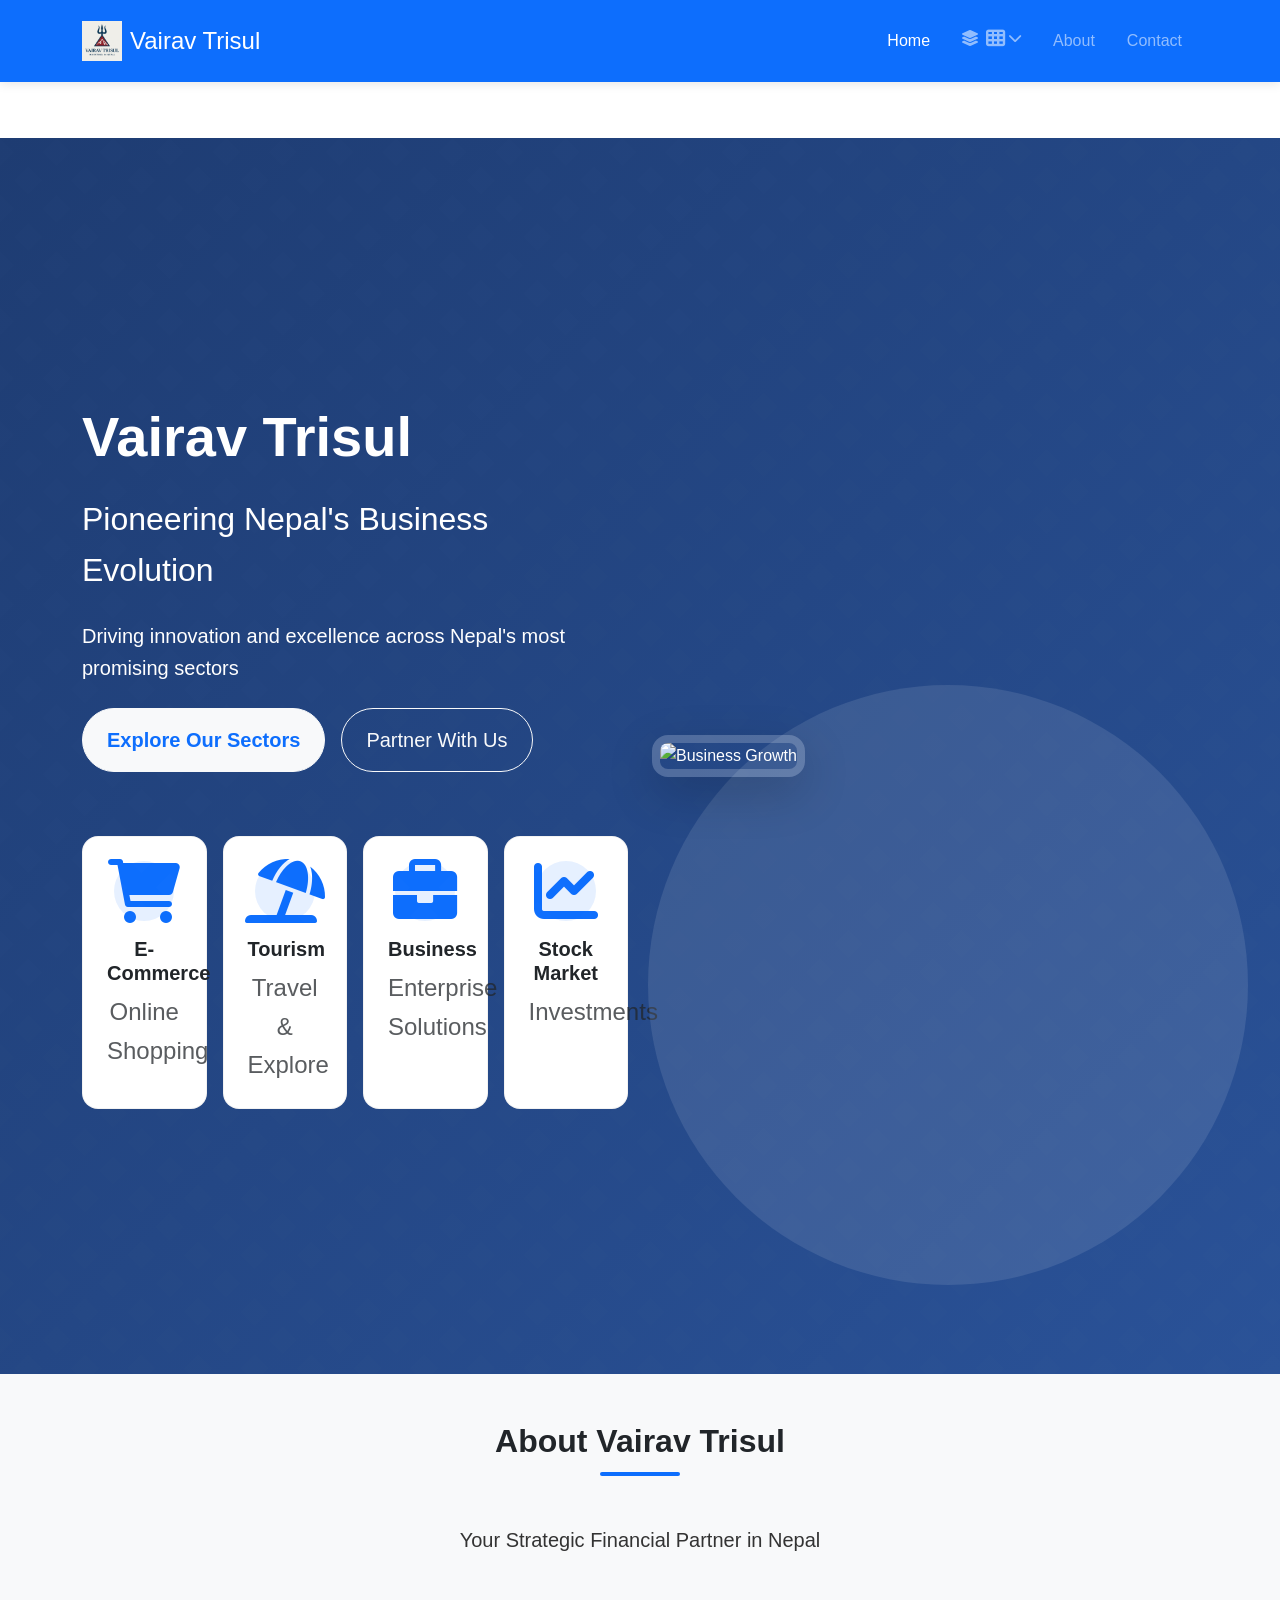
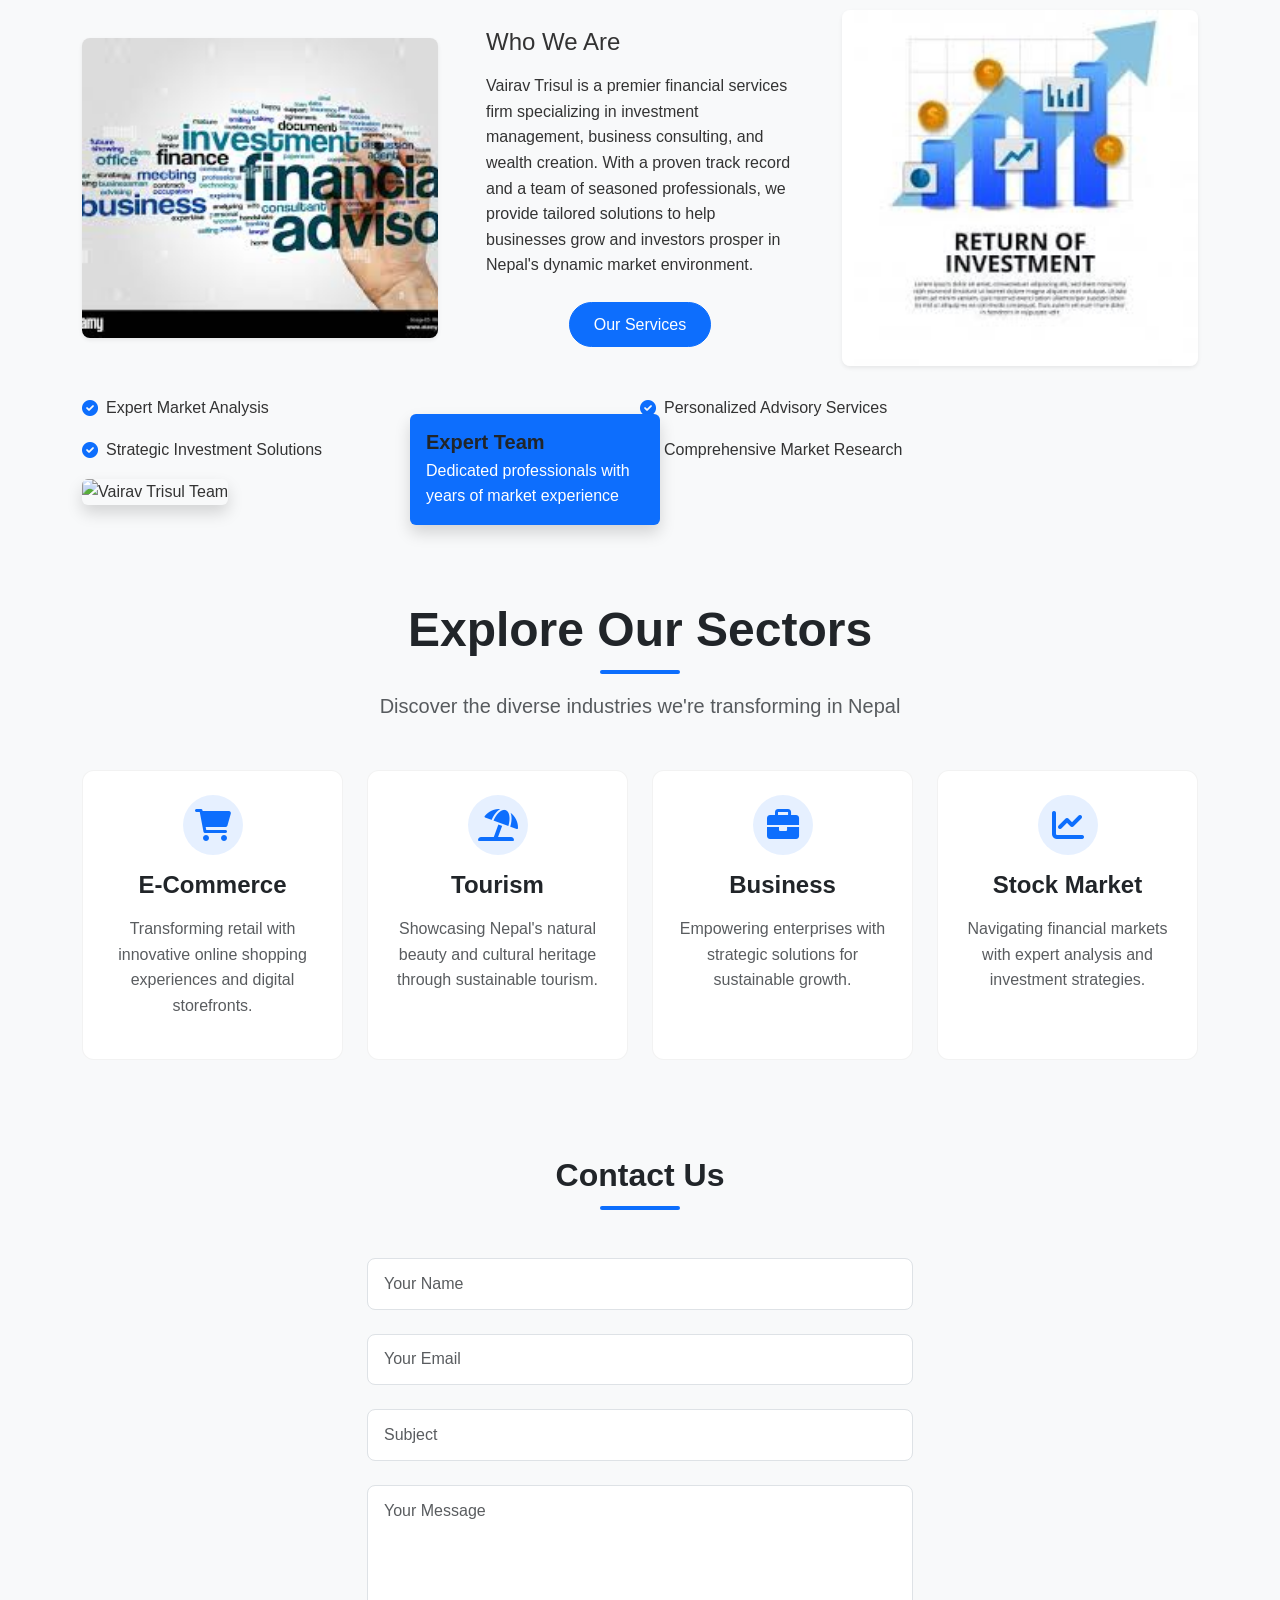
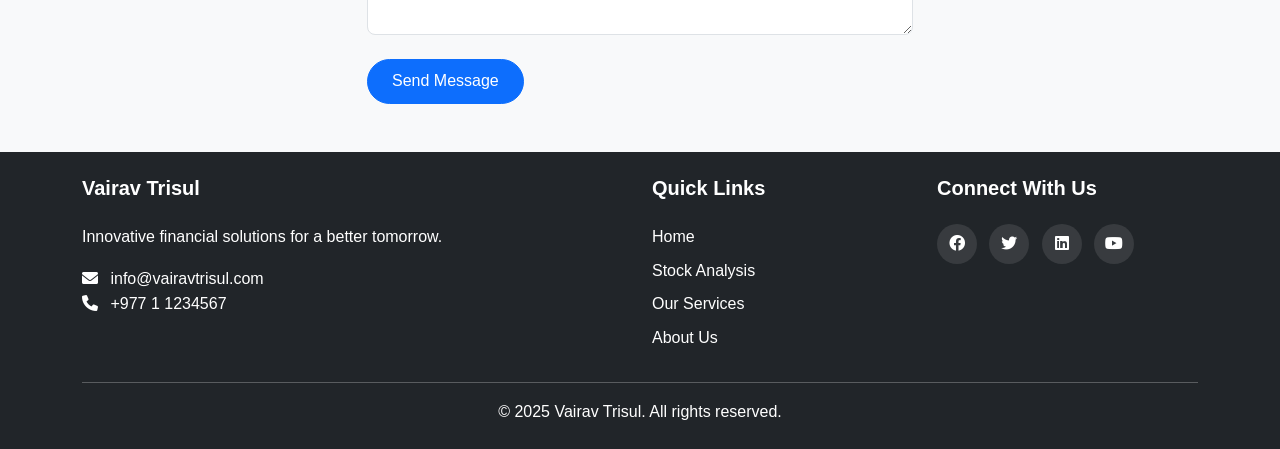
==== index.html @ 8b6cc8c4 "update" ====
<!DOCTYPE html>
<html lang="en">
<head>
    <meta charset="UTF-8">
    <meta name="viewport" content="width=device-width, initial-scale=1.0">
    <title>Vairav Trisul - Shaping Nepal's Business Future</title>
    <!-- Bootstrap CSS -->
    <link href="https://cdn.jsdelivr.net/npm/bootstrap@5.3.0/dist/css/bootstrap.min.css" rel="stylesheet">
    <!-- Font Awesome -->
    <link rel="stylesheet" href="https://cdnjs.cloudflare.com/ajax/libs/font-awesome/6.0.0/css/all.min.css">
    <!-- Custom CSS -->
    <link rel="stylesheet" href="css/styles.css">
    <style>
        /* Sector Cards */
        .sector-card {
            background: white;
            border-radius: 12px;
            transition: all 0.3s ease;
            border: 1px solid #e9ecef;
            height: 100%;
        }
        
        .sector-card:hover {
            transform: translateY(-5px);
            box-shadow: 0 10px 30px rgba(0,0,0,0.08);
            border-color: #0d6efd;
        }
        
        .sector-icon {
            width: 80px;
            height: 80px;
            margin: 0 auto;
            background: #f8f9fa;
            border-radius: 50%;
            display: flex;
            align-items: center;
            justify-content: center;
            font-size: 32px;
            color: #0d6efd;
            transition: all 0.3s ease;
        }
        
        .sector-card:hover .sector-icon {
            background: #0d6efd;
            color: white;
            transform: scale(1.1);
        }
        
        .sector-card h4 {
            color: #212529;
            font-weight: 600;
            transition: color 0.3s ease;
        }
        
        .sector-card:hover h4 {
            color: #0d6efd;
        }
        
        /* Sector Dropdown Styles */
        @keyframes fadeInUp {
            from {
                opacity: 0;
                transform: translateY(10px);
            }
            to {
                opacity: 1;
                transform: translateY(0);
            }
        }
        
        .dropdown-hover .dropdown-menu {
            border: none;
            box-shadow: 0 15px 50px rgba(0,0,0,0.12);
            border-radius: 16px;
            margin-top: 10px;
            padding: 20px;
            border: 1px solid rgba(0,0,0,0.05);
            background: rgba(255, 255, 255, 0.98);
            backdrop-filter: blur(10px);
            -webkit-backdrop-filter: blur(10px);
        }
        
        .dropdown-item {
            border-radius: 12px;
            transition: all 0.3s cubic-bezier(0.4, 0, 0.2, 1);
            margin: 4px 0;
            padding: 12px;
            position: relative;
            overflow: hidden;
            border: 1px solid transparent;
            display: flex;
            align-items: flex-start;
        }
        
        .dropdown-item:hover {
            background: linear-gradient(135deg, #f8f9ff, #f0f4ff);
            border-color: #e0e7ff;
            transform: translateY(-2px);
            box-shadow: 0 4px 15px rgba(99, 102, 241, 0.1);
        }
        
        .dropdown-item::before {
            content: '';
            position: absolute;
            top: 0;
            left: 0;
            width: 4px;
            height: 0;
            background: linear-gradient(135deg, #4f46e5, #8b5cf6);
            transition: height 0.3s ease;
            border-radius: 0 0 4px 4px;
        }
        
        .dropdown-item:hover {
            background: linear-gradient(135deg, #f8f9ff, #f0f2ff);
            transform: translateX(5px);
            border-color: #e0e7ff;
            box-shadow: 0 4px 12px rgba(99, 102, 241, 0.1);
        }
        
        .dropdown-item:hover::before {
            height: 100%;
        }
        
        .dropdown-item .bg-light {
            width: 48px;
            height: 48px;
            display: flex;
            align-items: center;
            justify-content: center;
            transition: all 0.3s cubic-bezier(0.4, 0, 0.2, 1);
            background: linear-gradient(135deg, #f0f4ff, #eef2ff) !important;
            border-radius: 12px;
            box-shadow: 0 2px 8px rgba(0,0,0,0.05);
            position: relative;
            z-index: 1;
        }
        
        .dropdown-item:hover .bg-light {
            background-color: #e9ecef !important;
        }
        
        .dropdown-item i {
            font-size: 1.25rem;
            background: linear-gradient(135deg, #4f46e5, #8b5cf6);
            -webkit-background-clip: text;
            -webkit-text-fill-color: transparent;
            transition: all 0.3s ease;
        }
        
        .dropdown-item small {
            font-size: 0.8rem;
            display: block;
            color: #6b7280 !important;
            transition: all 0.3s ease;
        }
        
        .dropdown-item:hover small {
            color: #4b5563 !important;
        }
        
        .dropdown-item .fw-semibold {
            color: #1f2937;
            transition: all 0.3s ease;
            position: relative;
            display: inline-block;
        }
        
        .dropdown-item:hover .fw-semibold {
            color: #4f46e5;
        }
        
        .dropdown-item .fw-semibold::after {
            content: '';
            position: absolute;
            width: 0;
            height: 2px;
            bottom: -2px;
            left: 0;
            background: linear-gradient(90deg, #4f46e5, #8b5cf6);
            transition: width 0.3s ease;
        }
        
        .dropdown-item:hover .fw-semibold::after {
            width: 100%;
        }
        /* Enhanced Dropdown Hover Effects */
        @media (min-width: 992px) {
            .dropdown-hover {
                position: static;
            }
            
            .dropdown-hover .dropdown-menu {
                display: block;
                opacity: 0;
                visibility: hidden;
                transform: translateY(10px);
                transition: all 0.3s ease, visibility 0.3s;
                pointer-events: none;
                margin-top: 0;
                width: 100%;
                left: 0;
                right: 0;
                max-width: 1200px;
                margin-left: auto;
                margin-right: auto;
                padding: 20px;
            }
            
            .dropdown-hover:hover .dropdown-menu {
                opacity: 1;
                visibility: visible;
                transform: translateY(0);
                pointer-events: auto;
            }
            
            .dropdown-hover .dropdown-toggle::after {
                display: none;
            }
            
            .dropdown-hover .dropdown-menu.show {
                display: flex !important;
                flex-direction: column;
            }
        }
        
        /* Mobile dropdown fix */
        @media (max-width: 991.98px) {
            .dropdown-hover .dropdown-menu {
                border: none;
                box-shadow: none;
                padding: 0.5rem 0;
            }
        }
        
        /* Hero section with background image */
        .hero {
            background: linear-gradient(rgba(0, 0, 0, 0.6), rgba(0, 0, 0, 0.6)), url('img/images3.jpeg') no-repeat center center/cover;
            color: white;
            padding: 120px 0;
            position: relative;
        }
        /* Services Section Styling */
        .service-card {
            background: white;
            border-radius: 15px;
            padding: 2.5rem 1.5rem;
            text-align: center;
            transition: all 0.3s ease;
            border: 1px solid rgba(0,0,0,0.05);
            box-shadow: 0 5px 15px rgba(0,0,0,0.03);
            position: relative;
            overflow: hidden;
        }
        .service-card:hover {
            transform: translateY(-10px);
            box-shadow: 0 15px 30px rgba(0,0,0,0.1);
        }
        .service-card::before {
            content: '';
            position: absolute;
            top: 0;
            left: 0;
            width: 100%;
            height: 4px;
            background: linear-gradient(90deg, #0d6efd, #0dcaf0);
            transform: scaleX(0);
            transition: transform 0.3s ease;
        }
        .service-card:hover::before {
            transform: scaleX(1);
        }
        .service-icon {
            width: 80px;
            height: 80px;
            margin: 0 auto 1.5rem;
            background: rgba(13, 110, 253, 0.1);
            border-radius: 50%;
            display: flex;
            align-items: center;
            justify-content: center;
            font-size: 2rem;
            color: #0d6efd;
            transition: all 0.3s ease;
        }
        .service-card:hover .service-icon {
            background: #0d6efd;
            color: white;
            transform: rotateY(180deg);
        }
        .service-card h4 {
            font-weight: 600;
            margin-bottom: 1rem;
            color: #2c3e50;
        }
        .service-card p {
            color: #6c757d;
            margin-bottom: 1.5rem;
            font-size: 0.95rem;
            line-height: 1.6;
        }
        .service-link {
            color: #0d6efd;
            text-decoration: none;
            font-weight: 500;
            display: inline-flex;
            align-items: center;
            transition: all 0.3s ease;
        }
        .service-link:hover {
            color: #0a58ca;
            transform: translateX(5px);
        }
        /* About Section Styling */
        .about-img-container {
            transition: transform 0.3s ease;
            box-shadow: 0 5px 15px rgba(0,0,0,0.1);
            border-radius: 10px;
            overflow: hidden;
            height: 100%;
        }
        .about-img-container:hover {
            transform: translateY(-5px);
        }
        .about-img-container img {
            transition: transform 0.5s ease;
        }
        .about-img-container:hover img {
            transform: scale(1.05);
        }
        /* Logo styling for navbar */
        .navbar-brand img {
            transition: transform 0.3s ease;
        }
        .navbar-brand:hover img {
            transform: scale(1.05);
        }
        /* Make logo text smaller on mobile */
        @media (max-width: 576px) {
            .navbar-brand span {
                font-size: 1rem;
            }
            .navbar-brand img {
                height: 32px !important;
            }
        }
    </style>
</head>
<body>
    <!-- Navigation -->
    <nav class="navbar navbar-expand-lg navbar-dark bg-primary">
        <div class="container">
            <a class="navbar-brand d-flex align-items-center" href="#">
                <img src="img/logo.png" alt="Vairav Trisul" style="height: 40px;" class="me-2">
                <span class="h4 mb-0">Vairav Trisul</span>
            </a>
            <button class="navbar-toggler" type="button" data-bs-toggle="collapse" data-bs-target="#navbarNav">
                <span class="navbar-toggler-icon"></span>
            </button>
            <div class="collapse navbar-collapse" id="navbarNav">
                <ul class="navbar-nav ms-auto">
                    <li class="nav-item">
                        <a class="nav-link active" href="#home">Home</a>
                    </li>
                    <!-- Sectors Dropdown -->
                    <li class="nav-item dropdown dropdown-hover position-static">
                        <a class="nav-link d-flex align-items-center" href="#" id="sectorsDropdown" role="button" data-bs-toggle="dropdown" data-bs-auto-close="outside" aria-expanded="false">
                            <i class="fas fa-layer-group me-2"></i>
                            <i class="fas fa-th" style="font-size: 1.2rem;"></i>
                            <i class="fas fa-chevron-down ms-1 small"></i>
                        </a>
                        <div class="dropdown-menu dropdown-menu-end p-4" aria-labelledby="sectorsDropdown" style="min-width: 100%;">
                            <div class="d-flex justify-content-between align-items-center mb-3">
                                <h6 class="mb-0 fw-bold text-dark">Explore Our Sectors</h6>
                                <span class="badge bg-primary bg-opacity-10 text-primary px-2 py-1 rounded-pill small">4 Sectors</span>
                                <a href="https://courses.vairavtrisul.com" class="ms-2 btn btn-sm btn-outline-primary">View All Courses</a>
                            </div>
                            <div class="row g-2">
                                <div class="col-6 mb-3">
                                    <a class="dropdown-item d-flex align-items-center p-3 rounded-3" href="https://ecommerce.vairavtrisul.com">
                                        <div class="bg-light rounded p-2 me-2">
                                            <i class="fas fa-shopping-cart text-primary"></i>
                                        </div>
                                        <div>
                                            <div class="fw-semibold">E-Commerce</div>
                                            <small class="text-muted">Online shopping</small>
                                        </div>
                                    </a>
                                </div>
                                <div class="col-6">
                                    <a class="dropdown-item d-flex align-items-center p-2 rounded" href="https://tourism.vairavtrisul.com">
                                        <div class="bg-light rounded p-2 me-2">
                                            <i class="fas fa-umbrella-beach text-primary"></i>
                                        </div>
                                        <div>
                                            <div class="fw-semibold">Tourism</div>
                                            <small class="text-muted">Travel & Explore</small>
                                        </div>
                                    </a>
                                </div>
                                <div class="col-6">
                                    <a class="dropdown-item d-flex align-items-center p-2 rounded" href="https://business.vairavtrisul.com">
                                        <div class="bg-light rounded p-2 me-2">
                                            <i class="fas fa-briefcase text-primary"></i>
                                        </div>
                                        <div>
                                            <div class="fw-semibold">Business</div>
                                            <small class="text-muted">Enterprise solutions</small>
                                        </div>
                                    </a>
                                </div>
                                <div class="col-6">
                                    <a class="dropdown-item d-flex align-items-center p-2 rounded" href="https://stock.vairavtrisul.com">
                                        <div class="bg-light rounded p-2 me-2">
                                            <i class="fas fa-chart-line text-primary"></i>
                                        </div>
                                        <div>
                                            <div class="fw-semibold">Stock Market</div>
                                            <small class="text-muted">Investments & Trading</small>
                                        </div>
                                    </a>
                                </div>
                            </div>
                        </div>
                    </li>
                    
                    <li class="nav-item">
                        <a class="nav-link" href="#about">About</a>
                    </li>
                    <li class="nav-item">
                        <a class="nav-link" href="#contact">Contact</a>
                    </li>
                </ul>
        </div>
    </nav>

    <!-- Hero Section -->
    <header class="hero position-relative overflow-hidden" id="home" style="background: linear-gradient(135deg, #1e3c72 0%, #2a5298 100%);">
        <div class="container py-5">
            <div class="row align-items-center min-vh-100 py-5">
                <div class="col-lg-6 text-white py-5">
                    <h1 class="display-3 fw-bold mb-4">Vairav Trisul</h1>
                    <p class="lead fs-2 mb-4 fw-light">Pioneering Nepal's Business Evolution</p>
                    <p class="mb-4 fs-5">Driving innovation and excellence across Nepal's most promising sectors</p>
                    <div class="d-flex flex-wrap gap-3 mb-5">
                        <a href="#sectors" class="btn btn-light btn-lg px-4 py-3 fw-bold text-primary">Explore Our Sectors</a>
                        <a href="#contact" class="btn btn-outline-light btn-lg px-4 py-3">Partner With Us</a>
                    </div>
                    
                    <!-- Sector Cards -->
                    <div class="row g-3 mt-5">
                        <div class="col-6 col-md-3">
                            <a href="ecommerce.html" class="text-decoration-none">
                                <div class="sector-card bg-white rounded-4 p-4 h-100 text-center">
                                    <div class="sector-icon mb-3">
                                        <i class="fas fa-shopping-cart fa-2x text-primary"></i>
                                    </div>
                                    <h5 class="fw-bold mb-2">E-Commerce</h5>
                                    <p class="small text-muted mb-0">Online Shopping</p>
                                </div>
                            </a>
                        </div>
                        <div class="col-6 col-md-3">
                            <a href="tourism.html" class="text-decoration-none">
                                <div class="sector-card bg-white rounded-4 p-4 h-100 text-center">
                                    <div class="sector-icon mb-3">
                                        <i class="fas fa-umbrella-beach fa-2x text-primary"></i>
                                    </div>
                                    <h5 class="fw-bold mb-2">Tourism</h5>
                                    <p class="small text-muted mb-0">Travel & Explore</p>
                                </div>
                            </a>
                        </div>
                        <div class="col-6 col-md-3">
                            <a href="business.html" class="text-decoration-none">
                                <div class="sector-card bg-white rounded-4 p-4 h-100 text-center">
                                    <div class="sector-icon mb-3">
                                        <i class="fas fa-briefcase fa-2x text-primary"></i>
                                    </div>
                                    <h5 class="fw-bold mb-2">Business</h5>
                                    <p class="small text-muted mb-0">Enterprise Solutions</p>
                                </div>
                            </a>
                        </div>
                        <div class="col-6 col-md-3">
                            <a href="stock-market.html" class="text-decoration-none">
                                <div class="sector-card bg-white rounded-4 p-4 h-100 text-center">
                                    <div class="sector-icon mb-3">
                                        <i class="fas fa-chart-line fa-2x text-primary"></i>
                                    </div>
                                    <h5 class="fw-bold mb-2">Stock Market</h5>
                                    <p class="small text-muted mb-0">Investments</p>
                                </div>
                            </a>
                        </div>
                    </div>
                </div>
                <div class="col-lg-6 d-none d-lg-block">
                    <div class="position-relative" style="z-index: 1;">
                        <div class="position-absolute" style="top: -50px; right: -50px; width: 600px; height: 600px; background: rgba(255,255,255,0.1); border-radius: 50%;"></div>
                        <div class="position-relative" style="z-index: 2;">
                            <img src="https://images.unsplash.com/photo-1552664730-d307ca884978?ixlib=rb-1.2.1&auto=format&fit=crop&w=800&q=80" 
                                 alt="Business Growth" 
                                 class="img-fluid rounded-4 shadow-lg"
                                 style="max-width: 100%; height: auto; border: 8px solid rgba(255,255,255,0.2);">
                        </div>
                    </div>
                </div>
            </div>
        </div>
    </header>
    
    <style>
        .hero {
            position: relative;
            overflow: hidden;
            min-height: 100vh;
        }
        
        .hero::before {
            content: '';
            position: absolute;
            width: 100%;
            height: 100%;
            top: 0;
            left: 0;
            background: url('[data-uri]');
            opacity: 0.4;
            z-index: 0;
        }
        
        .sector-card {
            transition: all 0.3s ease;
            border: 1px solid rgba(0,0,0,0.05);
        }
        
        .sector-card:hover {
            transform: translateY(-5px);
            box-shadow: 0 10px 30px rgba(0,0,0,0.1);
            border-color: rgba(13, 110, 253, 0.3);
        }
        
        .sector-icon {
            width: 60px;
            height: 60px;
            margin: 0 auto;
            background: rgba(13, 110, 253, 0.1);
            border-radius: 50%;
            display: flex;
            align-items: center;
            justify-content: center;
            transition: all 0.3s ease;
        }
        
        .sector-card:hover .sector-icon {
            background: #0d6efd;
            color: white !important;
            transform: scale(1.1);
        }
        
        .sector-card:hover .sector-icon i {
            color: white !important;
        }
        
        .btn-light {
            transition: all 0.3s ease;
        }
        
        .btn-light:hover {
            transform: translateY(-2px);
            box-shadow: 0 5px 15px rgba(0,0,0,0.1);
        }
        
        @media (max-width: 991.98px) {
            .hero {
                text-align: center;
                padding: 4rem 0 !important;
                min-height: auto;
            }
            
            .hero .btn {
                display: block;
                width: 100%;
                margin-bottom: 1rem;
            }
            
            .hero .d-flex {
                justify-content: center;
                flex-direction: column;
            }
            
            .sector-card {
                margin-bottom: 1rem;
            }
        }
    </style>
    
    <style>
        .hero {
            position: relative;
            overflow: hidden;
        }
        
        .custom-shape-divider-bottom-1632584188 {
            position: absolute;
            bottom: 0;
            left: 0;
            width: 100%;
            overflow: hidden;
            line-height: 0;
            transform: rotate(180deg);
        }

        .custom-shape-divider-bottom-1632584188 svg {
            position: relative;
            display: block;
            width: calc(100% + 1.3px);
            height: 100px;
        }

        .custom-shape-divider-bottom-1632584188 .shape-fill {
            fill: #FFFFFF;
        }
        
        @media (max-width: 991.98px) {
            .hero {
                text-align: center;
                padding: 4rem 0 !important;
            }
            
            .hero .btn {
                display: block;
                width: 100%;
                margin-bottom: 1rem;
            }
            
            .hero .d-flex {
                justify-content: center;
                flex-direction: column;
            }
        }
    </style>

   

    <!-- About Section -->
    <section class="py-5 bg-light" id="about">
        <div class="container">
            <div class="text-center mb-5">
                <h2>About Vairav Trisul</h2>
                <p class="lead">Your Strategic Financial Partner in Nepal</p>
            </div>
            <div class="row align-items-center g-4">
                <div class="col-lg-4">
                    <div class="about-img-container overflow-hidden rounded-3 shadow-sm h-100">
                        <img src="img/images2.jpeg" alt="Our Office" class="img-fluid w-100 h-100" style="object-fit: cover; min-height: 300px;">
                    </div>
                </div>
                <div class="col-lg-4">
                    <div class="p-4 h-100 d-flex flex-column justify-content-center">
                        <h3 class="h4 mb-3">Who We Are</h3>
                        <p class="mb-4">Vairav Trisul is a premier financial services firm specializing in investment management, business consulting, and wealth creation. With a proven track record and a team of seasoned professionals, we provide tailored solutions to help businesses grow and investors prosper in Nepal's dynamic market environment.</p>
                        <div class="d-flex justify-content-center">
                            <a href="#services" class="btn btn-primary">Our Services</a>
                        </div>
                    </div>
                </div>
                <div class="col-lg-4">
                    <div class="about-img-container overflow-hidden rounded-3 shadow-sm h-100">
                        <img src="img/images5.jpeg" alt="Our Team" class="img-fluid w-100 h-100" style="object-fit: cover; min-height: 300px;">
                    </div>
                </div>
                    <div class="row mt-4">
                        <div class="col-md-6">
                            <div class="d-flex align-items-center mb-3">
                                <i class="fas fa-check-circle text-primary me-2"></i>
                                <span>Expert Market Analysis</span>
                            </div>
                            <div class="d-flex align-items-center mb-3">
                                <i class="fas fa-check-circle text-primary me-2"></i>
                                <span>Strategic Investment Solutions</span>
                            </div>
                        </div>
                        <div class="col-md-6">
                            <div class="d-flex align-items-center mb-3">
                                <i class="fas fa-check-circle text-primary me-2"></i>
                                <span>Personalized Advisory Services</span>
                            </div>
                            <div class="d-flex align-items-center mb-3">
                                <i class="fas fa-check-circle text-primary me-2"></i>
                                <span>Comprehensive Market Research</span>
                            </div>
                        </div>
                    </div>
                </div>
                <div class="col-lg-6">
                    <div class="position-relative">
                        <img src="https://images.unsplash.com/photo-1611974789855-9c2a0a7236a3?ixlib=rb-1.2.1&auto=format&fit=crop&w=600&q=80" alt="Vairav Trisul Team" class="img-fluid rounded shadow">
                        <div class="bg-primary text-white p-3 rounded shadow position-absolute" style="bottom: -20px; right: -20px; max-width: 250px;">
                            <h5 class="mb-1">Expert Team</h5>
                            <p class="mb-0">Dedicated professionals with years of market experience</p>
                        </div>
                    </div>
                </div>
            </div>
        </div>
    </section>



    <!-- Sectors Section -->
    <section class="py-5 bg-light" id="sectors">
        <div class="container">
            <div class="text-center mb-5">
                <h2 class="display-5 fw-bold mb-3">Explore Our Sectors</h2>
                <p class="lead text-muted">Discover the diverse industries we're transforming in Nepal</p>
            </div>
            <div class="row g-4">
                <!-- E-Commerce -->
                <div class="col-md-6 col-lg-3">
                    <a href="ecommerce.html" class="text-decoration-none">
                        <div class="sector-card h-100 text-center p-4">
                            <div class="sector-icon mb-3">
                                <i class="fas fa-shopping-cart"></i>
                            </div>
                            <h4 class="mb-3">E-Commerce</h4>
                            <p class="text-muted">Transforming retail with innovative online shopping experiences and digital storefronts.</p>
                        </div>
                    </a>
                </div>
                <!-- Tourism -->
                <div class="col-md-6 col-lg-3">
                    <a href="tourism.html" class="text-decoration-none">
                        <div class="sector-card h-100 text-center p-4">
                            <div class="sector-icon mb-3">
                                <i class="fas fa-umbrella-beach"></i>
                            </div>
                            <h4 class="mb-3">Tourism</h4>
                            <p class="text-muted">Showcasing Nepal's natural beauty and cultural heritage through sustainable tourism.</p>
                        </div>
                    </a>
                </div>
                <!-- Business -->
                <div class="col-md-6 col-lg-3">
                    <a href="business.html" class="text-decoration-none">
                        <div class="sector-card h-100 text-center p-4">
                            <div class="sector-icon mb-3">
                                <i class="fas fa-briefcase"></i>
                            </div>
                            <h4 class="mb-3">Business</h4>
                            <p class="text-muted">Empowering enterprises with strategic solutions for sustainable growth.</p>
                        </div>
                    </a>
                </div>
                <!-- Stock Market -->
                <div class="col-md-6 col-lg-3">
                    <a href="stock-market.html" class="text-decoration-none">
                        <div class="sector-card h-100 text-center p-4">
                            <div class="sector-icon mb-3">
                                <i class="fas fa-chart-line"></i>
                            </div>
                            <h4 class="mb-3">Stock Market</h4>
                            <p class="text-muted">Navigating financial markets with expert analysis and investment strategies.</p>
                        </div>
                    </a>
                </div>
            </div>
        </div>
    </section>

    <!-- Contact Section -->
    <section class="py-5 bg-light" id="contact">
        <div class="container">
            <h2 class="text-center mb-5">Contact Us</h2>
            <div class="row">
                <div class="col-lg-6 mx-auto">
                    <form id="contactForm">
                        <div class="mb-3">
                            <input type="text" class="form-control" placeholder="Your Name" required>
                        </div>
                        <div class="mb-3">
                            <input type="email" class="form-control" placeholder="Your Email" required>
                        </div>
                        <div class="mb-3">
                            <input type="text" class="form-control" placeholder="Subject">
                        </div>
                        <div class="mb-3">
                            <textarea class="form-control" rows="5" placeholder="Your Message" required></textarea>
                        </div>
                        <button type="submit" class="btn btn-primary">Send Message</button>
                    </form>
                </div>
            </div>
        </div>
    </section>

    <!-- Footer -->
    <footer class="bg-dark text-white py-4">
        <div class="container">
            <div class="row">
                <div class="col-md-6">
                    <h5>Vairav Trisul</h5>
                    <p>Innovative financial solutions for a better tomorrow.</p>
                    <p class="mb-0"><i class="fas fa-envelope me-2"></i> info@vairavtrisul.com</p>
                    <p class="mb-0"><i class="fas fa-phone me-2"></i> +977 1 1234567</p>
                </div>
                <div class="col-md-3">
                    <h5>Quick Links</h5>
                    <ul class="list-unstyled">
                        <li><a href="#home" class="text-white">Home</a></li>
                        <li><a href="#stock-analysis" class="text-white">Stock Analysis</a></li>
                        <li><a href="#services" class="text-white">Our Services</a></li>
                        <li><a href="#about" class="text-white">About Us</a></li>
                    </ul>
                </div>
                <div class="col-md-3">
                    <h5>Connect With Us</h5>
                    <div class="social-links">
                        <a href="#" class="text-white me-2"><i class="fab fa-facebook"></i></a>
                        <a href="#" class="text-white me-2"><i class="fab fa-twitter"></i></a>
                        <a href="#" class="text-white me-2"><i class="fab fa-linkedin"></i></a>
                        <a href="#" class="text-white"><i class="fab fa-youtube"></i></a>
                    </div>
                </div>
            </div>
            <hr>
            <div class="text-center">
                <p class="mb-0">&copy; 2025 Vairav Trisul. All rights reserved.</p>
            </div>
        </div>
    </footer>

    <!-- Bootstrap JS and dependencies -->
    <script src="https://cdn.jsdelivr.net/npm/bootstrap@5.3.0/dist/js/bootstrap.bundle.min.js"></script>
    <!-- Chart.js -->
    <script src="https://cdn.jsdelivr.net/npm/chart.js"></script>
    <!-- Custom JS -->
    <script src="js/script.js"></script>
</body>
</html>
---- css/styles.css ----
/* Global Styles */
:root {
    --primary-color: #0d6efd;
    --secondary-color: #6c757d;
    --success-color: #198754;
    --danger-color: #dc3545;
    --light-color: #f8f9fa;
    --dark-color: #212529;
}

body {
    font-family: 'Segoe UI', Tahoma, Geneva, Verdana, sans-serif;
    line-height: 1.6;
    color: #333;
    overflow-x: hidden;
}

h1, h2, h3, h4, h5, h6 {
    font-weight: 700;
    color: var(--dark-color);
}

a {
    text-decoration: none;
    transition: all 0.3s ease;
}

/* Navigation */
.navbar {
    box-shadow: 0 2px 10px rgba(0, 0, 0, 0.1);
    padding: 1rem 0;
}

.navbar-brand {
    font-weight: 700;
    font-size: 1.8rem;
}

.nav-link {
    font-weight: 500;
    padding: 0.5rem 1rem !important;
}

.nav-link:hover {
    color: var(--primary-color) !important;
}

/* Hero Section */
.hero {
    background: linear-gradient(135deg, #0d6efd 0%, #0b5ed7 100%);
    color: white;
    padding: 6rem 0;
    margin-top: 56px; /* To account for fixed navbar */
}

.hero h1 {
    font-size: 3.5rem;
    margin-bottom: 1.5rem;
    color: white;
}

.hero p {
    font-size: 1.5rem;
    margin-bottom: 2rem;
}

/* Cards */
.card {
    border: none;
    border-radius: 10px;
    box-shadow: 0 5px 15px rgba(0, 0, 0, 0.05);
    transition: transform 0.3s ease, box-shadow 0.3s ease;
    margin-bottom: 2rem;
    height: 100%;
}

.card:hover {
    transform: translateY(-5px);
    box-shadow: 0 10px 20px rgba(0, 0, 0, 0.1);
}

.card-body {
    padding: 2rem;
}

/* Tables */
.table {
    background: white;
    border-radius: 10px;
    overflow: hidden;
    box-shadow: 0 5px 15px rgba(0, 0, 0, 0.05);
}

.table thead th {
    background-color: var(--primary-color);
    color: white;
    border: none;
    padding: 1rem;
}

.table tbody tr:hover {
    background-color: rgba(13, 110, 253, 0.05);
}

/* Buttons */
.btn {
    padding: 0.6rem 1.5rem;
    border-radius: 50px;
    font-weight: 500;
    transition: all 0.3s ease;
}

.btn-primary {
    background-color: var(--primary-color);
    border-color: var(--primary-color);
}

.btn-primary:hover {
    background-color: #0b5ed7;
    border-color: #0a58ca;
    transform: translateY(-2px);
}

/* Sections */
section {
    padding: 5rem 0;
}

section h2 {
    position: relative;
    padding-bottom: 1rem;
    margin-bottom: 3rem;
}

section h2:after {
    content: '';
    position: absolute;
    bottom: 0;
    left: 50%;
    transform: translateX(-50%);
    width: 80px;
    height: 4px;
    background: var(--primary-color);
    border-radius: 2px;
}

/* Contact Form */
#contactForm .form-control {
    padding: 0.8rem 1rem;
    border-radius: 8px;
    border: 1px solid #dee2e6;
    margin-bottom: 1.5rem;
}

#contactForm textarea.form-control {
    min-height: 150px;
}

/* Footer */
footer {
    background-color: var(--dark-color);
    color: white;
    padding: 3rem 0 1rem;
}

footer h5 {
    color: white;
    margin-bottom: 1.5rem;
    font-weight: 600;
}

footer ul li {
    margin-bottom: 0.5rem;
}

footer a {
    color: rgba(255, 255, 255, 0.7);
}

footer a:hover {
    color: white;
    text-decoration: none;
}

.social-links a {
    display: inline-block;
    width: 40px;
    height: 40px;
    background: rgba(255, 255, 255, 0.1);
    border-radius: 50%;
    text-align: center;
    line-height: 40px;
    margin-right: 10px;
    transition: all 0.3s ease;
}

.social-links a:hover {
    background: var(--primary-color);
    transform: translateY(-3px);
}

/* Responsive Adjustments */
@media (max-width: 991.98px) {
    .hero h1 {
        font-size: 2.5rem;
    }
    
    .hero p {
        font-size: 1.25rem;
    }
    
    section {
        padding: 3rem 0;
    }
}

@media (max-width: 767.98px) {
    .hero {
        padding: 4rem 0;
    }
    
    .hero h1 {
        font-size: 2rem;
    }
    
    .card {
        margin-bottom: 1.5rem;
    }
}

/* Animations */
@keyframes fadeIn {
    from { opacity: 0; transform: translateY(20px); }
    to { opacity: 1; transform: translateY(0); }
}

.animate-fade-in {
    animation: fadeIn 0.8s ease-out forwards;
}

/* Custom Scrollbar */
::-webkit-scrollbar {
    width: 8px;
}

::-webkit-scrollbar-track {
    background: #f1f1f1;
}

::-webkit-scrollbar-thumb {
    background: var(--primary-color);
    border-radius: 4px;
}

::-webkit-scrollbar-thumb:hover {
    background: #0b5ed7;
}
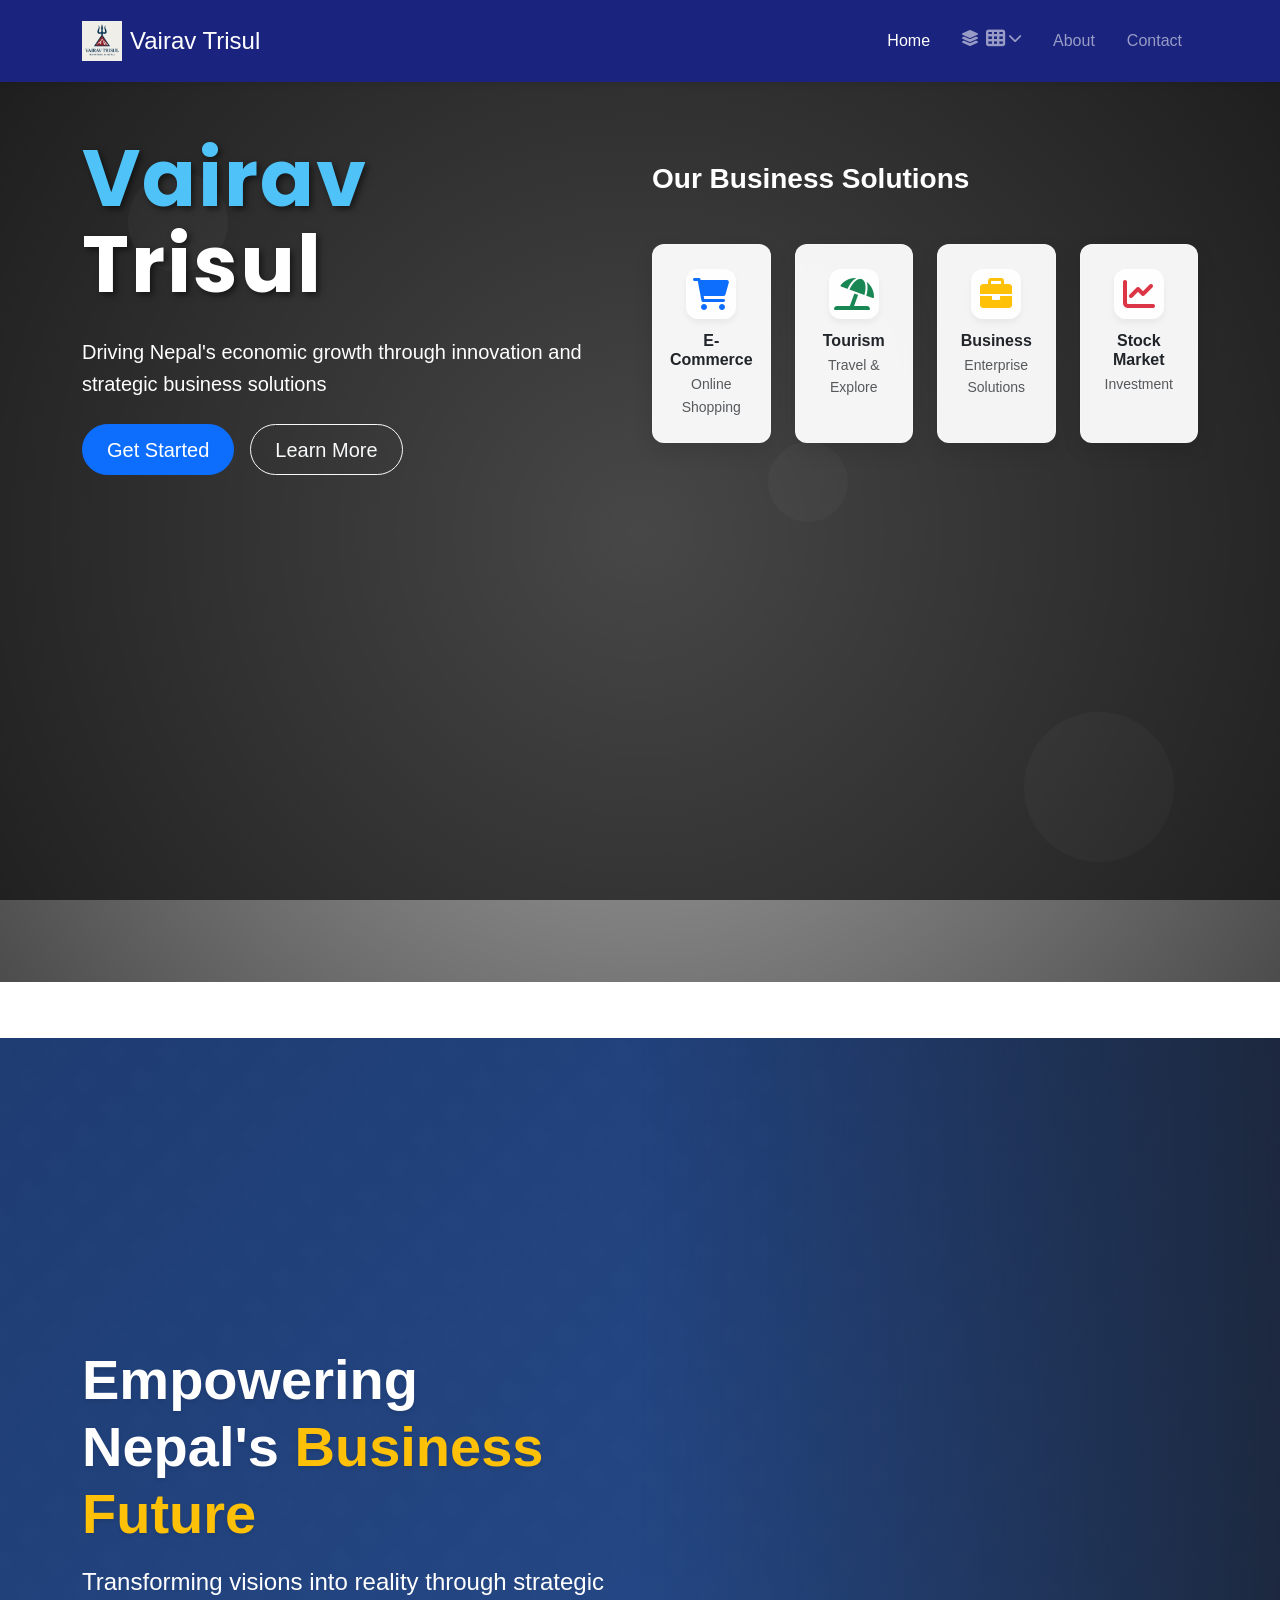
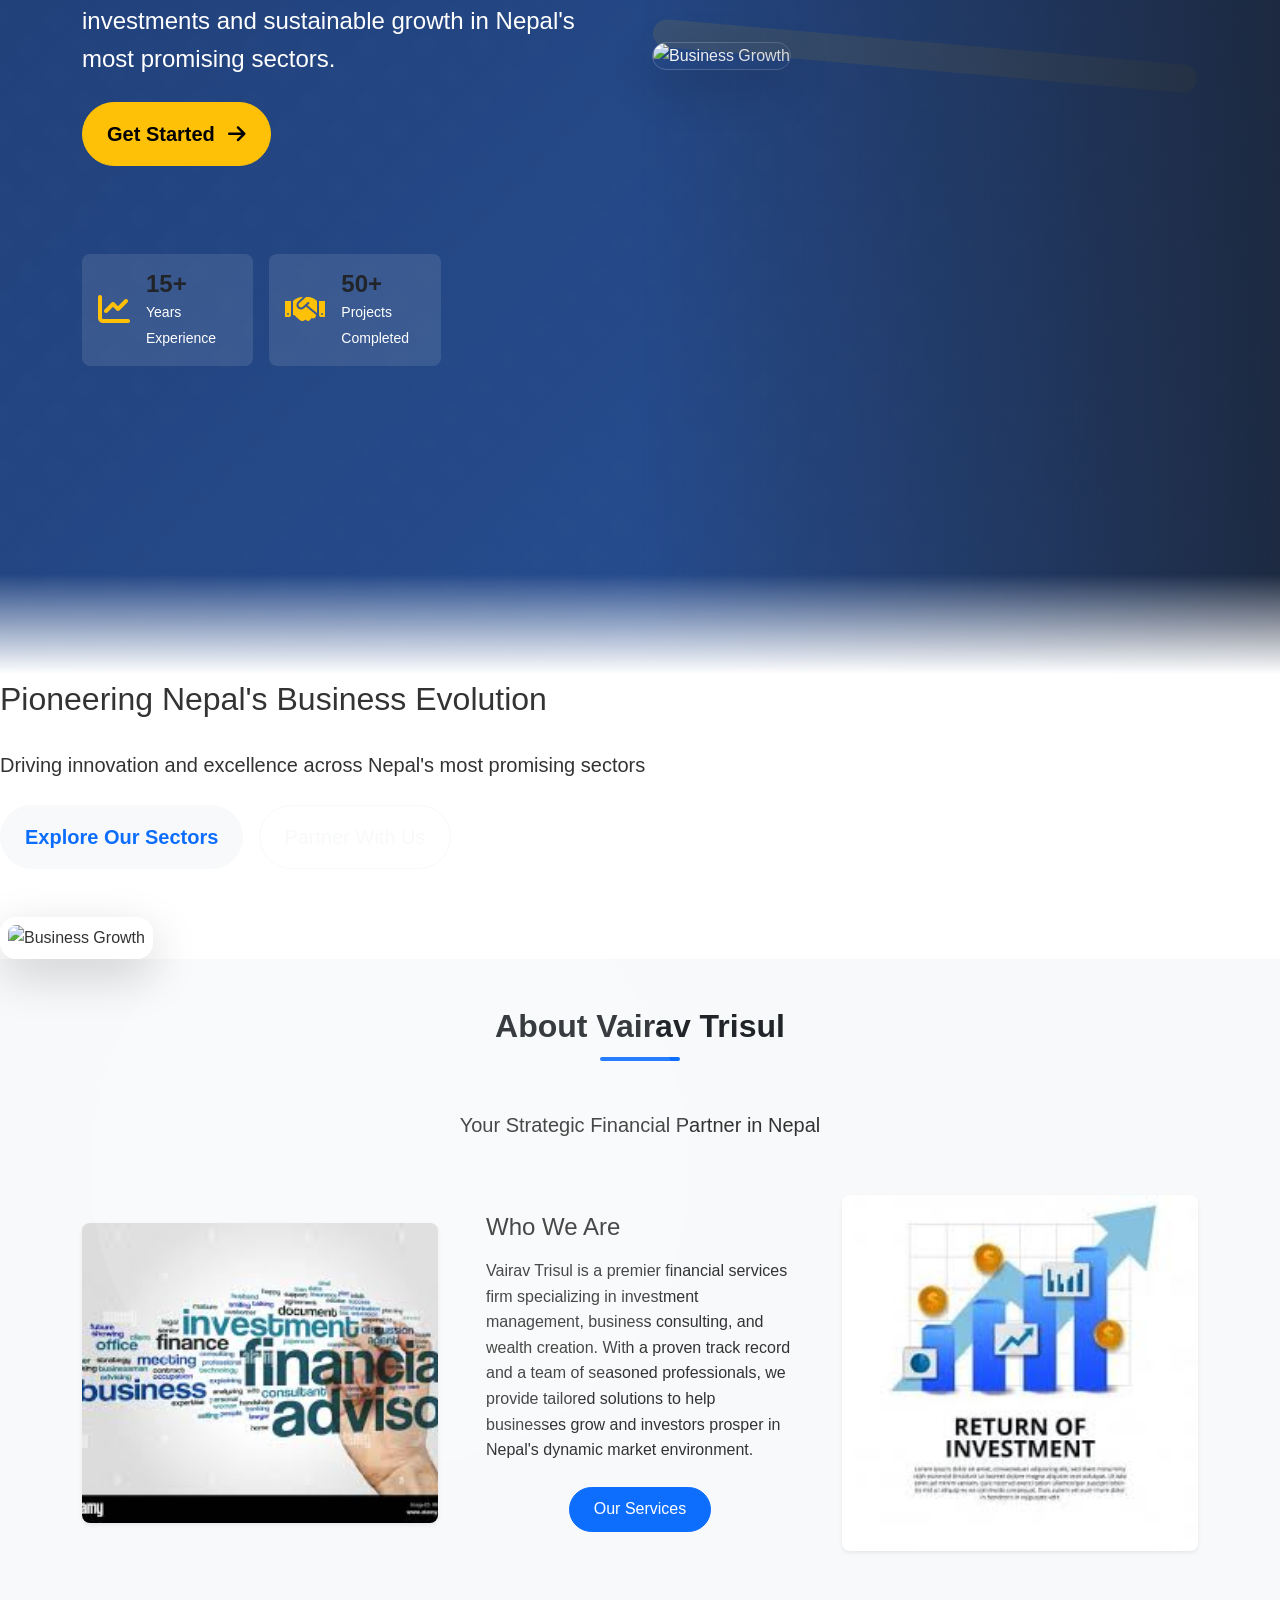
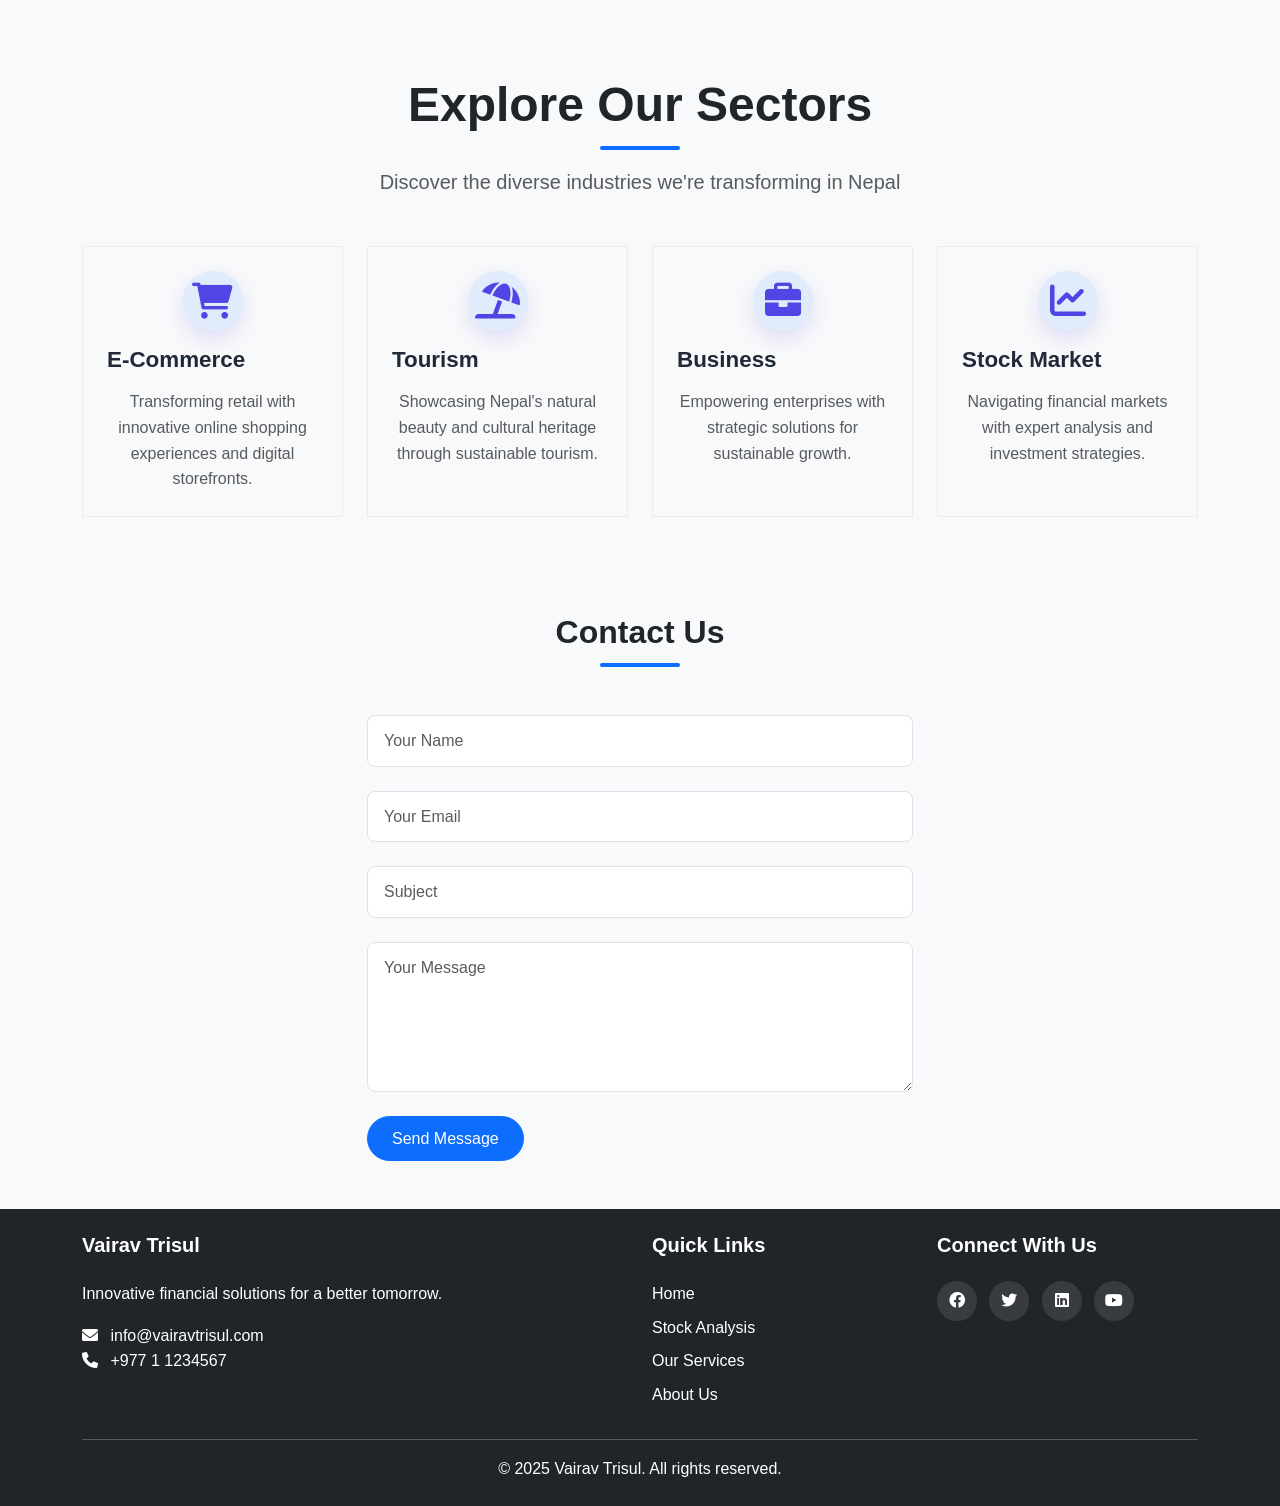
==== commit 17a2ae79: "update" ====
--- a/index.html
+++ b/index.html
@@ -6,54 +6,162 @@
     <title>Vairav Trisul - Shaping Nepal's Business Future</title>
     <!-- Bootstrap CSS -->
     <link href="https://cdn.jsdelivr.net/npm/bootstrap@5.3.0/dist/css/bootstrap.min.css" rel="stylesheet">
+    <!-- Google Fonts -->
+    <link href="https://fonts.googleapis.com/css2?family=Poppins:wght@700;800&display=swap" rel="stylesheet">
     <!-- Font Awesome -->
     <link rel="stylesheet" href="https://cdnjs.cloudflare.com/ajax/libs/font-awesome/6.0.0/css/all.min.css">
     <!-- Custom CSS -->
     <link rel="stylesheet" href="css/styles.css">
     <style>
-        /* Sector Cards */
-        .sector-card {
-            background: white;
+        /* Hero Section Styling */
+        .hero-section {
+            min-height: 100vh;
+            display: flex;
+            align-items: center;
+            position: relative;
+            color: #fff;
+            overflow: hidden;
+        }
+        
+        /* Floating Animation */
+        @keyframes float {
+            0% { transform: translateY(0) rotate(0deg); }
+            50% { transform: translateY(-20px) rotate(5deg); }
+            100% { transform: translateY(0) rotate(0deg); }
+        }
+        
+        /* Smooth Scrolling */
+        html {
+            scroll-behavior: smooth;
+        }
+        
+        /* Modern Card Styling */
+        .company-card {
+            background: rgba(255, 255, 255, 0.95);
             border-radius: 12px;
-            transition: all 0.3s ease;
-            border: 1px solid #e9ecef;
+            transition: all 0.4s cubic-bezier(0.4, 0, 0.2, 1);
+            border: 1px solid rgba(255, 255, 255, 0.3);
             height: 100%;
-        }
-        
-        .sector-card:hover {
-            transform: translateY(-5px);
-            box-shadow: 0 10px 30px rgba(0,0,0,0.08);
-            border-color: #0d6efd;
-        }
-        
-        .sector-icon {
-            width: 80px;
-            height: 80px;
-            margin: 0 auto;
-            background: #f8f9fa;
-            border-radius: 50%;
+            padding: 1.5rem 1rem;
+            text-align: center;
+            backdrop-filter: blur(8px);
+            box-shadow: 0 8px 20px rgba(0, 0, 0, 0.1);
+        }
+        
+        .company-card:hover {
+            transform: translateY(-3px);
+            box-shadow: 0 8px 15px rgba(0, 0, 0, 0.1);
+            background: #fff;
+        }
+        
+        .company-logo {
+            width: 50px;
+            height: 50px;
+            margin: 0 auto 0.75rem;
+            background: rgba(255, 255, 255, 0.9);
+            border-radius: 12px;
             display: flex;
             align-items: center;
             justify-content: center;
-            font-size: 32px;
-            color: #0d6efd;
-            transition: all 0.3s ease;
+            box-shadow: 0 4px 6px rgba(0, 0, 0, 0.05);
+        }
+        
+        .company-logo i {
+            transition: transform 0.3s ease;
+        }
+        
+        .company-card:hover .company-logo i {
+            transform: scale(1.1);
+        }
+        
+        .sector-card::before {
+            content: '';
+            position: absolute;
+            top: 0;
+            left: 0;
+            right: 0;
+            height: 5px;
+            background: linear-gradient(90deg, #4f46e5, #8b5cf6);
+            transition: all 0.4s ease;
+            z-index: -1;
+            opacity: 0;
+        }
+        
+        .sector-card:hover {
+            transform: translateY(-8px);
+            box-shadow: 0 15px 35px rgba(79, 70, 229, 0.12);
+        }
+        
+        .sector-card:hover::before {
+            opacity: 1;
+            height: 100%;
+            border-radius: 16px;
+        }
+        
+        .sector-icon {
+            width: 90px;
+            height: 90px;
+            margin: 0 auto 1.5rem;
+            background: linear-gradient(135deg, #f0f4ff, #e0e7ff);
+            border-radius: 24px;
+            display: flex;
+            align-items: center;
+            justify-content: center;
+            font-size: 36px;
+            color: #4f46e5;
+            transition: all 0.4s cubic-bezier(0.4, 0, 0.2, 1);
+            position: relative;
+            box-shadow: 0 8px 20px rgba(79, 70, 229, 0.15);
         }
         
         .sector-card:hover .sector-icon {
-            background: #0d6efd;
+            background: white;
+            color: #4f46e5;
+            transform: scale(1.1) rotate(5deg);
+            box-shadow: 0 15px 30px rgba(79, 70, 229, 0.2);
+        }
+        
+        .sector-card h4 {
+            color: #1f2937;
+            font-weight: 700;
+            font-size: 1.4rem;
+            margin-bottom: 0.75rem;
+            position: relative;
+            display: flex;
+            transition: all 0.3s ease;
+        }
+        
+        .sector-card h4::after {
+            content: '';
+            position: absolute;
+            bottom: -5px;
+            left: 50%;
+            transform: translateX(-50%);
+            width: 0;
+            height: 3px;
+            background: #4f46e5;
+            border-radius: 3px;
+            transition: all 0.3s ease;
+        }
+        
+        .sector-card:hover h4 {
             color: white;
-            transform: scale(1.1);
-        }
-        
-        .sector-card h4 {
-            color: #212529;
-            font-weight: 600;
-            transition: color 0.3s ease;
-        }
-        
-        .sector-card:hover h4 {
-            color: #0d6efd;
+        }
+        
+        .sector-card:hover h4::after {
+            width: 40px;
+            background: white;
+        }
+        
+        .sector-card p {
+            color: #6b7280;
+            transition: all 0.3s ease;
+            margin-bottom: 0;
+            position: relative;
+        }
+        
+        .sector-card:hover p {
+            color: rgba(255, 255, 255, 0.9);
         }
         
         /* Sector Dropdown Styles */
@@ -348,7 +456,7 @@
 </head>
 <body>
     <!-- Navigation -->
-    <nav class="navbar navbar-expand-lg navbar-dark bg-primary">
+    <nav class="navbar navbar-expand-lg navbar-dark" style="background-color: #1a237e;">
         <div class="container">
             <a class="navbar-brand d-flex align-items-center" href="#">
                 <img src="img/logo.png" alt="Vairav Trisul" style="height: 40px;" class="me-2">
@@ -434,12 +542,226 @@
         </div>
     </nav>
 
-    <!-- Hero Section -->
+    <!-- Hero Section with Dreamy Background -->
+    <section class="hero-section position-relative overflow-hidden" style="height: 100vh; min-height: 600px;">
+        <!-- Dreamy Background Image with Parallax Effect -->
+        <div class="position-absolute w-100 h-100" style="background: linear-gradient(rgba(0, 0, 0, 0.6), rgba(0, 0, 0, 0.6)), url('https://images.unsplash.com/photo-1486406146926-c627a92ad1ab?ixlib=rb-4.0.3&ixid=M3wxMjA3fDB8MHxwaG90by1wYWdlfHx8fGVufDB8fHx8fA%3D%3D&auto=format&fit=crop&w=2070&q=80') center/cover no-repeat fixed; background-attachment: fixed;">
+            <!-- Animated Elements -->
+            <div class="position-absolute top-0 start-0 w-100 h-100 overflow-hidden">
+                <div class="position-absolute" style="top: 10%; left: 10%; width: 100px; height: 100px; border-radius: 50%; background: rgba(255,255,255,0.1); animation: float 15s infinite ease-in-out;"></div>
+                <div class="position-absolute" style="top: 70%; left: 80%; width: 150px; height: 150px; border-radius: 50%; background: rgba(255,255,255,0.08); animation: float 20s infinite ease-in-out reverse;"></div>
+                <div class="position-absolute" style="top: 40%; left: 60%; width: 80px; height: 80px; border-radius: 50%; background: rgba(255,255,255,0.05); animation: float 25s infinite ease-in-out;"></div>
+            </div>
+            <!-- Dark Overlay -->
+            <div class="position-absolute w-100 h-100" style="background: radial-gradient(circle, rgba(0,0,0,0.3) 0%, rgba(0,0,0,0.7) 100%);"></div>
+        
+        <div class="container position-relative py-5">
+            <div class="row min-vh-75 align-items-center">
+                <!-- Main Content -->
+                <div class="col-lg-6 text-white mb-5 mb-lg-0">
+                    <h1 class="display-1 fw-bold mb-4" style="font-family: 'Poppins', sans-serif; letter-spacing: 2px; text-shadow: 3px 3px 6px rgba(0,0,0,0.5);">
+                        <span class="d-block" style="color: #4fc3f7;">Vairav</span>
+                        <span class="d-block" style="color: #fff; margin-top: -10px;">Trisul</span>
+                    </h1>
+                    <p class="lead mb-4 animate__animated animate__fadeInUp animate__delay-1s">Driving Nepal's economic growth through innovation and strategic business solutions</p>
+                    <div class="d-flex flex-wrap gap-3">
+                        <a href="#contact" class="btn btn-primary btn-lg px-4">Get Started</a>
+                        <a href="#about" class="btn btn-outline-light btn-lg px-4">Learn More</a>
+                    </div>
+                </div>
+                
+                <!-- Business Solutions Cards -->
+                <div class="col-lg-6">
+                    <div class="row g-4">
+                        <div class="col-12">
+                            <h3 class="text-white mb-4">Our Business Solutions</h3>
+                        </div>
+                        <!-- E-commerce -->
+                        <div class="col-6 col-sm-4 col-lg-3">
+                            <a href="ecommerce.html" class="text-decoration-none">
+                                <div class="company-card h-100">
+                                    <div class="company-logo">
+                                        <i class="fas fa-shopping-cart fa-2x text-primary"></i>
+                                    </div>
+                                    <h6 class="fw-bold mb-1">E-Commerce</h6>
+                                    <p class="small text-muted mb-0">Online Shopping</p>
+                                </div>
+                            </a>
+                        </div>
+                        
+                        <!-- Tourism -->
+                        <div class="col-6 col-sm-4 col-lg-3">
+                            <a href="tourism.html" class="text-decoration-none">
+                                <div class="company-card h-100">
+                                    <div class="company-logo">
+                                        <i class="fas fa-umbrella-beach fa-2x text-success"></i>
+                                    </div>
+                                    <h6 class="fw-bold mb-1">Tourism</h6>
+                                    <p class="small text-muted mb-0">Travel & Explore</p>
+                                </div>
+                            </a>
+                        </div>
+                        
+                        <!-- Business -->
+                        <div class="col-6 col-sm-4 col-lg-3">
+                            <a href="business.html" class="text-decoration-none">
+                                <div class="company-card h-100">
+                                    <div class="company-logo">
+                                        <i class="fas fa-briefcase fa-2x text-warning"></i>
+                                    </div>
+                                    <h6 class="fw-bold mb-1">Business</h6>
+                                    <p class="small text-muted mb-0">Enterprise Solutions</p>
+                                </div>
+                            </a>
+                        </div>
+                        
+                        <!-- Stock Market -->
+                        <div class="col-6 col-sm-4 col-lg-3">
+                            <a href="stock-market.html" class="text-decoration-none">
+                                <div class="company-card h-100">
+                                    <div class="company-logo">
+                                        <i class="fas fa-chart-line fa-2x text-danger"></i>
+                                    </div>
+                                    <h6 class="fw-bold mb-1">Stock Market</h6>
+                                    <p class="small text-muted mb-0">Investment</p>
+                                </div>
+                            </a>
+                        </div>
+                    </div>
+                </div>
+            </div>
+        </div>
+    </section>
+                    </div>
+                </div>
+
     <header class="hero position-relative overflow-hidden" id="home" style="background: linear-gradient(135deg, #1e3c72 0%, #2a5298 100%);">
         <div class="container py-5">
-            <div class="row align-items-center min-vh-100 py-5">
+            <div class="row align-items-center min-vh-100">
                 <div class="col-lg-6 text-white py-5">
-                    <h1 class="display-3 fw-bold mb-4">Vairav Trisul</h1>
+                    <h1 class="display-3 fw-bold mb-3 animate__animated animate__fadeInUp">Empowering Nepal's <span class="text-warning">Business Future</span></h1>
+                    <p class="lead mb-4 text-white-75 animate__animated animate__fadeInUp animate__delay-1s">Transforming visions into reality through strategic investments and sustainable growth in Nepal's most promising sectors.</p>
+                    <a href="#contact" class="btn btn-warning btn-lg px-4 py-3 fw-bold mb-5 animate__animated animate__fadeInUp animate__delay-1s">
+                        Get Started <i class="fas fa-arrow-right ms-2"></i>
+                    </a>
+                    
+                    <div class="row g-3 mt-4">
+                        <div class="col-6 col-md-4">
+                            <div class="d-flex align-items-center text-white p-3 rounded-3" style="background: rgba(255,255,255,0.1);">
+                                <div class="me-3">
+                                    <i class="fas fa-chart-line fa-2x text-warning"></i>
+                                </div>
+                                <div>
+                                    <h4 class="mb-0 fw-bold">15+</h4>
+                                    <small>Years Experience</small>
+                                </div>
+                            </div>
+                        </div>
+                        <div class="col-6 col-md-4">
+                            <div class="d-flex align-items-center text-white p-3 rounded-3" style="background: rgba(255,255,255,0.1);">
+                                <div class="me-3">
+                                    <i class="fas fa-handshake fa-2x text-warning"></i>
+                                </div>
+                                <div>
+                                    <h4 class="mb-0 fw-bold">50+</h4>
+                                    <small>Projects Completed</small>
+                                </div>
+                            </div>
+                        </div>
+                    </div>
+                </div>
+                <div class="col-lg-6 d-none d-lg-block animate__animated animate__fadeInRight animate__delay-1s">
+                    <div class="position-relative">
+                        <div class="position-absolute top-0 start-0 w-100 h-100 bg-warning rounded-4" style="opacity: 0.1; transform: rotate(5deg);"></div>
+                        <img src="https://images.unsplash.com/photo-1600880292203-757bb62b4baf?ixlib=rb-1.2.1&auto=format&fit=crop&w=600&q=80" 
+                             alt="Business Growth" 
+                             class="img-fluid rounded-4 shadow-lg position-relative"
+                             style="border: 1px solid rgba(255,255,255,0.2);">
+                    </div>
+                </div>
+            </div>
+        </div>
+        
+        <!-- Animated Background Elements -->
+        <div class="position-absolute top-0 end-0 w-50 h-100 bg-gradient-to-left" style="background: linear-gradient(90deg, rgba(26, 32, 44, 0) 0%, rgba(26, 32, 44, 0.8) 100%);"></div>
+        <div class="position-absolute bottom-0 start-0 w-100" style="height: 100px; background: linear-gradient(0deg, #fff 0%, rgba(255,255,255,0) 100%);"></div>
+    </header>
+    
+    <style>
+        /* Hero Section Styles */
+        .hero {
+            position: relative;
+            overflow: hidden;
+            min-height: 100vh;
+            display: flex;
+            align-items: center;
+            background-size: cover;
+            background-position: center;
+        }
+        
+        .hero h1 {
+            font-weight: 800;
+            line-height: 1.2;
+            text-shadow: 0 2px 4px rgba(0,0,0,0.1);
+        }
+        
+        .hero .btn-warning {
+            transition: all 0.3s ease;
+            position: relative;
+            overflow: hidden;
+            z-index: 1;
+        }
+        
+        .hero .btn-warning:hover {
+            transform: translateY(-3px);
+            box-shadow: 0 10px 20px rgba(0,0,0,0.2);
+        }
+        
+        .hero .btn-warning::after {
+            content: '';
+            position: absolute;
+            top: 0;
+            left: 0;
+            width: 100%;
+            height: 100%;
+            background: rgba(255,255,255,0.2);
+            z-index: -1;
+            transition: transform 0.3s ease;
+            transform: scaleX(0);
+            transform-origin: right;
+        }
+        
+        .hero .btn-warning:hover::after {
+            transform: scaleX(1);
+            transform-origin: left;
+        }
+        
+        /* Animation Classes */
+        .animate__animated.animate__fadeInUp {
+            --animate-duration: 0.8s;
+        }
+        
+        .animate__delay-1s {
+            --animate-delay: 0.3s;
+        }
+    </style>
+    
+    <!-- Animate.css for smooth animations -->
+    <link rel="stylesheet" href="https://cdnjs.cloudflare.com/ajax/libs/animate.css/4.1.1/animate.min.css"/>
+    
+    <!-- Add this before the closing body tag -->
+    <script>
+        // Add smooth scrolling to all links
+        document.querySelectorAll('a[href^="#"]').forEach(anchor => {
+            anchor.addEventListener('click', function (e) {
+                e.preventDefault();
+                document.querySelector(this.getAttribute('href')).scrollIntoView({
+                    behavior: 'smooth'
+                });
+            });
+        });
+    </script>
+                        
                     <p class="lead fs-2 mb-4 fw-light">Pioneering Nepal's Business Evolution</p>
                     <p class="mb-4 fs-5">Driving innovation and excellence across Nepal's most promising sectors</p>
                     <div class="d-flex flex-wrap gap-3 mb-5">
@@ -448,53 +770,7 @@
                     </div>
                     
                     <!-- Sector Cards -->
-                    <div class="row g-3 mt-5">
-                        <div class="col-6 col-md-3">
-                            <a href="ecommerce.html" class="text-decoration-none">
-                                <div class="sector-card bg-white rounded-4 p-4 h-100 text-center">
-                                    <div class="sector-icon mb-3">
-                                        <i class="fas fa-shopping-cart fa-2x text-primary"></i>
-                                    </div>
-                                    <h5 class="fw-bold mb-2">E-Commerce</h5>
-                                    <p class="small text-muted mb-0">Online Shopping</p>
-                                </div>
-                            </a>
-                        </div>
-                        <div class="col-6 col-md-3">
-                            <a href="tourism.html" class="text-decoration-none">
-                                <div class="sector-card bg-white rounded-4 p-4 h-100 text-center">
-                                    <div class="sector-icon mb-3">
-                                        <i class="fas fa-umbrella-beach fa-2x text-primary"></i>
-                                    </div>
-                                    <h5 class="fw-bold mb-2">Tourism</h5>
-                                    <p class="small text-muted mb-0">Travel & Explore</p>
-                                </div>
-                            </a>
-                        </div>
-                        <div class="col-6 col-md-3">
-                            <a href="business.html" class="text-decoration-none">
-                                <div class="sector-card bg-white rounded-4 p-4 h-100 text-center">
-                                    <div class="sector-icon mb-3">
-                                        <i class="fas fa-briefcase fa-2x text-primary"></i>
-                                    </div>
-                                    <h5 class="fw-bold mb-2">Business</h5>
-                                    <p class="small text-muted mb-0">Enterprise Solutions</p>
-                                </div>
-                            </a>
-                        </div>
-                        <div class="col-6 col-md-3">
-                            <a href="stock-market.html" class="text-decoration-none">
-                                <div class="sector-card bg-white rounded-4 p-4 h-100 text-center">
-                                    <div class="sector-icon mb-3">
-                                        <i class="fas fa-chart-line fa-2x text-primary"></i>
-                                    </div>
-                                    <h5 class="fw-bold mb-2">Stock Market</h5>
-                                    <p class="small text-muted mb-0">Investments</p>
-                                </div>
-                            </a>
-                        </div>
-                    </div>
-                </div>
+                    
                 <div class="col-lg-6 d-none d-lg-block">
                     <div class="position-relative" style="z-index: 1;">
                         <div class="position-absolute" style="top: -50px; right: -50px; width: 600px; height: 600px; background: rgba(255,255,255,0.1); border-radius: 50%;"></div>
@@ -671,38 +947,7 @@
                     </div>
                 </div>
                     <div class="row mt-4">
-                        <div class="col-md-6">
-                            <div class="d-flex align-items-center mb-3">
-                                <i class="fas fa-check-circle text-primary me-2"></i>
-                                <span>Expert Market Analysis</span>
-                            </div>
-                            <div class="d-flex align-items-center mb-3">
-                                <i class="fas fa-check-circle text-primary me-2"></i>
-                                <span>Strategic Investment Solutions</span>
-                            </div>
-                        </div>
-                        <div class="col-md-6">
-                            <div class="d-flex align-items-center mb-3">
-                                <i class="fas fa-check-circle text-primary me-2"></i>
-                                <span>Personalized Advisory Services</span>
-                            </div>
-                            <div class="d-flex align-items-center mb-3">
-                                <i class="fas fa-check-circle text-primary me-2"></i>
-                                <span>Comprehensive Market Research</span>
-                            </div>
-                        </div>
-                    </div>
-                </div>
-                <div class="col-lg-6">
-                    <div class="position-relative">
-                        <img src="https://images.unsplash.com/photo-1611974789855-9c2a0a7236a3?ixlib=rb-1.2.1&auto=format&fit=crop&w=600&q=80" alt="Vairav Trisul Team" class="img-fluid rounded shadow">
-                        <div class="bg-primary text-white p-3 rounded shadow position-absolute" style="bottom: -20px; right: -20px; max-width: 250px;">
-                            <h5 class="mb-1">Expert Team</h5>
-                            <p class="mb-0">Dedicated professionals with years of market experience</p>
-                        </div>
-                    </div>
-                </div>
-            </div>
+                       
         </div>
     </section>
 
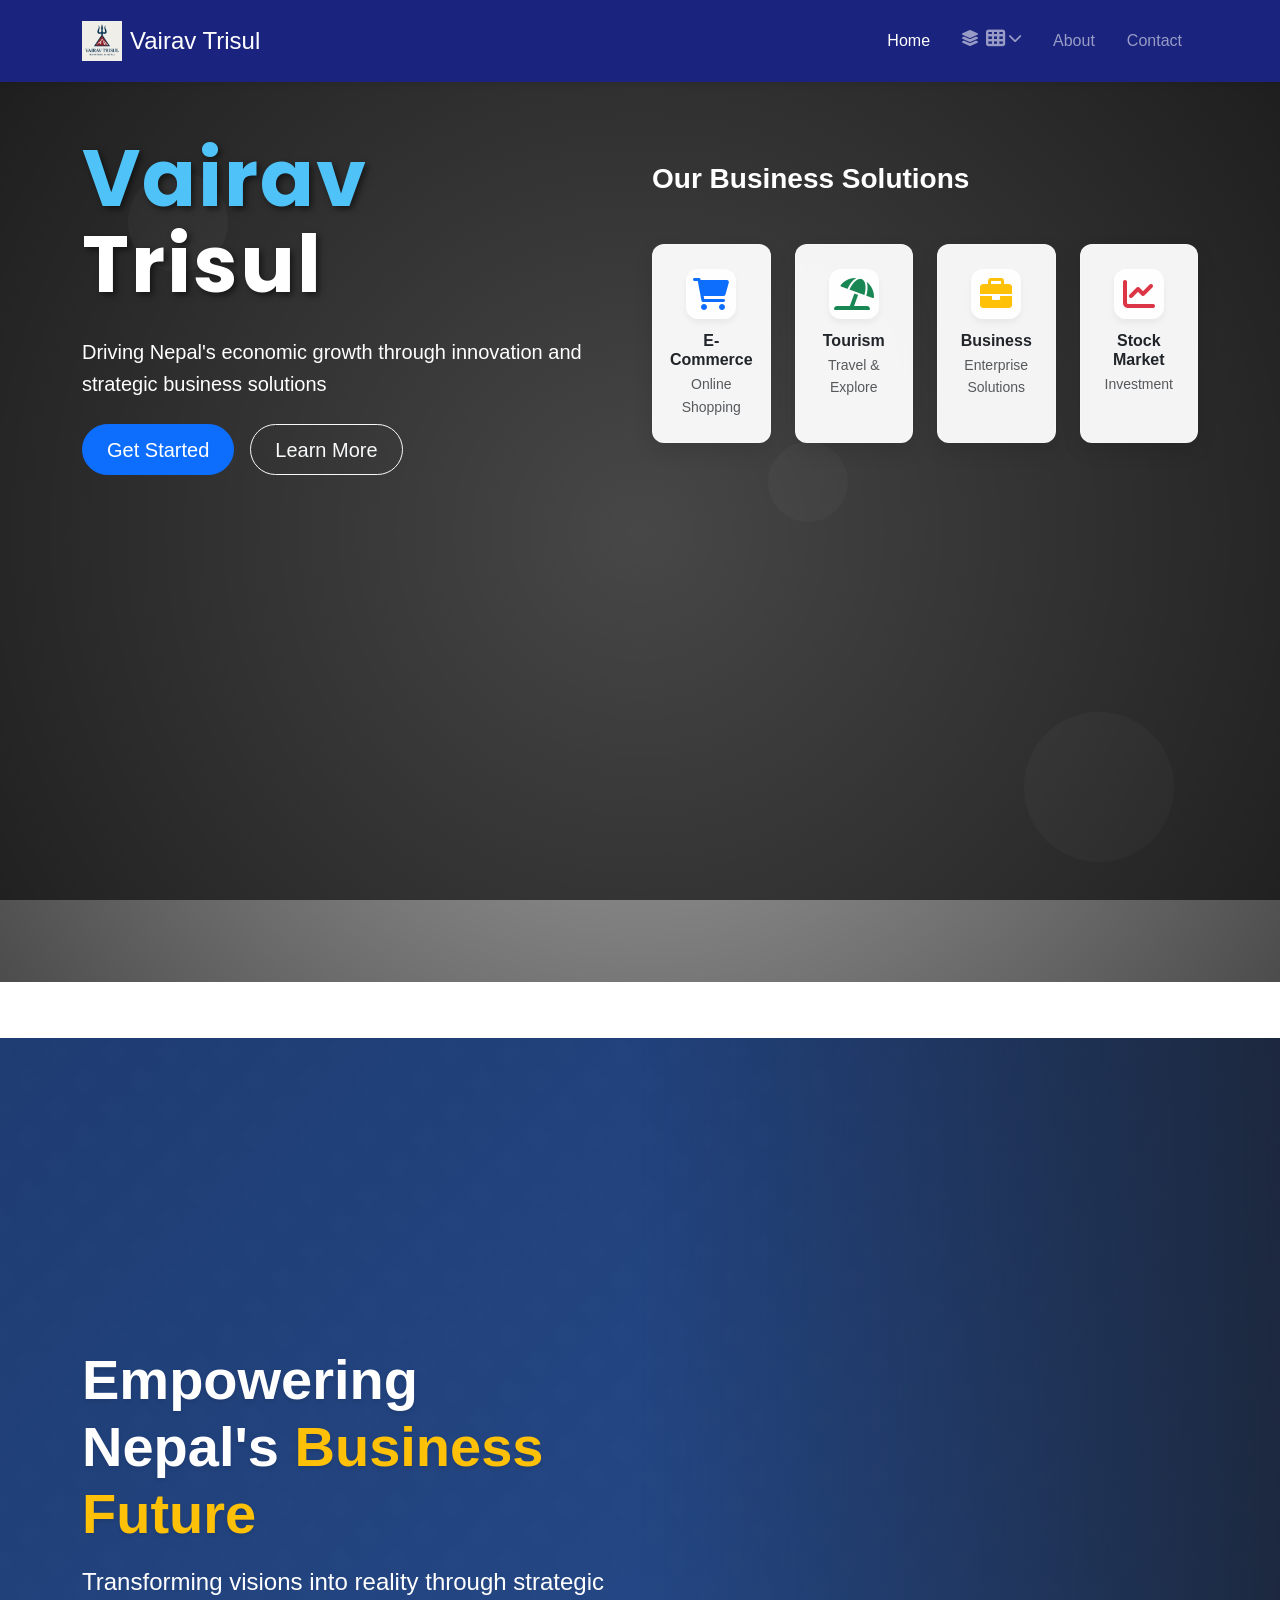
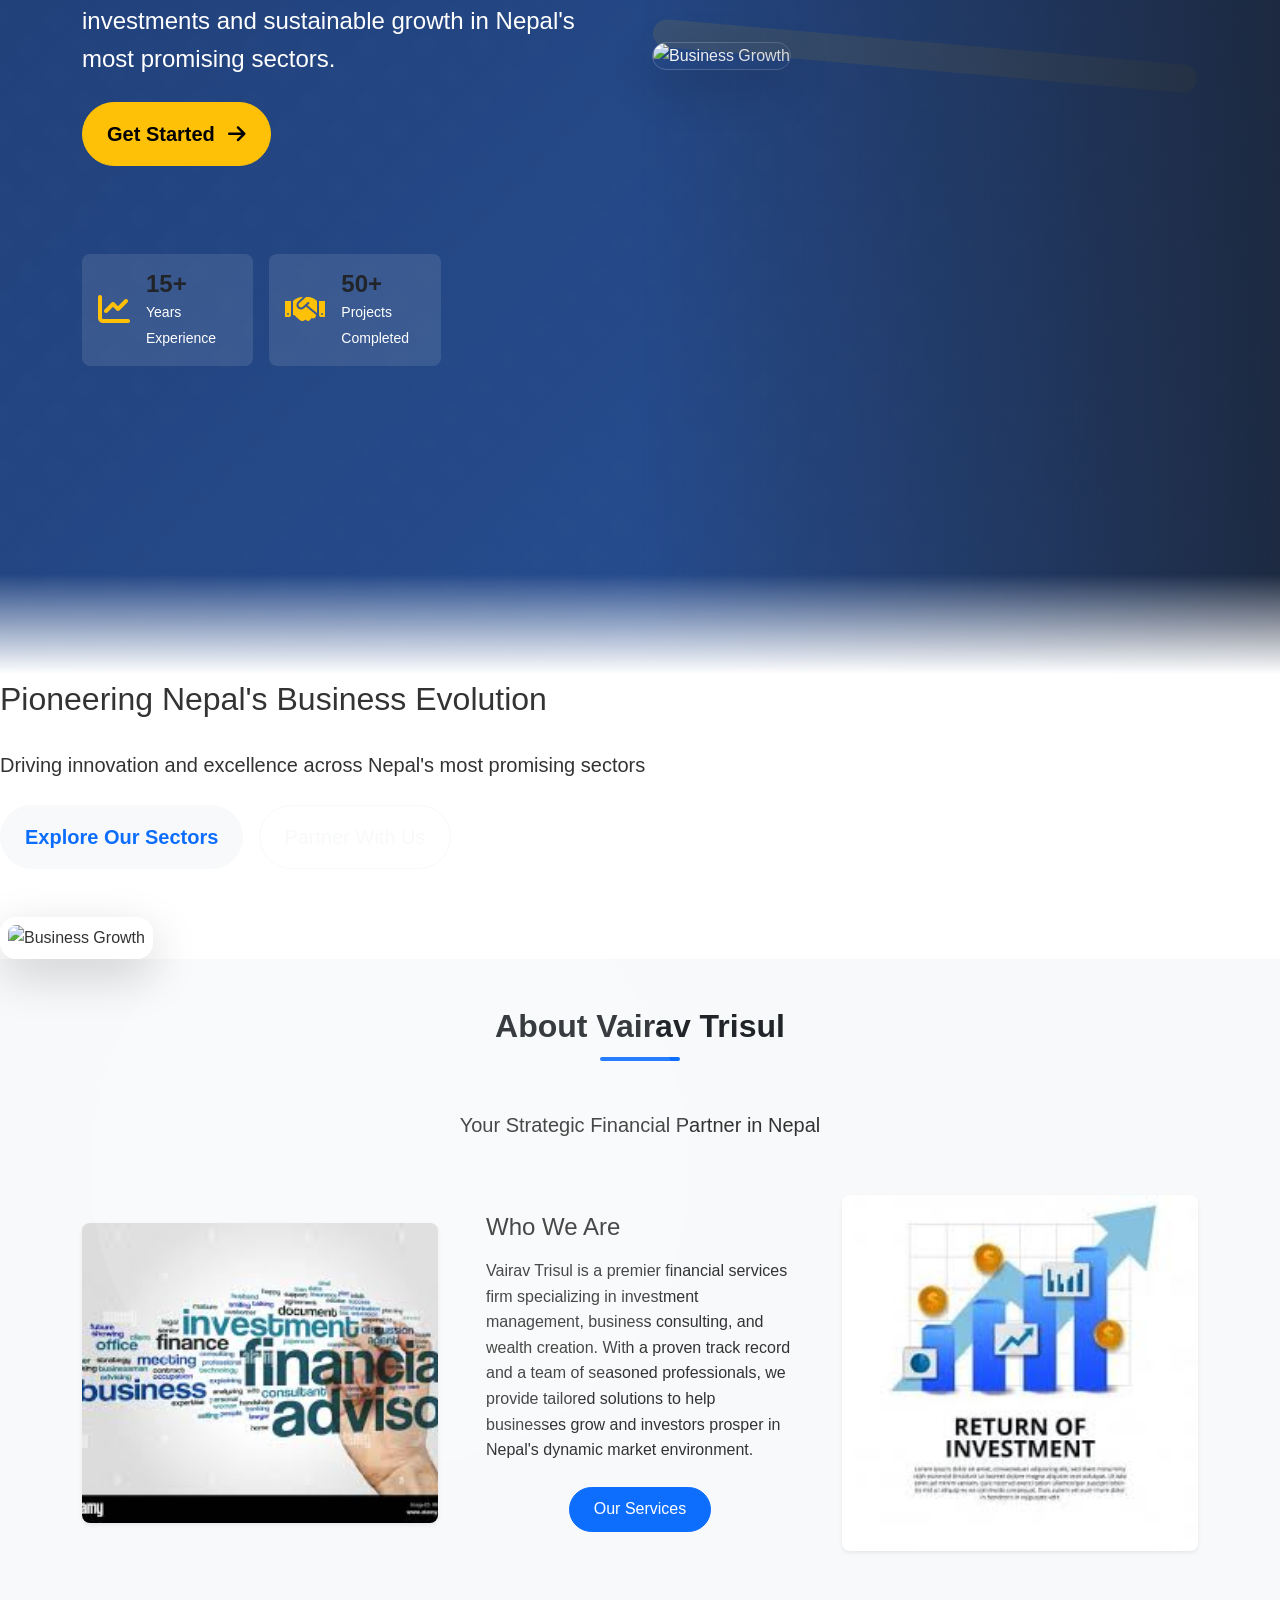
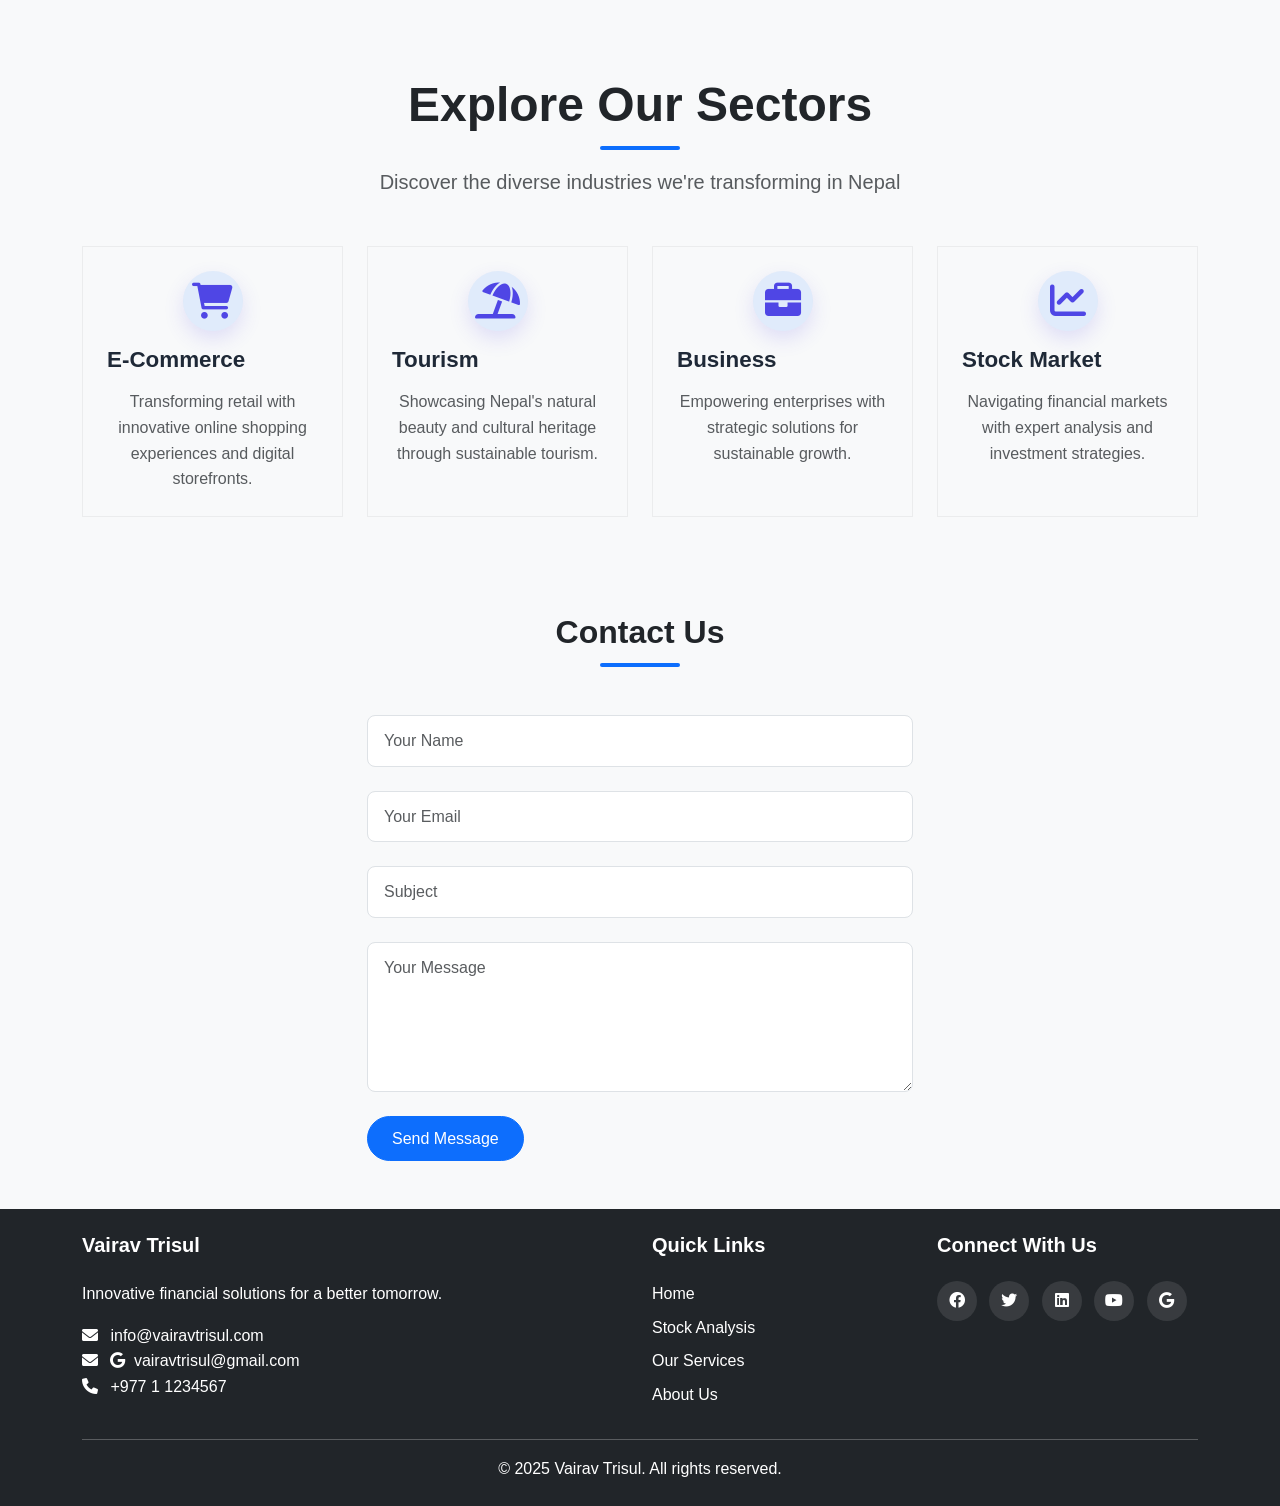
==== commit 00b0b5f6: "update" ====
--- a/index.html
+++ b/index.html
@@ -1047,6 +1047,7 @@
                     <h5>Vairav Trisul</h5>
                     <p>Innovative financial solutions for a better tomorrow.</p>
                     <p class="mb-0"><i class="fas fa-envelope me-2"></i> info@vairavtrisul.com</p>
+                    <p class="mb-0"><i class="fas fa-envelope me-2"></i> <a href="mailto:vairavtrisul@gmail.com" class="text-white"><i class="fab fa-google me-1"></i> vairavtrisul@gmail.com</a></p>
                     <p class="mb-0"><i class="fas fa-phone me-2"></i> +977 1 1234567</p>
                 </div>
                 <div class="col-md-3">
@@ -1061,10 +1062,11 @@
                 <div class="col-md-3">
                     <h5>Connect With Us</h5>
                     <div class="social-links">
-                        <a href="#" class="text-white me-2"><i class="fab fa-facebook"></i></a>
+                        <a href="https://www.facebook.com/profile.php?id=61584587120094" target="_blank" class="text-white me-2"><i class="fab fa-facebook"></i></a>
                         <a href="#" class="text-white me-2"><i class="fab fa-twitter"></i></a>
                         <a href="#" class="text-white me-2"><i class="fab fa-linkedin"></i></a>
-                        <a href="#" class="text-white"><i class="fab fa-youtube"></i></a>
+                        <a href="#" class="text-white me-2"><i class="fab fa-youtube"></i></a>
+                        <a href="https://mail.google.com/mail/?view=cm&fs=1&to=vairavtrisul@gmail.com" target="_blank" class="text-white"><i class="fab fa-google"></i></a>
                     </div>
                 </div>
             </div>
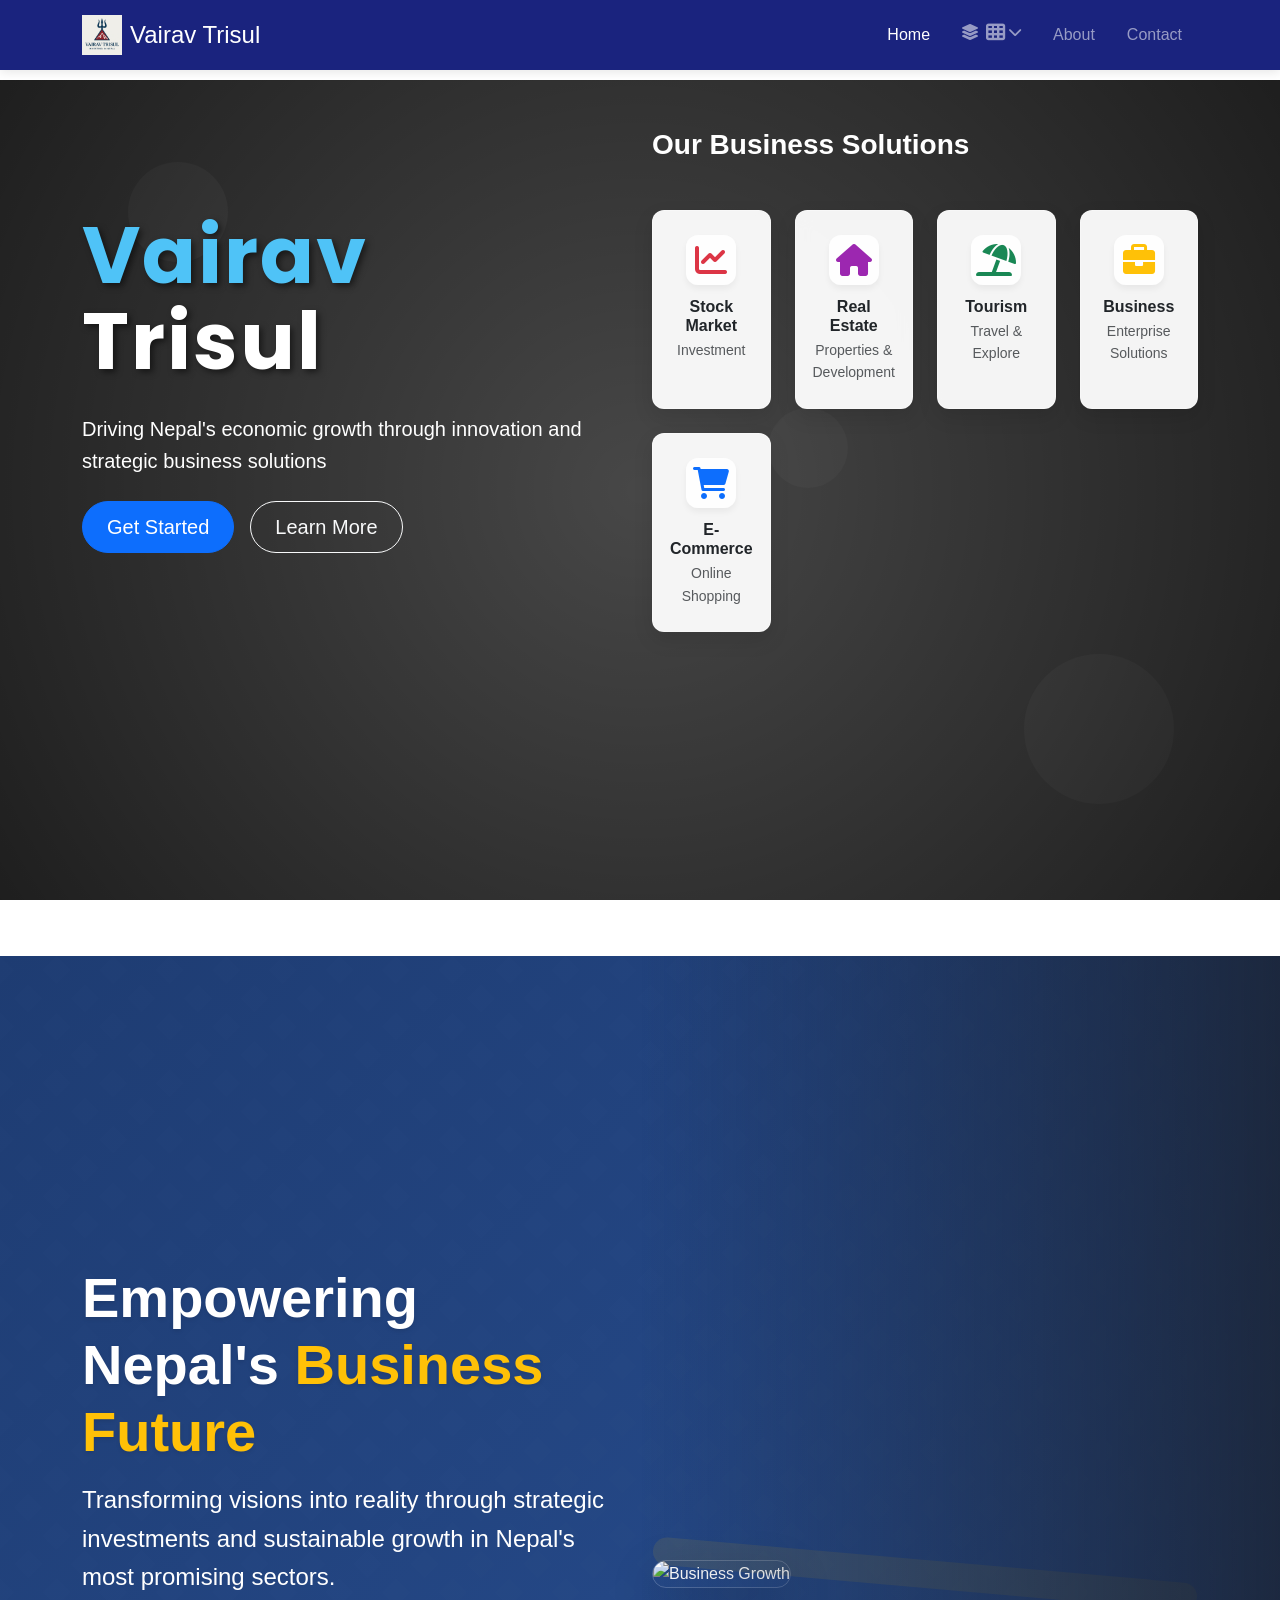
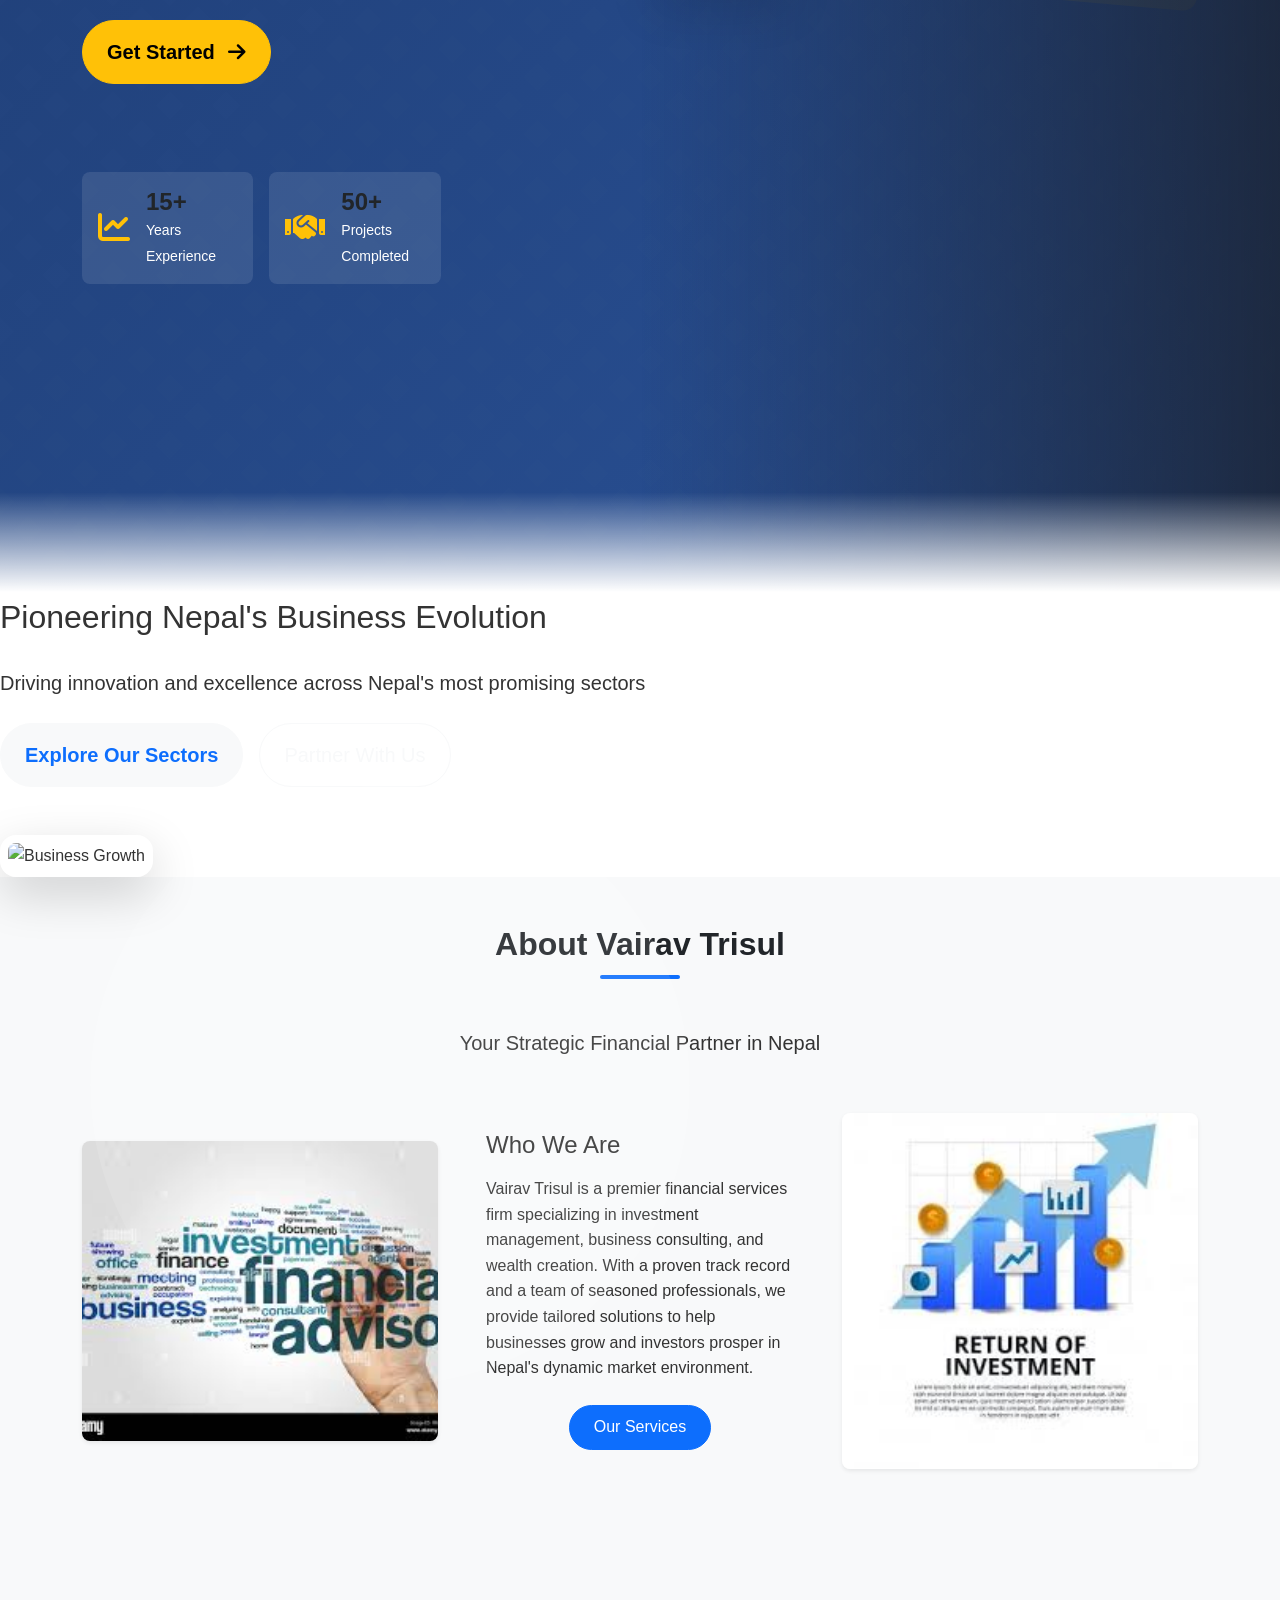
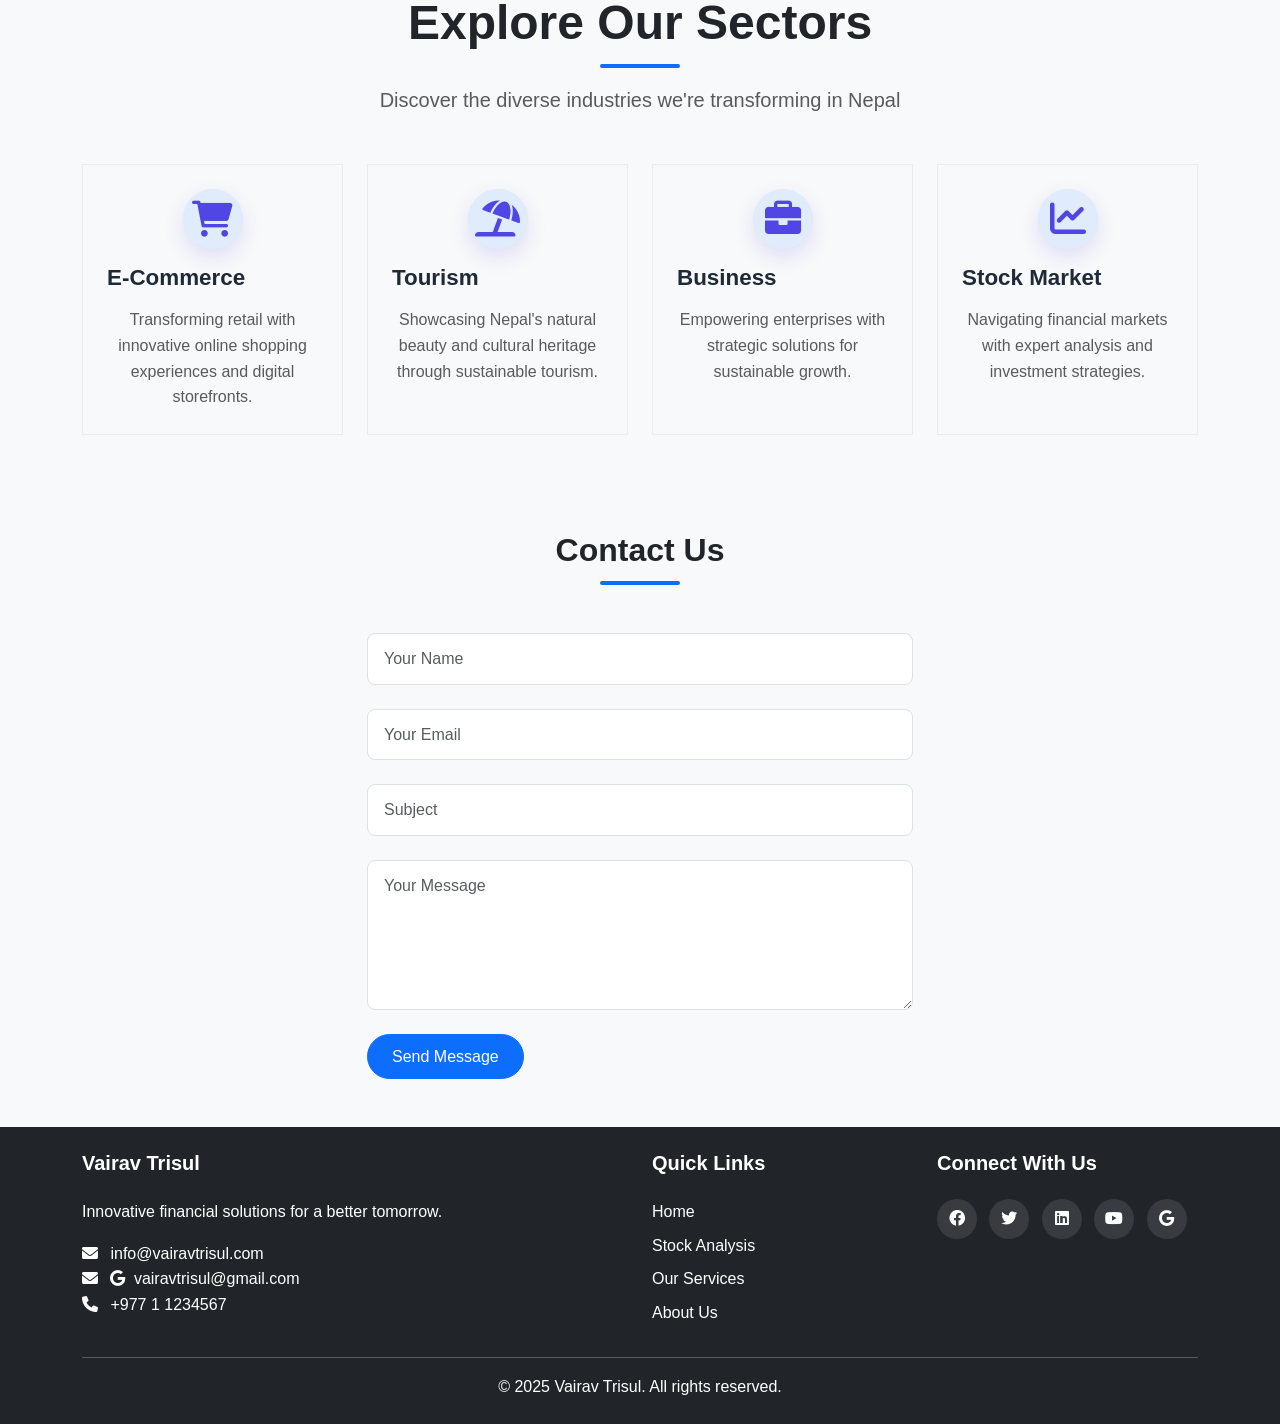
==== commit 10fecb5c: "update" ====
--- a/index.html
+++ b/index.html
@@ -456,7 +456,7 @@
 </head>
 <body>
     <!-- Navigation -->
-    <nav class="navbar navbar-expand-lg navbar-dark" style="background-color: #1a237e;">
+    <nav class="navbar navbar-expand-lg navbar-dark fixed-top" style="background-color: #1a237e; padding: 10px 0; transition: all 0.3s ease;">
         <div class="container">
             <a class="navbar-brand d-flex align-items-center" href="#">
                 <img src="img/logo.png" alt="Vairav Trisul" style="height: 40px;" class="me-2">
@@ -480,7 +480,7 @@
                         <div class="dropdown-menu dropdown-menu-end p-4" aria-labelledby="sectorsDropdown" style="min-width: 100%;">
                             <div class="d-flex justify-content-between align-items-center mb-3">
                                 <h6 class="mb-0 fw-bold text-dark">Explore Our Sectors</h6>
-                                <span class="badge bg-primary bg-opacity-10 text-primary px-2 py-1 rounded-pill small">4 Sectors</span>
+                                <span class="badge bg-primary bg-opacity-10 text-primary px-2 py-1 rounded-pill small">5 Sectors</span>
                                 <a href="https://courses.vairavtrisul.com" class="ms-2 btn btn-sm btn-outline-primary">View All Courses</a>
                             </div>
                             <div class="row g-2">
@@ -528,6 +528,17 @@
                                         </div>
                                     </a>
                                 </div>
+                                <div class="col-6">
+                                    <a class="dropdown-item d-flex align-items-center p-2 rounded" href="real-estate.html">
+                                        <div class="bg-light rounded p-2 me-2">
+                                            <i class="fas fa-home text-primary"></i>
+                                        </div>
+                                        <div>
+                                            <div class="fw-semibold">Real Estate</div>
+                                            <small class="text-muted">Properties & Housing</small>
+                                        </div>
+                                    </a>
+                                </div>
                             </div>
                         </div>
                     </li>
@@ -543,7 +554,10 @@
     </nav>
 
     <!-- Hero Section with Dreamy Background -->
-    <section class="hero-section position-relative overflow-hidden" style="height: 100vh; min-height: 600px;">
+    <!-- Add padding to account for fixed navbar -->
+    <div style="padding-top: 80px;"></div>
+    
+    <section class="hero-section position-relative overflow-hidden" style="min-height: calc(100vh - 80px);">
         <!-- Dreamy Background Image with Parallax Effect -->
         <div class="position-absolute w-100 h-100" style="background: linear-gradient(rgba(0, 0, 0, 0.6), rgba(0, 0, 0, 0.6)), url('https://images.unsplash.com/photo-1486406146926-c627a92ad1ab?ixlib=rb-4.0.3&ixid=M3wxMjA3fDB8MHxwaG90by1wYWdlfHx8fGVufDB8fHx8fA%3D%3D&auto=format&fit=crop&w=2070&q=80') center/cover no-repeat fixed; background-attachment: fixed;">
             <!-- Animated Elements -->
@@ -576,15 +590,28 @@
                         <div class="col-12">
                             <h3 class="text-white mb-4">Our Business Solutions</h3>
                         </div>
-                        <!-- E-commerce -->
+                        <!-- Stock Market -->
                         <div class="col-6 col-sm-4 col-lg-3">
-                            <a href="ecommerce.html" class="text-decoration-none">
+                            <a href="stock-market.html" class="text-decoration-none">
                                 <div class="company-card h-100">
                                     <div class="company-logo">
-                                        <i class="fas fa-shopping-cart fa-2x text-primary"></i>
+                                        <i class="fas fa-chart-line fa-2x text-danger"></i>
                                     </div>
-                                    <h6 class="fw-bold mb-1">E-Commerce</h6>
-                                    <p class="small text-muted mb-0">Online Shopping</p>
+                                    <h6 class="fw-bold mb-1">Stock Market</h6>
+                                    <p class="small text-muted mb-0">Investment</p>
+                                </div>
+                            </a>
+                        </div>
+                        
+                        <!-- Real Estate -->
+                        <div class="col-6 col-sm-4 col-lg-3">
+                            <a href="real-estate.html" class="text-decoration-none">
+                                <div class="company-card h-100">
+                                    <div class="company-logo">
+                                        <i class="fas fa-home fa-2x" style="color: #9c27b0;"></i>
+                                    </div>
+                                    <h6 class="fw-bold mb-1">Real Estate</h6>
+                                    <p class="small text-muted mb-0">Properties & Development</p>
                                 </div>
                             </a>
                         </div>
@@ -615,15 +642,15 @@
                             </a>
                         </div>
                         
-                        <!-- Stock Market -->
+                        <!-- E-commerce -->
                         <div class="col-6 col-sm-4 col-lg-3">
-                            <a href="stock-market.html" class="text-decoration-none">
+                            <a href="ecommerce.html" class="text-decoration-none">
                                 <div class="company-card h-100">
                                     <div class="company-logo">
-                                        <i class="fas fa-chart-line fa-2x text-danger"></i>
+                                        <i class="fas fa-shopping-cart fa-2x text-primary"></i>
                                     </div>
-                                    <h6 class="fw-bold mb-1">Stock Market</h6>
-                                    <p class="small text-muted mb-0">Investment</p>
+                                    <h6 class="fw-bold mb-1">E-Commerce</h6>
+                                    <p class="small text-muted mb-0">Online Shopping</p>
                                 </div>
                             </a>
                         </div>
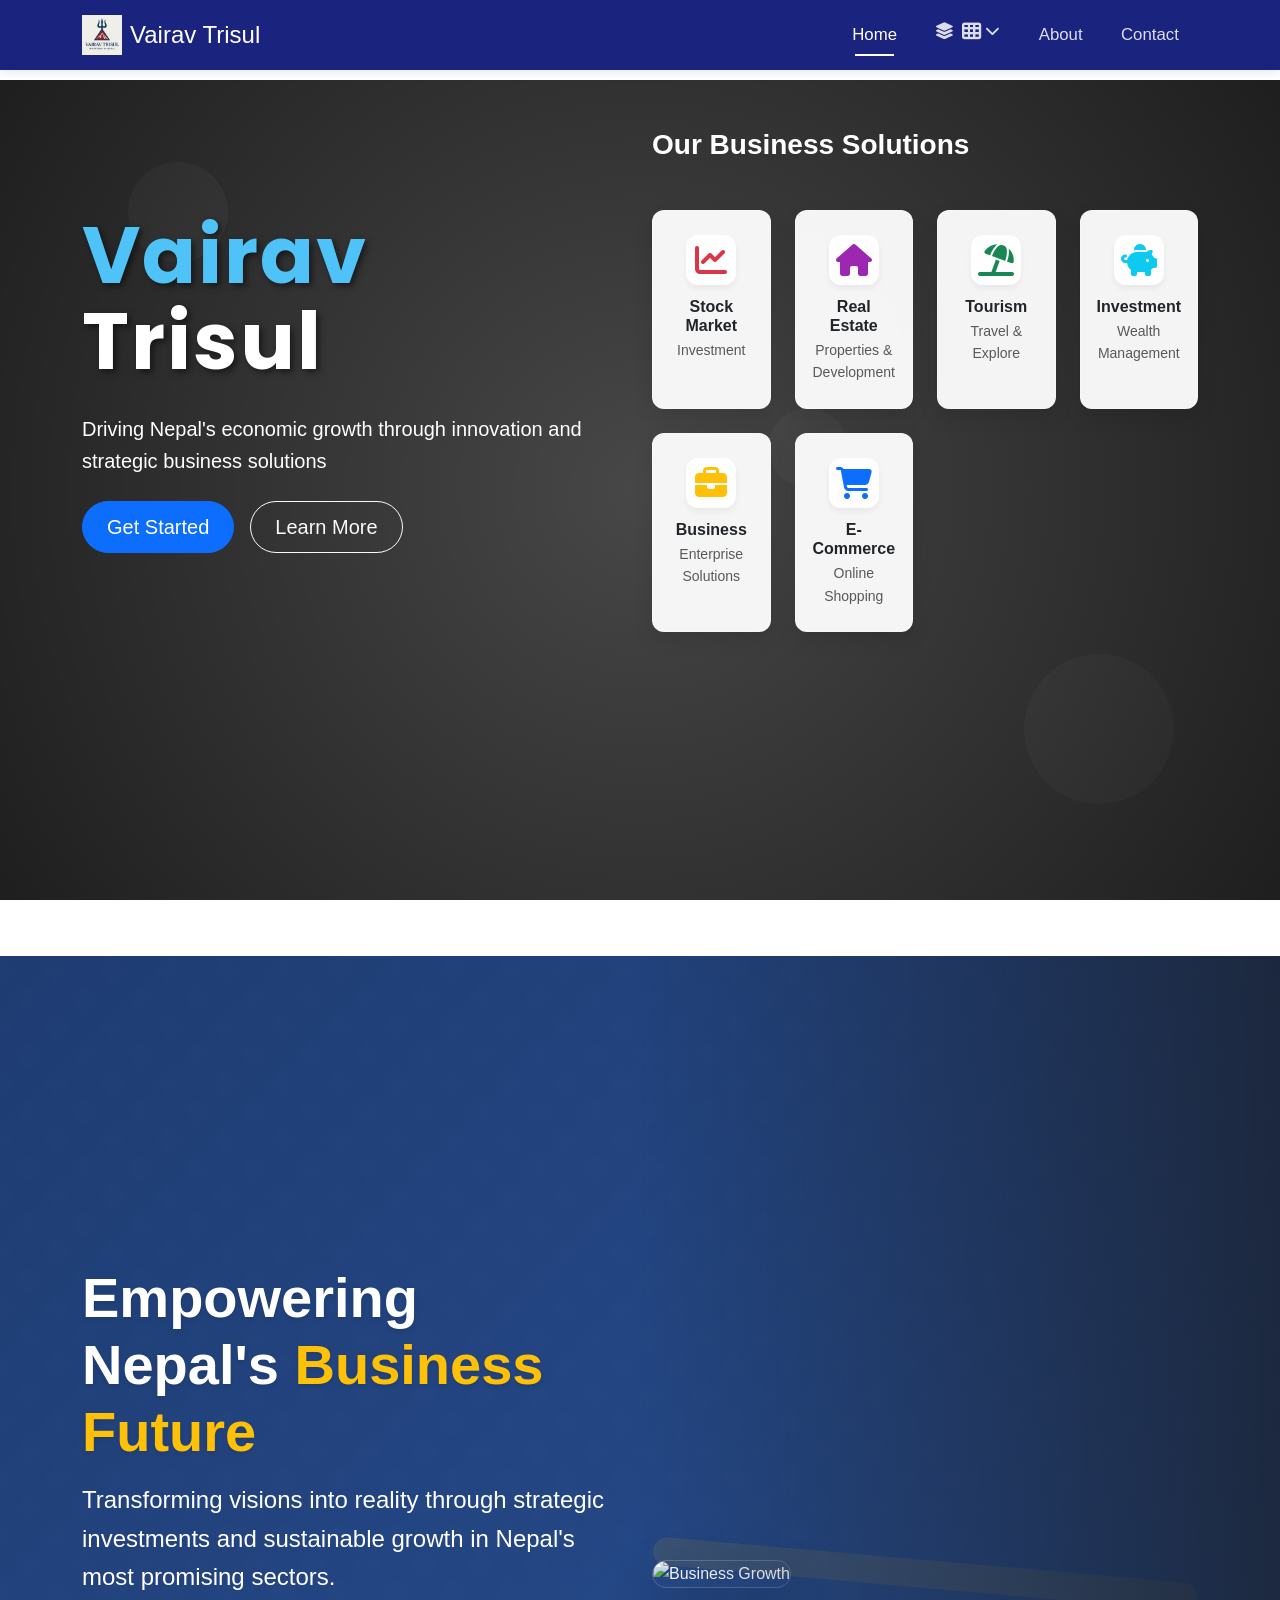
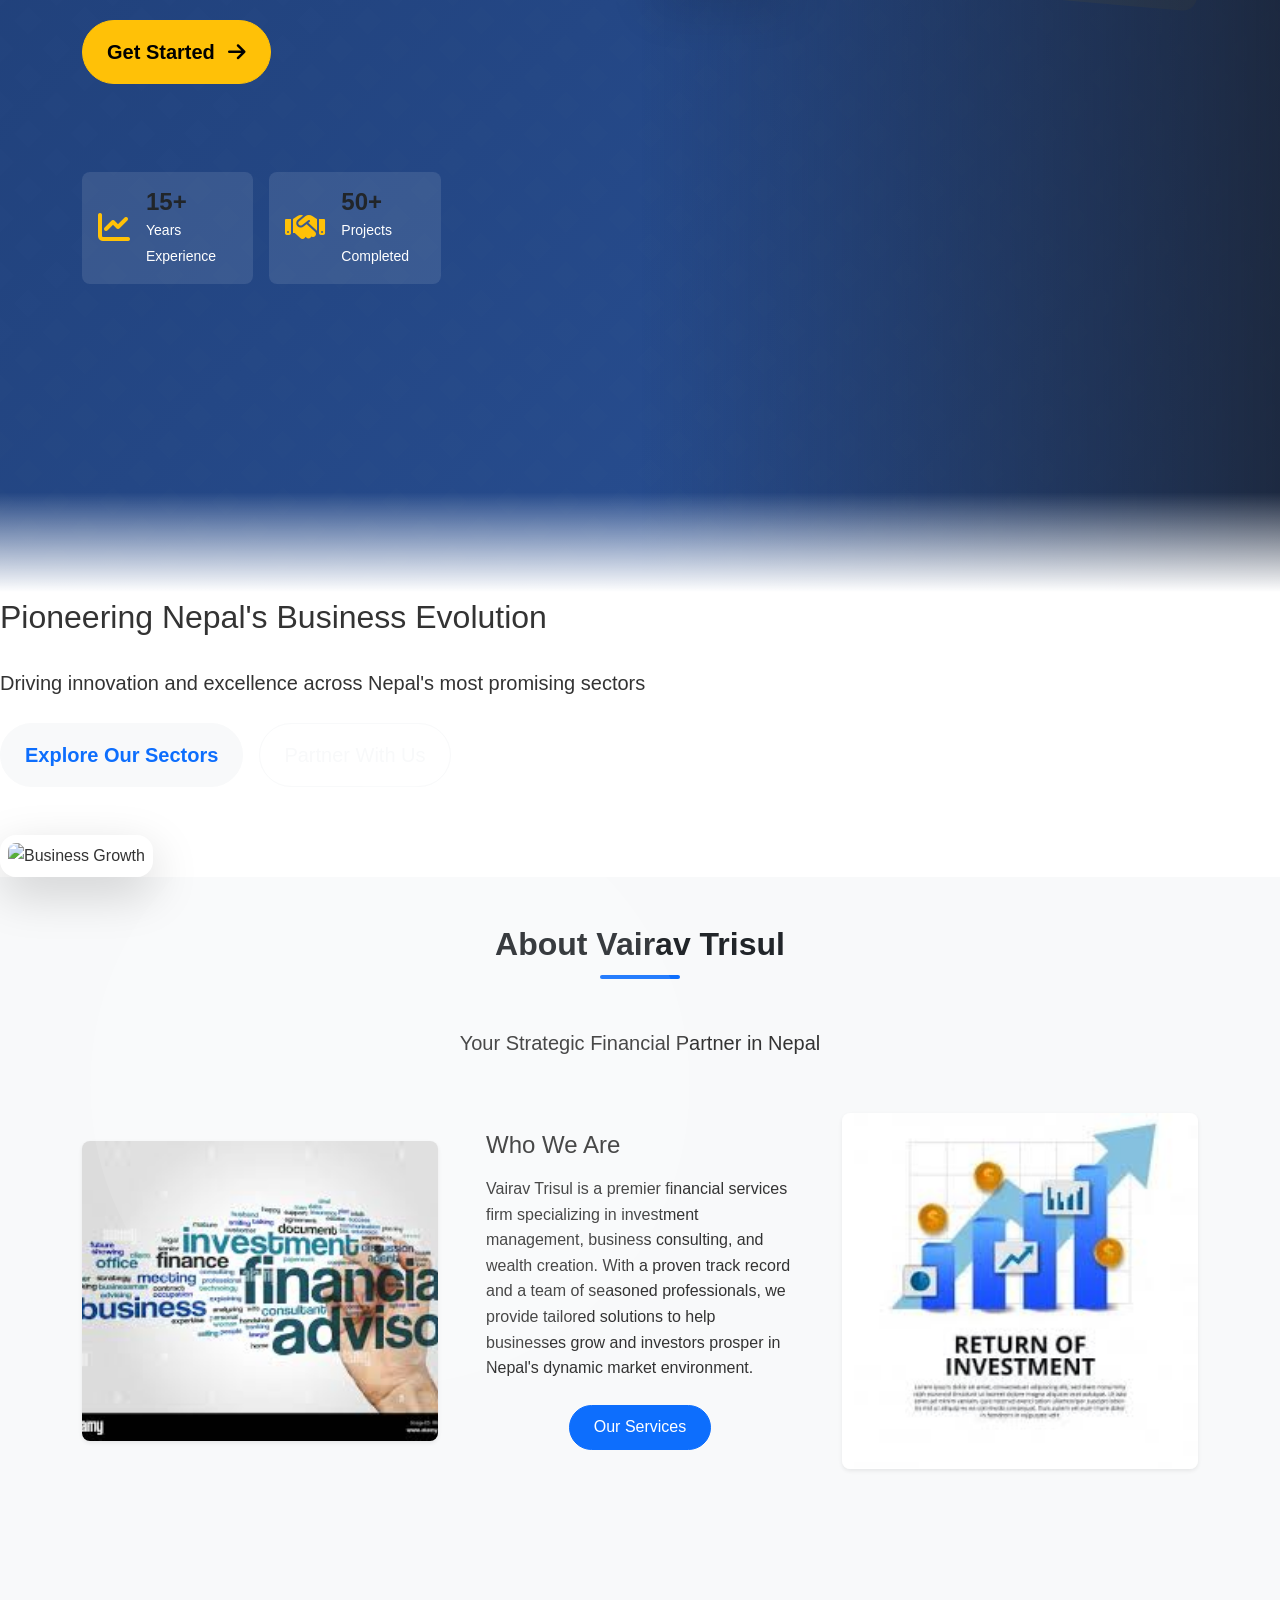
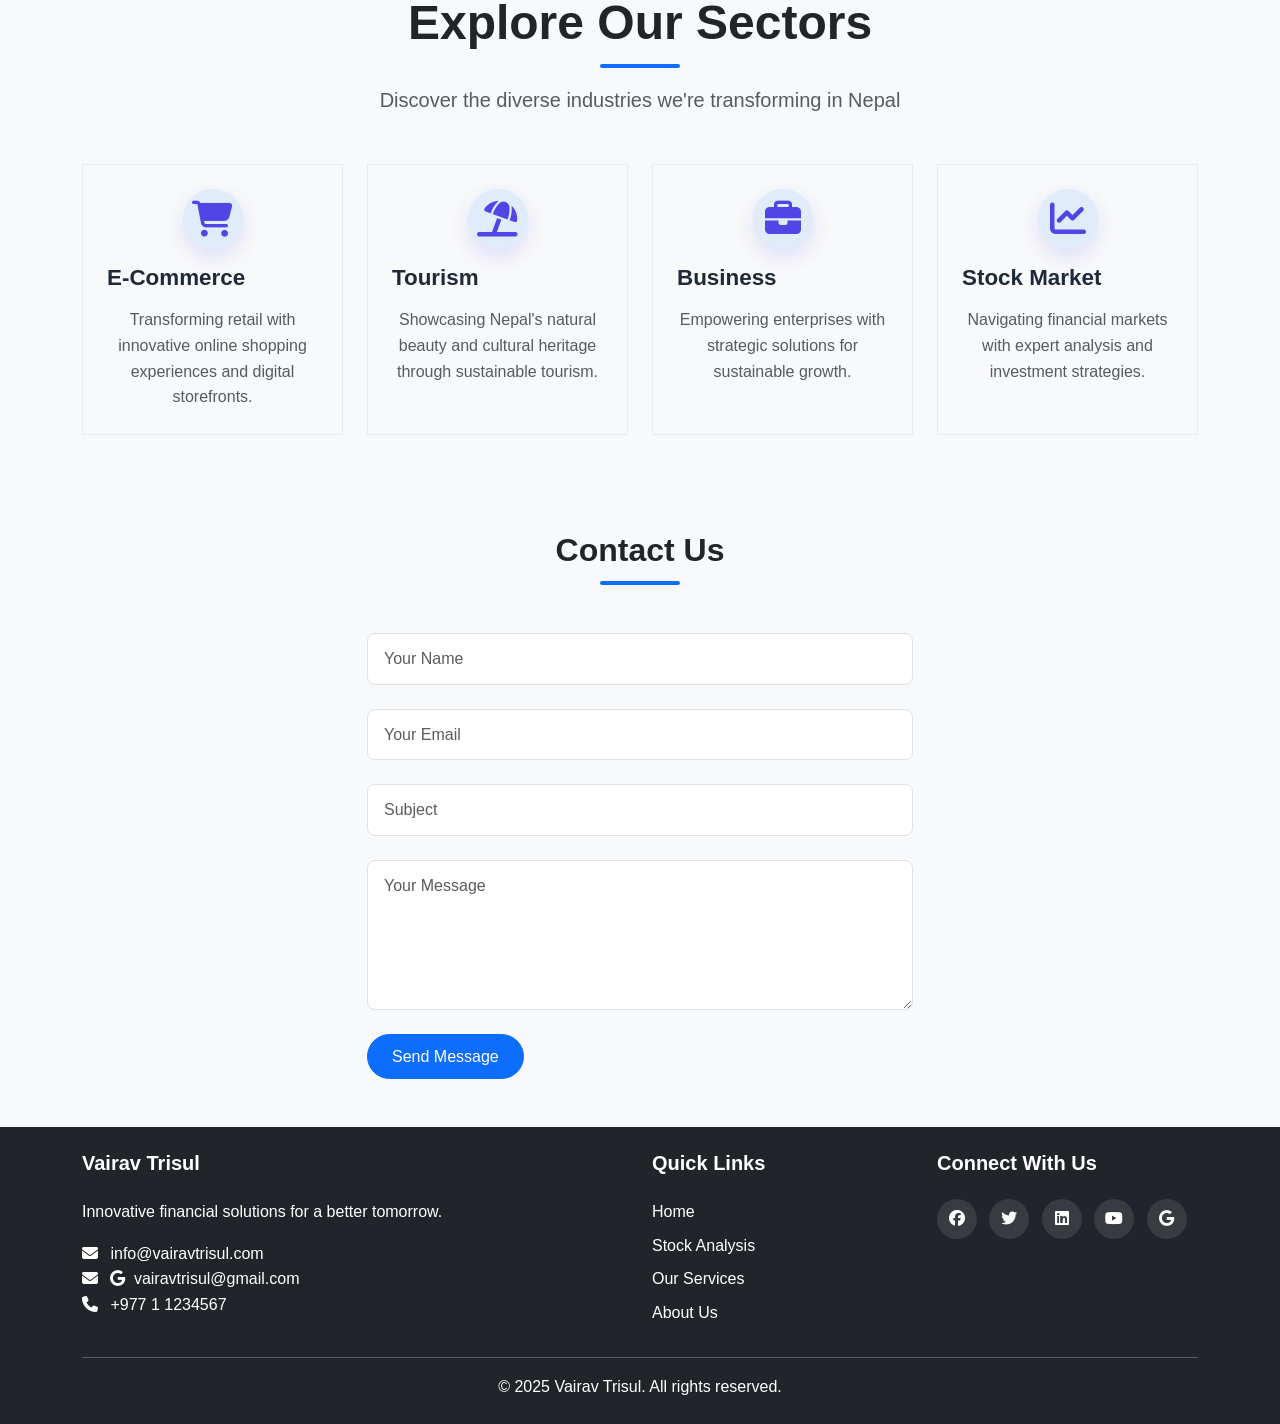
==== commit fc5bba4f: "update" ====
--- a/index.html
+++ b/index.html
@@ -5,12 +5,13 @@
     <meta name="viewport" content="width=device-width, initial-scale=1.0">
     <title>Vairav Trisul - Shaping Nepal's Business Future</title>
     <!-- Bootstrap CSS -->
-    <link href="https://cdn.jsdelivr.net/npm/bootstrap@5.3.0/dist/css/bootstrap.min.css" rel="stylesheet">
+    <link href="https://cdn.jsdelivr.net/npm/bootstrap@5.3.2/dist/css/bootstrap.min.css" rel="stylesheet">
+    <!-- Font Awesome -->
+    <link rel="stylesheet" href="https://cdnjs.cloudflare.com/ajax/libs/font-awesome/6.4.0/css/all.min.css">
     <!-- Google Fonts -->
-    <link href="https://fonts.googleapis.com/css2?family=Poppins:wght@700;800&display=swap" rel="stylesheet">
-    <!-- Font Awesome -->
-    <link rel="stylesheet" href="https://cdnjs.cloudflare.com/ajax/libs/font-awesome/6.0.0/css/all.min.css">
+    <link href="https://fonts.googleapis.com/css2?family=Poppins:wght@300;400;500;600;700;800&display=swap" rel="stylesheet">
     <!-- Custom CSS -->
+    <link rel="stylesheet" href="css/navigation.css">
     <link rel="stylesheet" href="css/styles.css">
     <style>
         /* Hero Section Styling */
@@ -480,7 +481,7 @@
                         <div class="dropdown-menu dropdown-menu-end p-4" aria-labelledby="sectorsDropdown" style="min-width: 100%;">
                             <div class="d-flex justify-content-between align-items-center mb-3">
                                 <h6 class="mb-0 fw-bold text-dark">Explore Our Sectors</h6>
-                                <span class="badge bg-primary bg-opacity-10 text-primary px-2 py-1 rounded-pill small">5 Sectors</span>
+                                <span class="badge bg-primary bg-opacity-10 text-primary px-2 py-1 rounded-pill small">6 Sectors</span>
                                 <a href="https://courses.vairavtrisul.com" class="ms-2 btn btn-sm btn-outline-primary">View All Courses</a>
                             </div>
                             <div class="row g-2">
@@ -536,6 +537,17 @@
                                         <div>
                                             <div class="fw-semibold">Real Estate</div>
                                             <small class="text-muted">Properties & Housing</small>
+                                        </div>
+                                    </a>
+                                </div>
+                                <div class="col-6">
+                                    <a class="dropdown-item d-flex align-items-center p-2 rounded" href="investment.html">
+                                        <div class="bg-light rounded p-2 me-2">
+                                            <i class="fas fa-piggy-bank text-primary"></i>
+                                        </div>
+                                        <div>
+                                            <div class="fw-semibold">Investment</div>
+                                            <small class="text-muted">Wealth Management</small>
                                         </div>
                                     </a>
                                 </div>
@@ -625,6 +637,19 @@
                                     </div>
                                     <h6 class="fw-bold mb-1">Tourism</h6>
                                     <p class="small text-muted mb-0">Travel & Explore</p>
+                                </div>
+                            </a>
+                        </div>
+                        
+                        <!-- Investment -->
+                        <div class="col-6 col-sm-4 col-lg-3">
+                            <a href="investment.html" class="text-decoration-none">
+                                <div class="company-card h-100">
+                                    <div class="company-logo">
+                                        <i class="fas fa-piggy-bank fa-2x text-info"></i>
+                                    </div>
+                                    <h6 class="fw-bold mb-1">Investment</h6>
+                                    <p class="small text-muted mb-0">Wealth Management</p>
                                 </div>
                             </a>
                         </div>
--- a/css/navigation.css
+++ b/css/navigation.css
@@ -0,0 +1,172 @@
+/* Navigation Bar */
+.navbar {
+  background-color: #1a237e !important;
+  padding: 15px 0;
+  box-shadow: 0 2px 15px rgba(0, 0, 0, 0.1);
+  position: fixed;
+  width: 100%;
+  top: 0;
+  z-index: 1030;
+  transition: all 0.3s ease;
+}
+
+.navbar.scrolled {
+  padding: 8px 0;
+  box-shadow: 0 4px 20px rgba(0, 0, 0, 0.15);
+}
+
+.navbar-brand {
+  font-weight: 700;
+  font-size: 1.75rem;
+  display: flex;
+  align-items: center;
+  color: #fff !important;
+}
+
+.navbar-brand img {
+  height: 40px;
+  margin-right: 10px;
+  transition: transform 0.3s ease;
+}
+
+.navbar-brand:hover img {
+  transform: scale(1.05);
+}
+
+.navbar-toggler {
+  border: none;
+  padding: 0.5rem;
+  font-size: 1.5rem;
+  color: rgba(255, 255, 255, 0.8);
+}
+
+.navbar-toggler:focus {
+  box-shadow: none;
+  outline: none;
+}
+
+.nav-link {
+  color: rgba(255, 255, 255, 0.85) !important;
+  font-weight: 500;
+  padding: 0.5rem 1.2rem !important;
+  margin: 0 0.2rem;
+  position: relative;
+  transition: all 0.3s ease;
+  font-size: 1.05rem;
+}
+
+.nav-link:hover,
+.nav-link.active {
+  color: #fff !important;
+}
+
+.nav-link::after {
+  content: '';
+  position: absolute;
+  width: 0;
+  height: 2px;
+  bottom: 0;
+  left: 1.2rem;
+  background-color: #fff;
+  transition: all 0.3s ease;
+}
+
+.nav-link:hover::after,
+.nav-link.active::after {
+  width: calc(100% - 2.4rem);
+}
+
+/* Dropdown Menu */
+.dropdown-menu {
+  border: none;
+  border-radius: 12px;
+  box-shadow: 0 10px 30px rgba(0, 0, 0, 0.15);
+  margin-top: 10px;
+  padding: 15px;
+  min-width: 800px;
+  left: 50%;
+  transform: translateX(-50%);
+}
+
+.dropdown-item {
+  padding: 12px 15px;
+  border-radius: 8px;
+  transition: all 0.2s ease;
+  margin-bottom: 5px;
+}
+
+.dropdown-item:hover {
+  background-color: #f8f9fa;
+  transform: translateX(5px);
+}
+
+.dropdown-item i {
+  font-size: 1.2rem;
+  margin-right: 10px;
+  color: #1a237e;
+  background: #f0f2f5;
+  width: 36px;
+  height: 36px;
+  display: flex;
+  align-items: center;
+  justify-content: center;
+  border-radius: 8px;
+}
+
+/* Mobile Menu */
+@media (max-width: 991.98px) {
+  .navbar-collapse {
+    background: #1a237e;
+    padding: 15px;
+    border-radius: 0 0 10px 10px;
+    margin-top: 10px;
+  }
+  
+  .dropdown-menu {
+    min-width: 100%;
+    box-shadow: none;
+    background: rgba(255, 255, 255, 0.05);
+    margin: 10px 0;
+  }
+  
+  .dropdown-item {
+    color: rgba(255, 255, 255, 0.9) !important;
+    padding: 10px 15px;
+  }
+  
+  .dropdown-item:hover {
+    background: rgba(255, 255, 255, 0.1);
+  }
+  
+  .dropdown-item i {
+    background: rgba(255, 255, 255, 0.1);
+    color: #fff;
+  }
+}
+
+/* Active State for Dropdown */
+.nav-item.dropdown.show .nav-link {
+  color: #fff !important;
+  font-weight: 600;
+}
+
+/* Badge in Dropdown */
+.badge {
+  font-weight: 500;
+  padding: 5px 10px;
+  font-size: 0.75rem;
+}
+
+/* View All Courses Button */
+.btn-outline-primary {
+  border-color: rgba(255, 255, 255, 0.3);
+  color: #fff;
+  font-size: 0.85rem;
+  padding: 5px 12px;
+  transition: all 0.3s ease;
+}
+
+.btn-outline-primary:hover {
+  background: rgba(255, 255, 255, 0.1);
+  border-color: rgba(255, 255, 255, 0.5);
+}
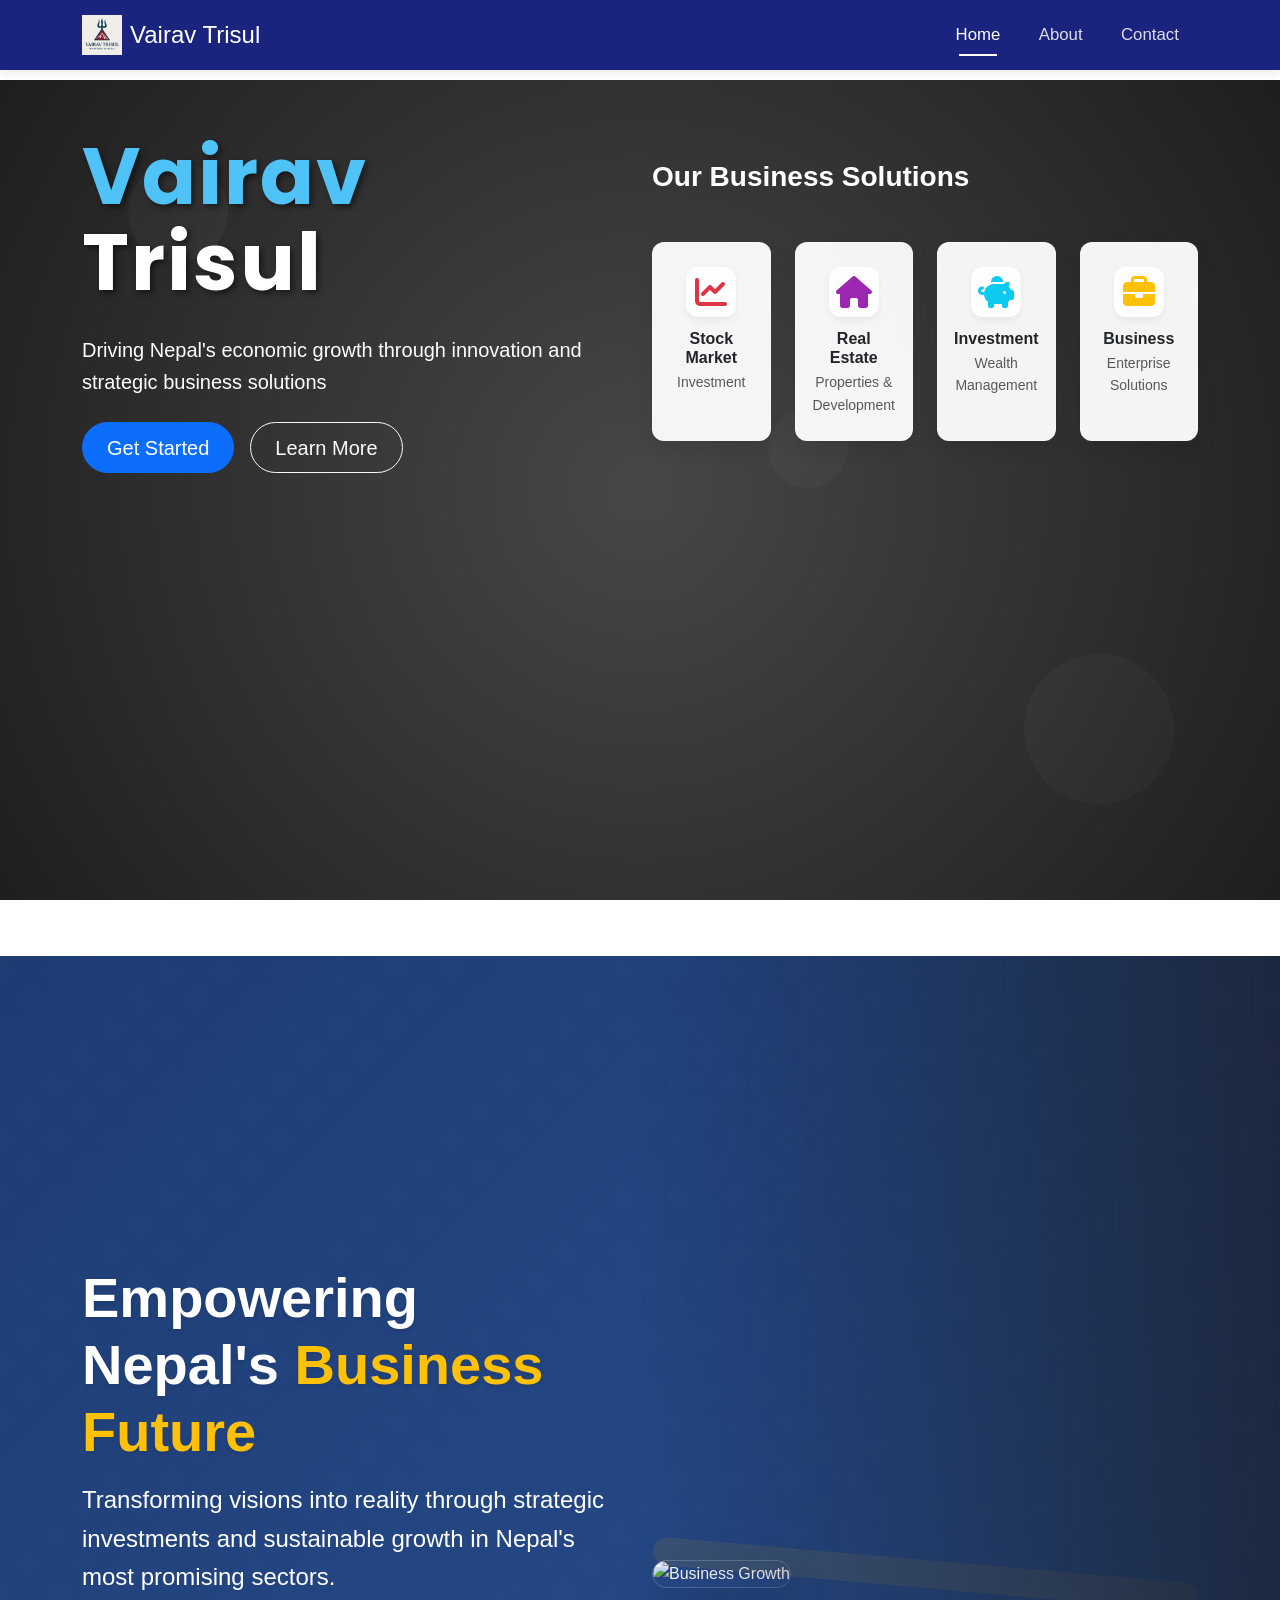
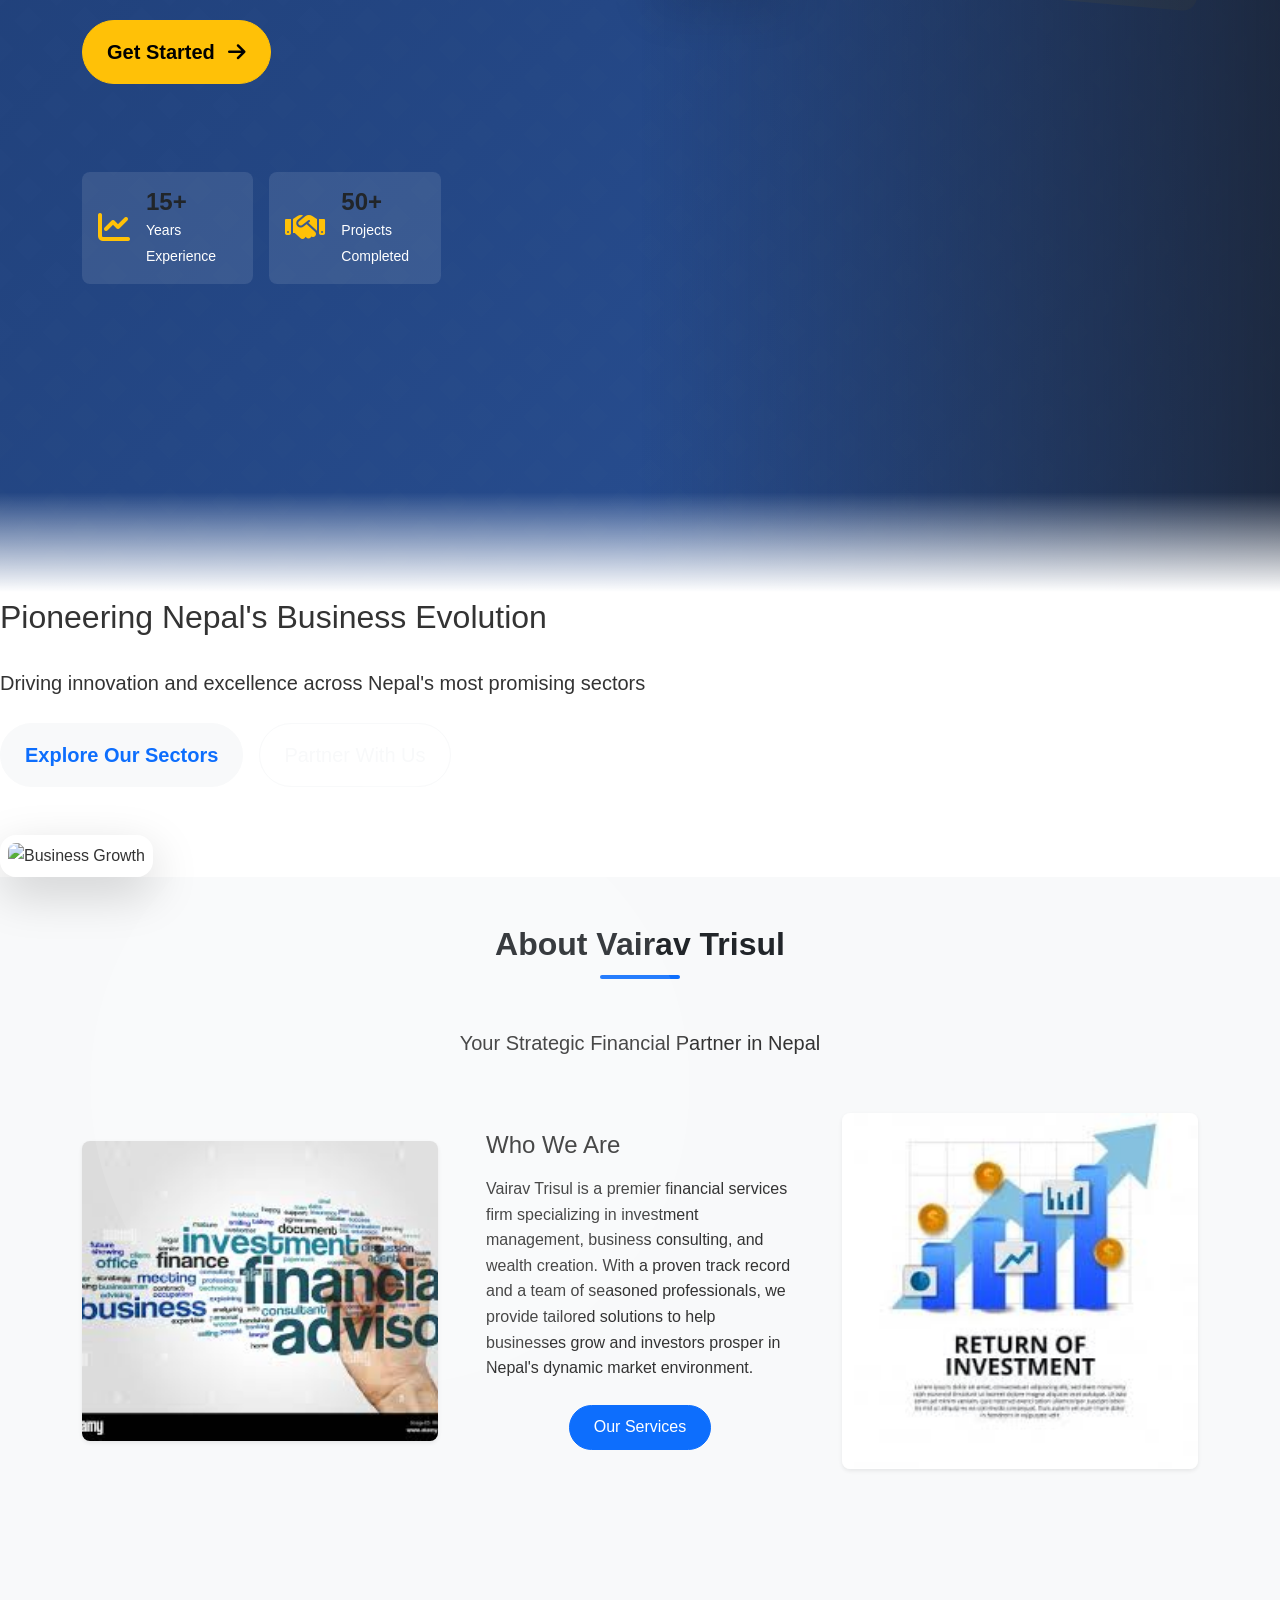
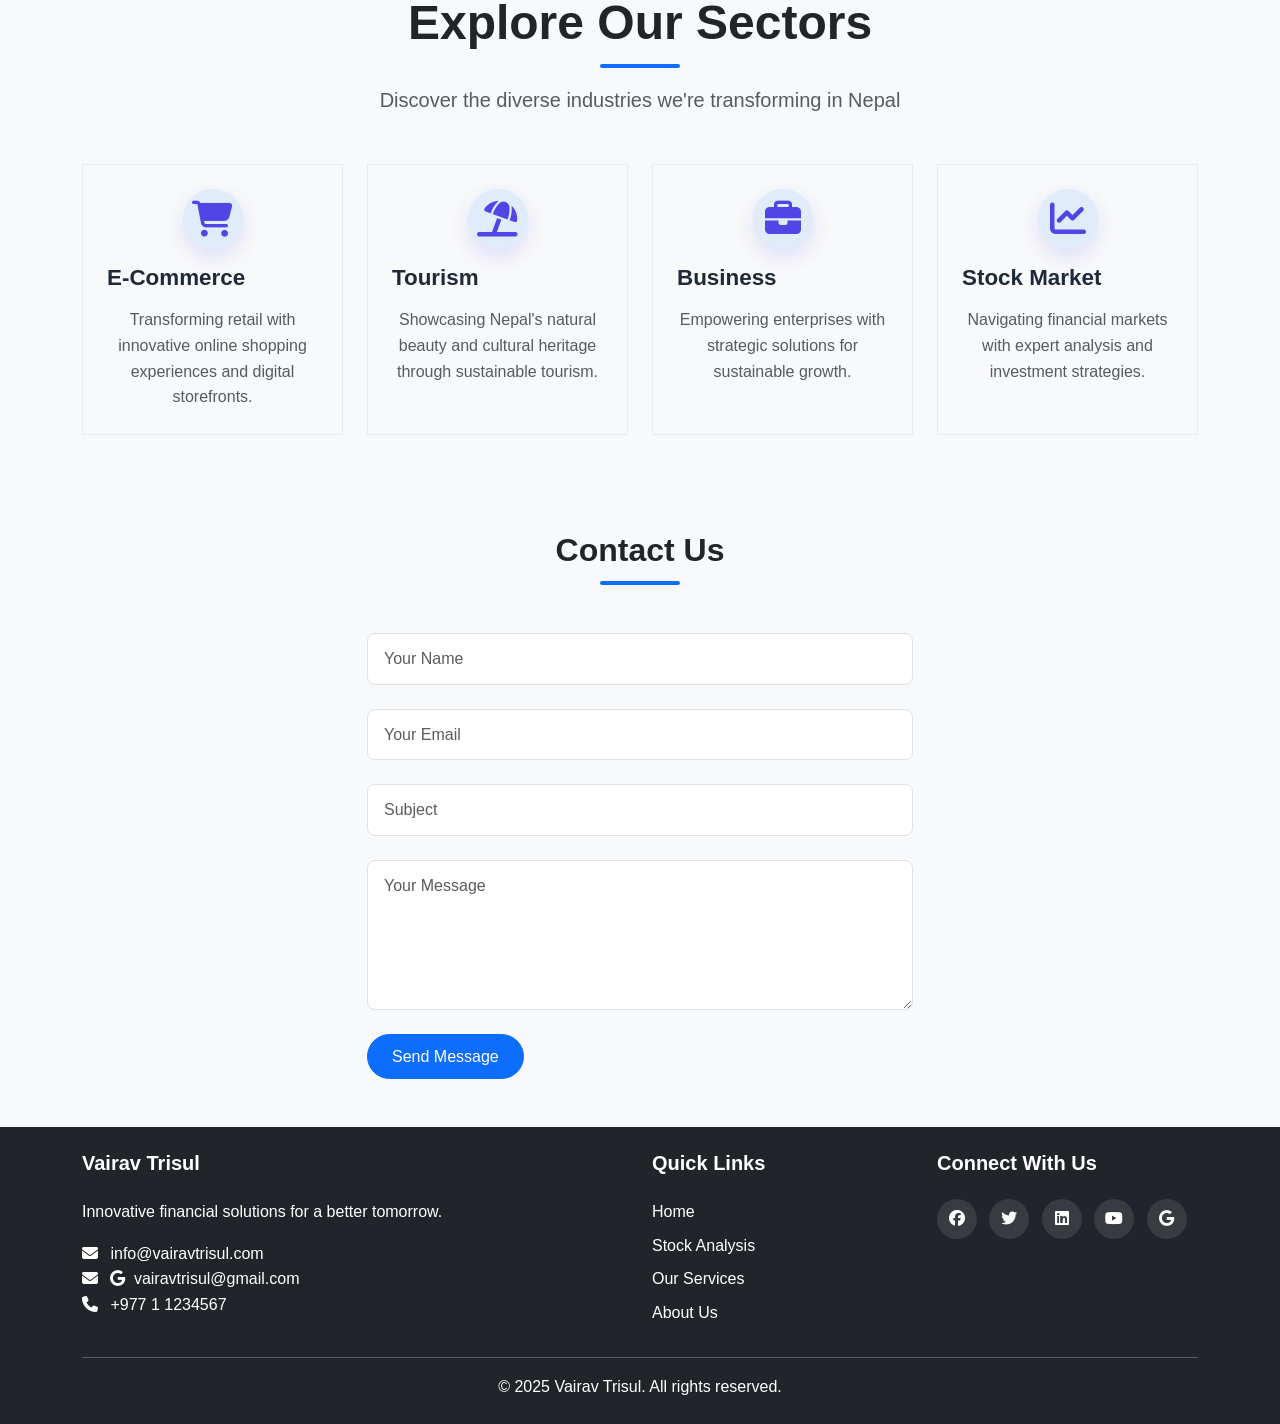
==== commit eb23c2b2: "Update index.html" ====
--- a/index.html
+++ b/index.html
@@ -472,89 +472,6 @@
                         <a class="nav-link active" href="#home">Home</a>
                     </li>
                     <!-- Sectors Dropdown -->
-                    <li class="nav-item dropdown dropdown-hover position-static">
-                        <a class="nav-link d-flex align-items-center" href="#" id="sectorsDropdown" role="button" data-bs-toggle="dropdown" data-bs-auto-close="outside" aria-expanded="false">
-                            <i class="fas fa-layer-group me-2"></i>
-                            <i class="fas fa-th" style="font-size: 1.2rem;"></i>
-                            <i class="fas fa-chevron-down ms-1 small"></i>
-                        </a>
-                        <div class="dropdown-menu dropdown-menu-end p-4" aria-labelledby="sectorsDropdown" style="min-width: 100%;">
-                            <div class="d-flex justify-content-between align-items-center mb-3">
-                                <h6 class="mb-0 fw-bold text-dark">Explore Our Sectors</h6>
-                                <span class="badge bg-primary bg-opacity-10 text-primary px-2 py-1 rounded-pill small">6 Sectors</span>
-                                <a href="https://courses.vairavtrisul.com" class="ms-2 btn btn-sm btn-outline-primary">View All Courses</a>
-                            </div>
-                            <div class="row g-2">
-                                <div class="col-6 mb-3">
-                                    <a class="dropdown-item d-flex align-items-center p-3 rounded-3" href="https://ecommerce.vairavtrisul.com">
-                                        <div class="bg-light rounded p-2 me-2">
-                                            <i class="fas fa-shopping-cart text-primary"></i>
-                                        </div>
-                                        <div>
-                                            <div class="fw-semibold">E-Commerce</div>
-                                            <small class="text-muted">Online shopping</small>
-                                        </div>
-                                    </a>
-                                </div>
-                                <div class="col-6">
-                                    <a class="dropdown-item d-flex align-items-center p-2 rounded" href="https://tourism.vairavtrisul.com">
-                                        <div class="bg-light rounded p-2 me-2">
-                                            <i class="fas fa-umbrella-beach text-primary"></i>
-                                        </div>
-                                        <div>
-                                            <div class="fw-semibold">Tourism</div>
-                                            <small class="text-muted">Travel & Explore</small>
-                                        </div>
-                                    </a>
-                                </div>
-                                <div class="col-6">
-                                    <a class="dropdown-item d-flex align-items-center p-2 rounded" href="https://business.vairavtrisul.com">
-                                        <div class="bg-light rounded p-2 me-2">
-                                            <i class="fas fa-briefcase text-primary"></i>
-                                        </div>
-                                        <div>
-                                            <div class="fw-semibold">Business</div>
-                                            <small class="text-muted">Enterprise solutions</small>
-                                        </div>
-                                    </a>
-                                </div>
-                                <div class="col-6">
-                                    <a class="dropdown-item d-flex align-items-center p-2 rounded" href="https://stock.vairavtrisul.com">
-                                        <div class="bg-light rounded p-2 me-2">
-                                            <i class="fas fa-chart-line text-primary"></i>
-                                        </div>
-                                        <div>
-                                            <div class="fw-semibold">Stock Market</div>
-                                            <small class="text-muted">Investments & Trading</small>
-                                        </div>
-                                    </a>
-                                </div>
-                                <div class="col-6">
-                                    <a class="dropdown-item d-flex align-items-center p-2 rounded" href="real-estate.html">
-                                        <div class="bg-light rounded p-2 me-2">
-                                            <i class="fas fa-home text-primary"></i>
-                                        </div>
-                                        <div>
-                                            <div class="fw-semibold">Real Estate</div>
-                                            <small class="text-muted">Properties & Housing</small>
-                                        </div>
-                                    </a>
-                                </div>
-                                <div class="col-6">
-                                    <a class="dropdown-item d-flex align-items-center p-2 rounded" href="investment.html">
-                                        <div class="bg-light rounded p-2 me-2">
-                                            <i class="fas fa-piggy-bank text-primary"></i>
-                                        </div>
-                                        <div>
-                                            <div class="fw-semibold">Investment</div>
-                                            <small class="text-muted">Wealth Management</small>
-                                        </div>
-                                    </a>
-                                </div>
-                            </div>
-                        </div>
-                    </li>
-                    
                     <li class="nav-item">
                         <a class="nav-link" href="#about">About</a>
                     </li>
@@ -604,7 +521,7 @@
                         </div>
                         <!-- Stock Market -->
                         <div class="col-6 col-sm-4 col-lg-3">
-                            <a href="stock-market.html" class="text-decoration-none">
+                            
                                 <div class="company-card h-100">
                                     <div class="company-logo">
                                         <i class="fas fa-chart-line fa-2x text-danger"></i>
@@ -617,7 +534,7 @@
                         
                         <!-- Real Estate -->
                         <div class="col-6 col-sm-4 col-lg-3">
-                            <a href="real-estate.html" class="text-decoration-none">
+                           
                                 <div class="company-card h-100">
                                     <div class="company-logo">
                                         <i class="fas fa-home fa-2x" style="color: #9c27b0;"></i>
@@ -628,18 +545,7 @@
                             </a>
                         </div>
                         
-                        <!-- Tourism -->
-                        <div class="col-6 col-sm-4 col-lg-3">
-                            <a href="tourism.html" class="text-decoration-none">
-                                <div class="company-card h-100">
-                                    <div class="company-logo">
-                                        <i class="fas fa-umbrella-beach fa-2x text-success"></i>
-                                    </div>
-                                    <h6 class="fw-bold mb-1">Tourism</h6>
-                                    <p class="small text-muted mb-0">Travel & Explore</p>
-                                </div>
-                            </a>
-                        </div>
+                     
                         
                         <!-- Investment -->
                         <div class="col-6 col-sm-4 col-lg-3">
@@ -667,16 +573,7 @@
                             </a>
                         </div>
                         
-                        <!-- E-commerce -->
-                        <div class="col-6 col-sm-4 col-lg-3">
-                            <a href="ecommerce.html" class="text-decoration-none">
-                                <div class="company-card h-100">
-                                    <div class="company-logo">
-                                        <i class="fas fa-shopping-cart fa-2x text-primary"></i>
-                                    </div>
-                                    <h6 class="fw-bold mb-1">E-Commerce</h6>
-                                    <p class="small text-muted mb-0">Online Shopping</p>
-                                </div>
+                       
                             </a>
                         </div>
                     </div>
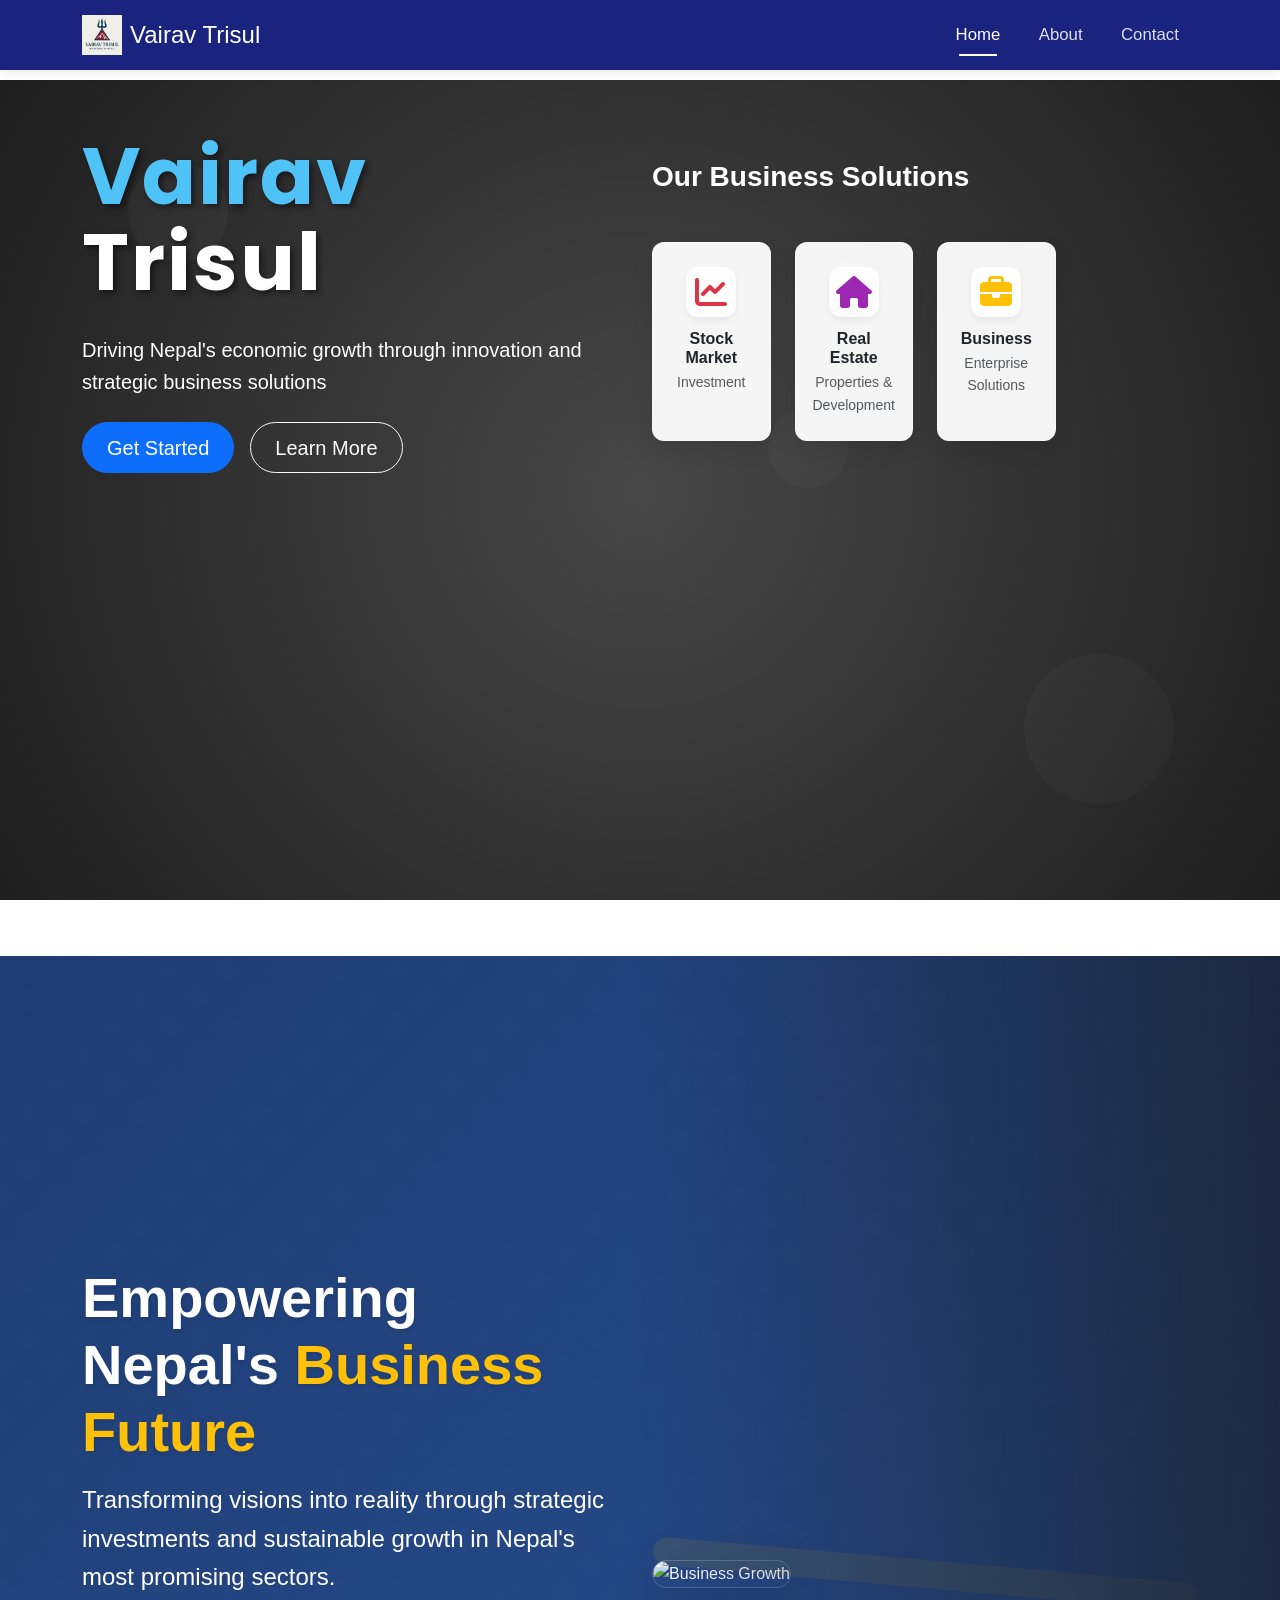
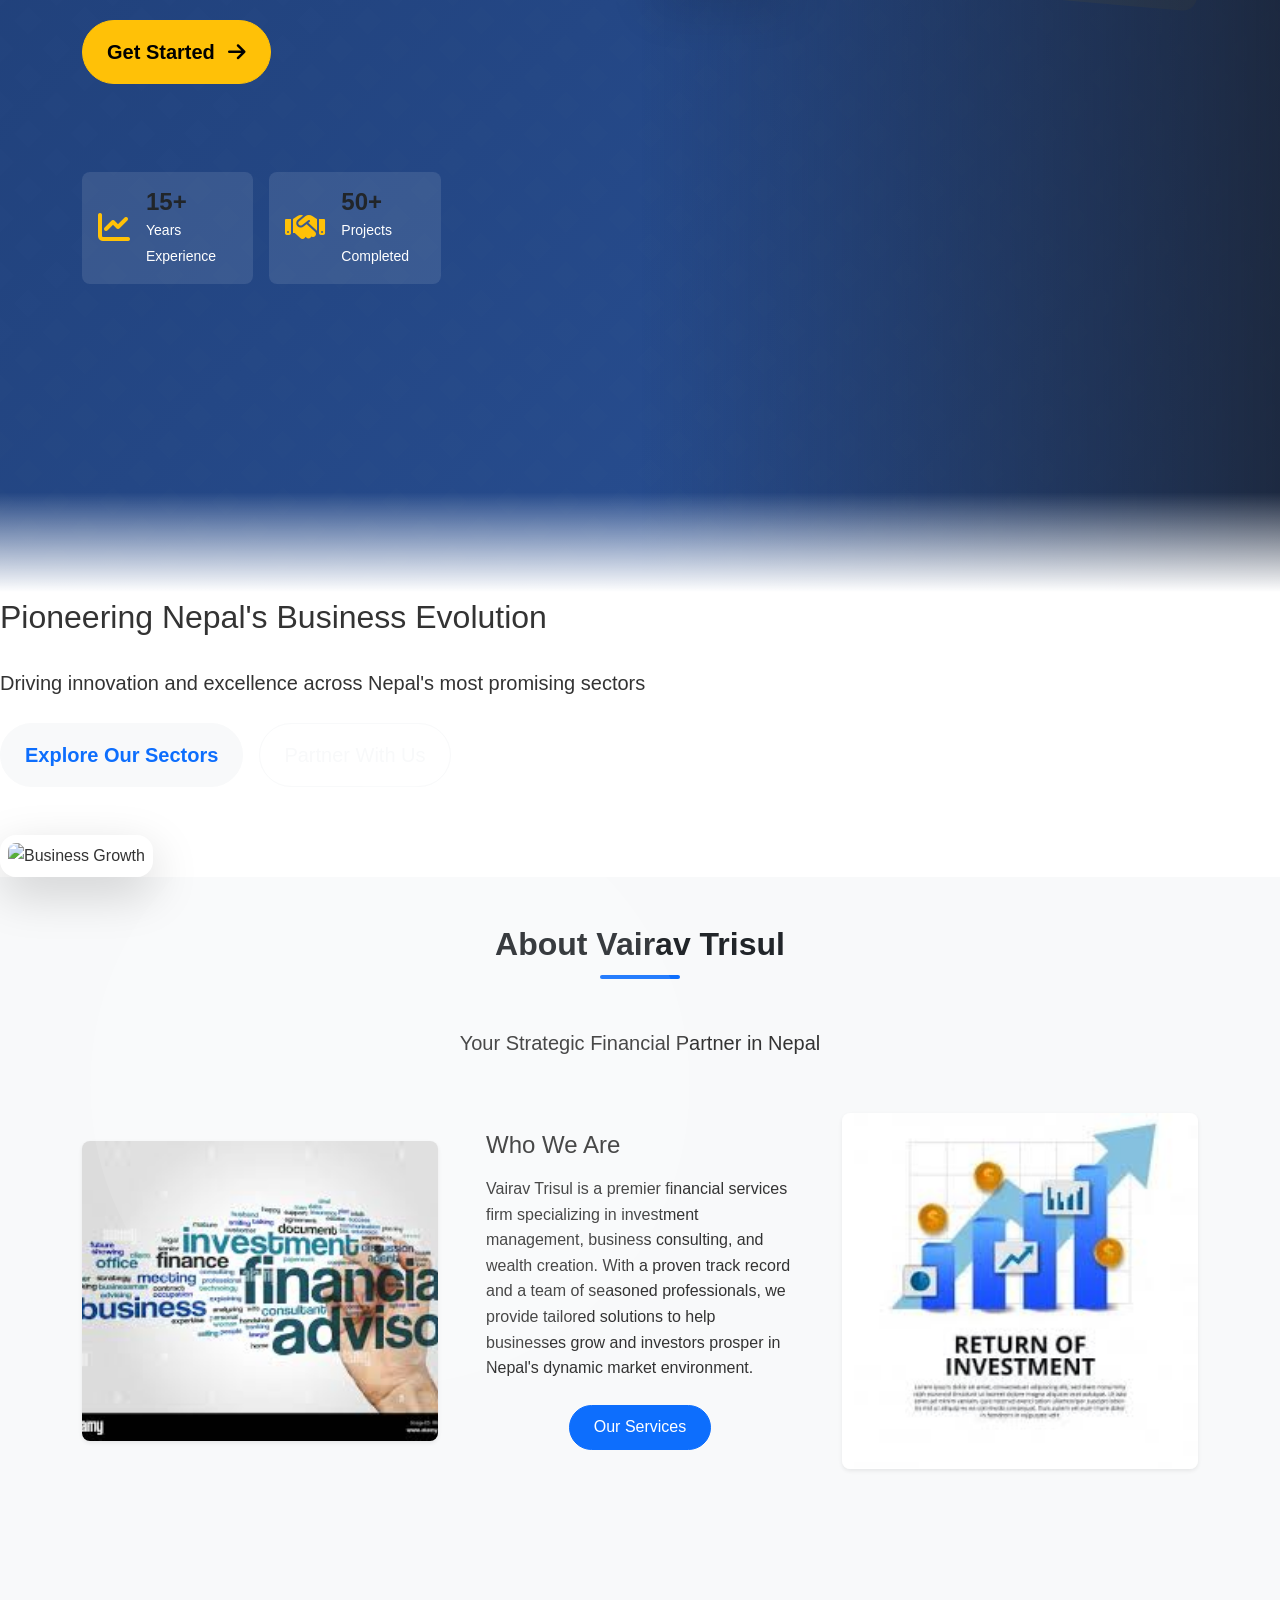
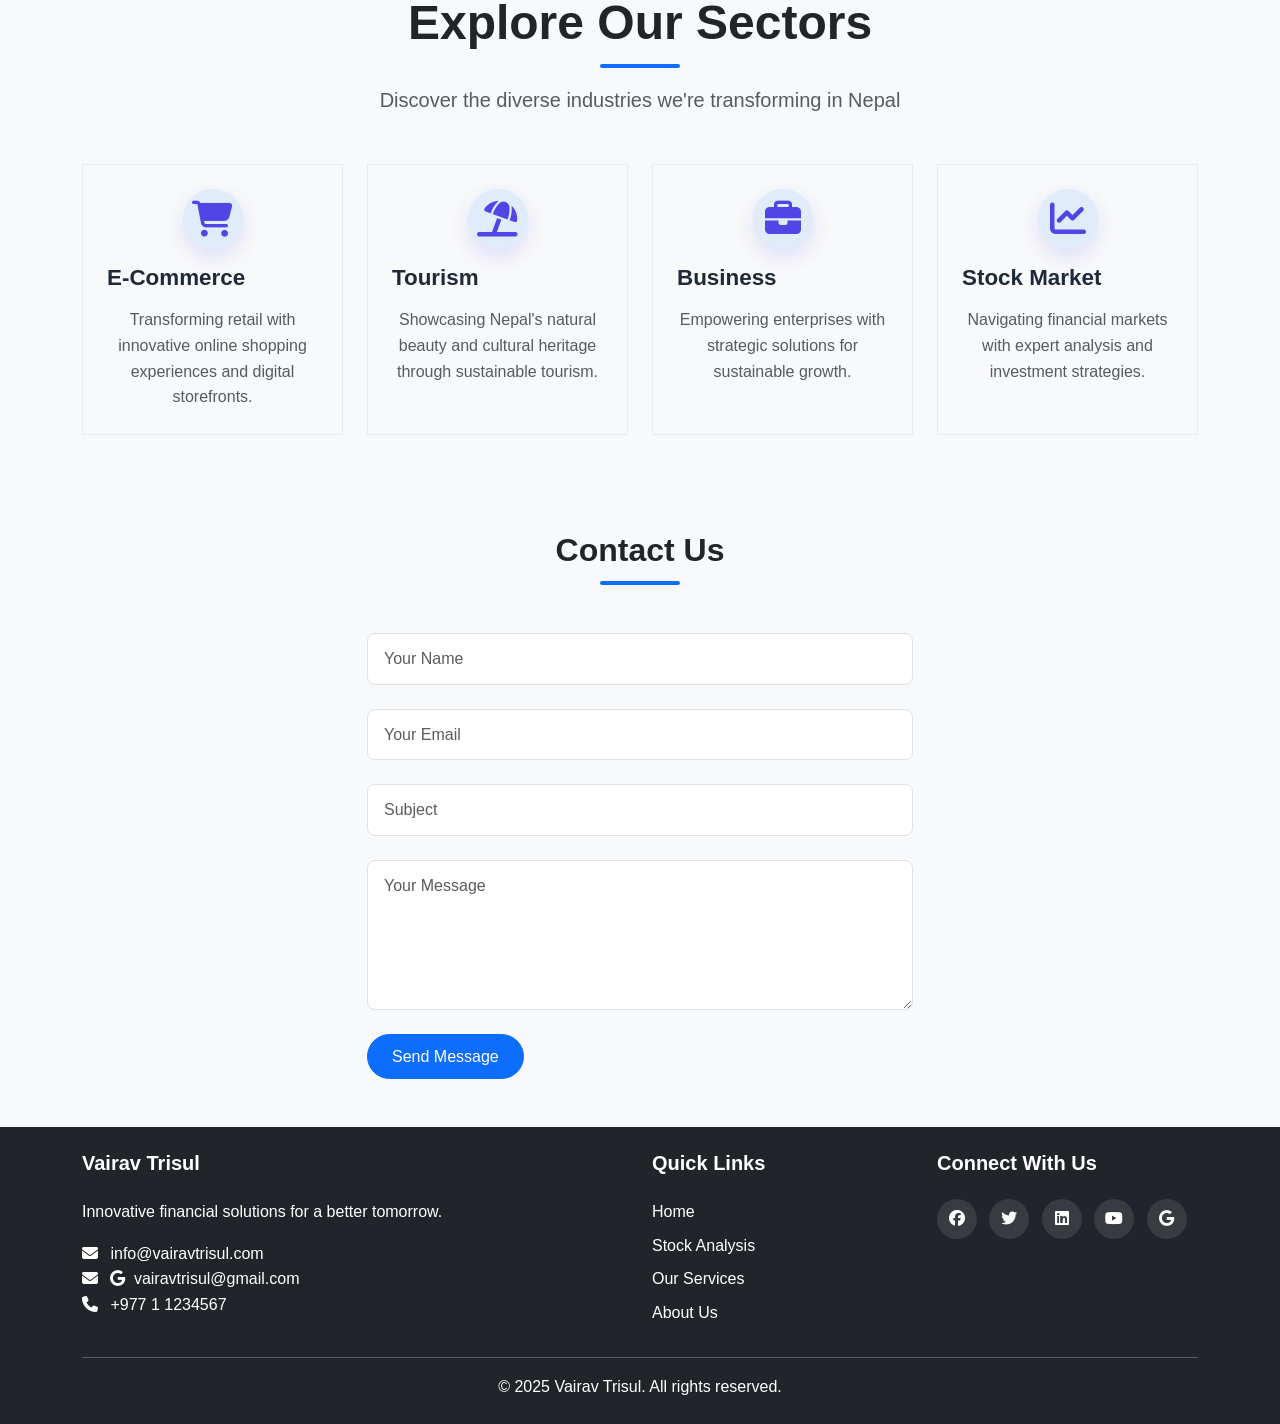
==== commit bd5f428c: "Update index.html" ====
--- a/index.html
+++ b/index.html
@@ -548,17 +548,7 @@
                      
                         
                         <!-- Investment -->
-                        <div class="col-6 col-sm-4 col-lg-3">
-                            <a href="investment.html" class="text-decoration-none">
-                                <div class="company-card h-100">
-                                    <div class="company-logo">
-                                        <i class="fas fa-piggy-bank fa-2x text-info"></i>
-                                    </div>
-                                    <h6 class="fw-bold mb-1">Investment</h6>
-                                    <p class="small text-muted mb-0">Wealth Management</p>
-                                </div>
-                            </a>
-                        </div>
+                       
                         
                         <!-- Business -->
                         <div class="col-6 col-sm-4 col-lg-3">
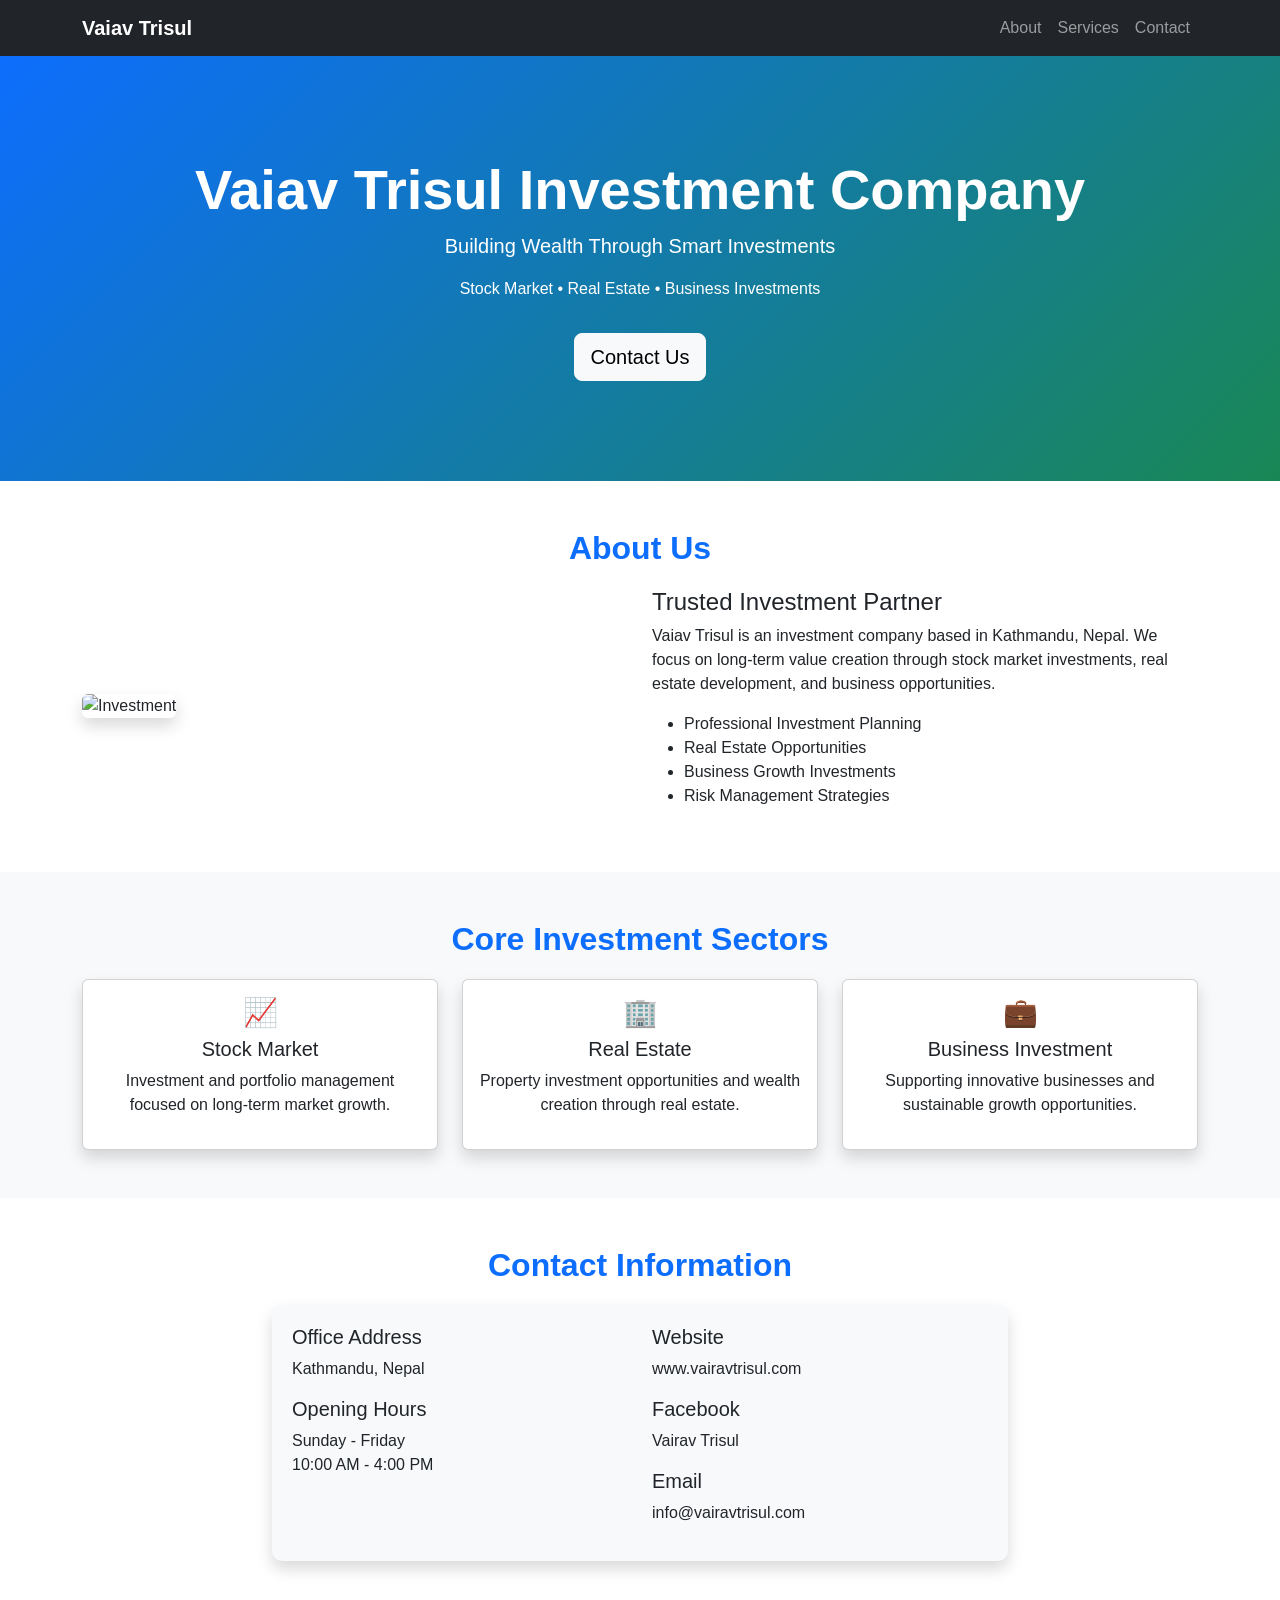
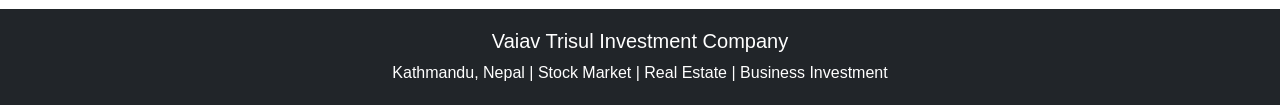
==== commit 4da986c8: "Update index.html" ====
--- a/index.html
+++ b/index.html
@@ -1,1026 +1,231 @@
 <!DOCTYPE html>
 <html lang="en">
 <head>
-    <meta charset="UTF-8">
-    <meta name="viewport" content="width=device-width, initial-scale=1.0">
-    <title>Vairav Trisul - Shaping Nepal's Business Future</title>
-    <!-- Bootstrap CSS -->
-    <link href="https://cdn.jsdelivr.net/npm/bootstrap@5.3.2/dist/css/bootstrap.min.css" rel="stylesheet">
-    <!-- Font Awesome -->
-    <link rel="stylesheet" href="https://cdnjs.cloudflare.com/ajax/libs/font-awesome/6.4.0/css/all.min.css">
-    <!-- Google Fonts -->
-    <link href="https://fonts.googleapis.com/css2?family=Poppins:wght@300;400;500;600;700;800&display=swap" rel="stylesheet">
-    <!-- Custom CSS -->
-    <link rel="stylesheet" href="css/navigation.css">
-    <link rel="stylesheet" href="css/styles.css">
-    <style>
-        /* Hero Section Styling */
-        .hero-section {
-            min-height: 100vh;
-            display: flex;
-            align-items: center;
-            position: relative;
-            color: #fff;
-            overflow: hidden;
-        }
-        
-        /* Floating Animation */
-        @keyframes float {
-            0% { transform: translateY(0) rotate(0deg); }
-            50% { transform: translateY(-20px) rotate(5deg); }
-            100% { transform: translateY(0) rotate(0deg); }
-        }
-        
-        /* Smooth Scrolling */
-        html {
-            scroll-behavior: smooth;
-        }
-        
-        /* Modern Card Styling */
-        .company-card {
-            background: rgba(255, 255, 255, 0.95);
-            border-radius: 12px;
-            transition: all 0.4s cubic-bezier(0.4, 0, 0.2, 1);
-            border: 1px solid rgba(255, 255, 255, 0.3);
-            height: 100%;
-            padding: 1.5rem 1rem;
-            text-align: center;
-            backdrop-filter: blur(8px);
-            box-shadow: 0 8px 20px rgba(0, 0, 0, 0.1);
-        }
-        
-        .company-card:hover {
-            transform: translateY(-3px);
-            box-shadow: 0 8px 15px rgba(0, 0, 0, 0.1);
-            background: #fff;
-        }
-        
-        .company-logo {
-            width: 50px;
-            height: 50px;
-            margin: 0 auto 0.75rem;
-            background: rgba(255, 255, 255, 0.9);
-            border-radius: 12px;
-            display: flex;
-            align-items: center;
-            justify-content: center;
-            box-shadow: 0 4px 6px rgba(0, 0, 0, 0.05);
-        }
-        
-        .company-logo i {
-            transition: transform 0.3s ease;
-        }
-        
-        .company-card:hover .company-logo i {
-            transform: scale(1.1);
-        }
-        
-        .sector-card::before {
-            content: '';
-            position: absolute;
-            top: 0;
-            left: 0;
-            right: 0;
-            height: 5px;
-            background: linear-gradient(90deg, #4f46e5, #8b5cf6);
-            transition: all 0.4s ease;
-            z-index: -1;
-            opacity: 0;
-        }
-        
-        .sector-card:hover {
-            transform: translateY(-8px);
-            box-shadow: 0 15px 35px rgba(79, 70, 229, 0.12);
-        }
-        
-        .sector-card:hover::before {
-            opacity: 1;
-            height: 100%;
-            border-radius: 16px;
-        }
-        
-        .sector-icon {
-            width: 90px;
-            height: 90px;
-            margin: 0 auto 1.5rem;
-            background: linear-gradient(135deg, #f0f4ff, #e0e7ff);
-            border-radius: 24px;
-            display: flex;
-            align-items: center;
-            justify-content: center;
-            font-size: 36px;
-            color: #4f46e5;
-            transition: all 0.4s cubic-bezier(0.4, 0, 0.2, 1);
-            position: relative;
-            box-shadow: 0 8px 20px rgba(79, 70, 229, 0.15);
-        }
-        
-        .sector-card:hover .sector-icon {
-            background: white;
-            color: #4f46e5;
-            transform: scale(1.1) rotate(5deg);
-            box-shadow: 0 15px 30px rgba(79, 70, 229, 0.2);
-        }
-        
-        .sector-card h4 {
-            color: #1f2937;
-            font-weight: 700;
-            font-size: 1.4rem;
-            margin-bottom: 0.75rem;
-            position: relative;
-            display: flex;
-            transition: all 0.3s ease;
-        }
-        
-        .sector-card h4::after {
-            content: '';
-            position: absolute;
-            bottom: -5px;
-            left: 50%;
-            transform: translateX(-50%);
-            width: 0;
-            height: 3px;
-            background: #4f46e5;
-            border-radius: 3px;
-            transition: all 0.3s ease;
-        }
-        
-        .sector-card:hover h4 {
-            color: white;
-        }
-        
-        .sector-card:hover h4::after {
-            width: 40px;
-            background: white;
-        }
-        
-        .sector-card p {
-            color: #6b7280;
-            transition: all 0.3s ease;
-            margin-bottom: 0;
-            position: relative;
-        }
-        
-        .sector-card:hover p {
-            color: rgba(255, 255, 255, 0.9);
-        }
-        
-        /* Sector Dropdown Styles */
-        @keyframes fadeInUp {
-            from {
-                opacity: 0;
-                transform: translateY(10px);
-            }
-            to {
-                opacity: 1;
-                transform: translateY(0);
-            }
-        }
-        
-        .dropdown-hover .dropdown-menu {
-            border: none;
-            box-shadow: 0 15px 50px rgba(0,0,0,0.12);
-            border-radius: 16px;
-            margin-top: 10px;
-            padding: 20px;
-            border: 1px solid rgba(0,0,0,0.05);
-            background: rgba(255, 255, 255, 0.98);
-            backdrop-filter: blur(10px);
-            -webkit-backdrop-filter: blur(10px);
-        }
-        
-        .dropdown-item {
-            border-radius: 12px;
-            transition: all 0.3s cubic-bezier(0.4, 0, 0.2, 1);
-            margin: 4px 0;
-            padding: 12px;
-            position: relative;
-            overflow: hidden;
-            border: 1px solid transparent;
-            display: flex;
-            align-items: flex-start;
-        }
-        
-        .dropdown-item:hover {
-            background: linear-gradient(135deg, #f8f9ff, #f0f4ff);
-            border-color: #e0e7ff;
-            transform: translateY(-2px);
-            box-shadow: 0 4px 15px rgba(99, 102, 241, 0.1);
-        }
-        
-        .dropdown-item::before {
-            content: '';
-            position: absolute;
-            top: 0;
-            left: 0;
-            width: 4px;
-            height: 0;
-            background: linear-gradient(135deg, #4f46e5, #8b5cf6);
-            transition: height 0.3s ease;
-            border-radius: 0 0 4px 4px;
-        }
-        
-        .dropdown-item:hover {
-            background: linear-gradient(135deg, #f8f9ff, #f0f2ff);
-            transform: translateX(5px);
-            border-color: #e0e7ff;
-            box-shadow: 0 4px 12px rgba(99, 102, 241, 0.1);
-        }
-        
-        .dropdown-item:hover::before {
-            height: 100%;
-        }
-        
-        .dropdown-item .bg-light {
-            width: 48px;
-            height: 48px;
-            display: flex;
-            align-items: center;
-            justify-content: center;
-            transition: all 0.3s cubic-bezier(0.4, 0, 0.2, 1);
-            background: linear-gradient(135deg, #f0f4ff, #eef2ff) !important;
-            border-radius: 12px;
-            box-shadow: 0 2px 8px rgba(0,0,0,0.05);
-            position: relative;
-            z-index: 1;
-        }
-        
-        .dropdown-item:hover .bg-light {
-            background-color: #e9ecef !important;
-        }
-        
-        .dropdown-item i {
-            font-size: 1.25rem;
-            background: linear-gradient(135deg, #4f46e5, #8b5cf6);
-            -webkit-background-clip: text;
-            -webkit-text-fill-color: transparent;
-            transition: all 0.3s ease;
-        }
-        
-        .dropdown-item small {
-            font-size: 0.8rem;
-            display: block;
-            color: #6b7280 !important;
-            transition: all 0.3s ease;
-        }
-        
-        .dropdown-item:hover small {
-            color: #4b5563 !important;
-        }
-        
-        .dropdown-item .fw-semibold {
-            color: #1f2937;
-            transition: all 0.3s ease;
-            position: relative;
-            display: inline-block;
-        }
-        
-        .dropdown-item:hover .fw-semibold {
-            color: #4f46e5;
-        }
-        
-        .dropdown-item .fw-semibold::after {
-            content: '';
-            position: absolute;
-            width: 0;
-            height: 2px;
-            bottom: -2px;
-            left: 0;
-            background: linear-gradient(90deg, #4f46e5, #8b5cf6);
-            transition: width 0.3s ease;
-        }
-        
-        .dropdown-item:hover .fw-semibold::after {
-            width: 100%;
-        }
-        /* Enhanced Dropdown Hover Effects */
-        @media (min-width: 992px) {
-            .dropdown-hover {
-                position: static;
-            }
-            
-            .dropdown-hover .dropdown-menu {
-                display: block;
-                opacity: 0;
-                visibility: hidden;
-                transform: translateY(10px);
-                transition: all 0.3s ease, visibility 0.3s;
-                pointer-events: none;
-                margin-top: 0;
-                width: 100%;
-                left: 0;
-                right: 0;
-                max-width: 1200px;
-                margin-left: auto;
-                margin-right: auto;
-                padding: 20px;
-            }
-            
-            .dropdown-hover:hover .dropdown-menu {
-                opacity: 1;
-                visibility: visible;
-                transform: translateY(0);
-                pointer-events: auto;
-            }
-            
-            .dropdown-hover .dropdown-toggle::after {
-                display: none;
-            }
-            
-            .dropdown-hover .dropdown-menu.show {
-                display: flex !important;
-                flex-direction: column;
-            }
-        }
-        
-        /* Mobile dropdown fix */
-        @media (max-width: 991.98px) {
-            .dropdown-hover .dropdown-menu {
-                border: none;
-                box-shadow: none;
-                padding: 0.5rem 0;
-            }
-        }
-        
-        /* Hero section with background image */
-        .hero {
-            background: linear-gradient(rgba(0, 0, 0, 0.6), rgba(0, 0, 0, 0.6)), url('img/images3.jpeg') no-repeat center center/cover;
-            color: white;
-            padding: 120px 0;
-            position: relative;
-        }
-        /* Services Section Styling */
-        .service-card {
-            background: white;
-            border-radius: 15px;
-            padding: 2.5rem 1.5rem;
-            text-align: center;
-            transition: all 0.3s ease;
-            border: 1px solid rgba(0,0,0,0.05);
-            box-shadow: 0 5px 15px rgba(0,0,0,0.03);
-            position: relative;
-            overflow: hidden;
-        }
-        .service-card:hover {
-            transform: translateY(-10px);
-            box-shadow: 0 15px 30px rgba(0,0,0,0.1);
-        }
-        .service-card::before {
-            content: '';
-            position: absolute;
-            top: 0;
-            left: 0;
-            width: 100%;
-            height: 4px;
-            background: linear-gradient(90deg, #0d6efd, #0dcaf0);
-            transform: scaleX(0);
-            transition: transform 0.3s ease;
-        }
-        .service-card:hover::before {
-            transform: scaleX(1);
-        }
-        .service-icon {
-            width: 80px;
-            height: 80px;
-            margin: 0 auto 1.5rem;
-            background: rgba(13, 110, 253, 0.1);
-            border-radius: 50%;
-            display: flex;
-            align-items: center;
-            justify-content: center;
-            font-size: 2rem;
-            color: #0d6efd;
-            transition: all 0.3s ease;
-        }
-        .service-card:hover .service-icon {
-            background: #0d6efd;
-            color: white;
-            transform: rotateY(180deg);
-        }
-        .service-card h4 {
-            font-weight: 600;
-            margin-bottom: 1rem;
-            color: #2c3e50;
-        }
-        .service-card p {
-            color: #6c757d;
-            margin-bottom: 1.5rem;
-            font-size: 0.95rem;
-            line-height: 1.6;
-        }
-        .service-link {
-            color: #0d6efd;
-            text-decoration: none;
-            font-weight: 500;
-            display: inline-flex;
-            align-items: center;
-            transition: all 0.3s ease;
-        }
-        .service-link:hover {
-            color: #0a58ca;
-            transform: translateX(5px);
-        }
-        /* About Section Styling */
-        .about-img-container {
-            transition: transform 0.3s ease;
-            box-shadow: 0 5px 15px rgba(0,0,0,0.1);
-            border-radius: 10px;
-            overflow: hidden;
-            height: 100%;
-        }
-        .about-img-container:hover {
-            transform: translateY(-5px);
-        }
-        .about-img-container img {
-            transition: transform 0.5s ease;
-        }
-        .about-img-container:hover img {
-            transform: scale(1.05);
-        }
-        /* Logo styling for navbar */
-        .navbar-brand img {
-            transition: transform 0.3s ease;
-        }
-        .navbar-brand:hover img {
-            transform: scale(1.05);
-        }
-        /* Make logo text smaller on mobile */
-        @media (max-width: 576px) {
-            .navbar-brand span {
-                font-size: 1rem;
-            }
-            .navbar-brand img {
-                height: 32px !important;
-            }
-        }
-    </style>
+<meta charset="UTF-8">
+<meta name="viewport" content="width=device-width, initial-scale=1.0">
+<title>Vaiav Trisul Investment Company</title>
+
+<!-- Bootstrap 5 -->
+<link href="https://cdn.jsdelivr.net/npm/bootstrap@5.3.3/dist/css/bootstrap.min.css" rel="stylesheet">
+
+<style>
+    body{
+        font-family: Arial, sans-serif;
+    }
+
+    .hero{
+        background: linear-gradient(135deg,#0d6efd,#198754);
+        color:white;
+        padding:100px 0;
+    }
+
+    .section-title{
+        font-weight:bold;
+        margin-bottom:20px;
+        color:#0d6efd;
+    }
+
+    .service-card{
+        transition:0.3s;
+    }
+
+    .service-card:hover{
+        transform:translateY(-8px);
+    }
+
+    footer{
+        background:#212529;
+        color:white;
+        padding:20px 0;
+    }
+
+    .contact-box{
+        background:#f8f9fa;
+        border-radius:10px;
+        padding:20px;
+    }
+</style>
 </head>
 <body>
-    <!-- Navigation -->
-    <nav class="navbar navbar-expand-lg navbar-dark fixed-top" style="background-color: #1a237e; padding: 10px 0; transition: all 0.3s ease;">
-        <div class="container">
-            <a class="navbar-brand d-flex align-items-center" href="#">
-                <img src="img/logo.png" alt="Vairav Trisul" style="height: 40px;" class="me-2">
-                <span class="h4 mb-0">Vairav Trisul</span>
-            </a>
-            <button class="navbar-toggler" type="button" data-bs-toggle="collapse" data-bs-target="#navbarNav">
-                <span class="navbar-toggler-icon"></span>
-            </button>
-            <div class="collapse navbar-collapse" id="navbarNav">
-                <ul class="navbar-nav ms-auto">
-                    <li class="nav-item">
-                        <a class="nav-link active" href="#home">Home</a>
-                    </li>
-                    <!-- Sectors Dropdown -->
-                    <li class="nav-item">
-                        <a class="nav-link" href="#about">About</a>
-                    </li>
-                    <li class="nav-item">
-                        <a class="nav-link" href="#contact">Contact</a>
-                    </li>
+
+<!-- Navbar -->
+<nav class="navbar navbar-expand-lg navbar-dark bg-dark sticky-top">
+    <div class="container">
+        <a class="navbar-brand fw-bold" href="#">Vaiav Trisul</a>
+
+        <button class="navbar-toggler" type="button" data-bs-toggle="collapse" data-bs-target="#menu">
+            <span class="navbar-toggler-icon"></span>
+        </button>
+
+        <div class="collapse navbar-collapse" id="menu">
+            <ul class="navbar-nav ms-auto">
+                <li class="nav-item"><a class="nav-link" href="#about">About</a></li>
+                <li class="nav-item"><a class="nav-link" href="#services">Services</a></li>
+                <li class="nav-item"><a class="nav-link" href="#contact">Contact</a></li>
+            </ul>
+        </div>
+    </div>
+</nav>
+
+<!-- Hero -->
+<section class="hero text-center">
+    <div class="container">
+        <h1 class="display-4 fw-bold">Vaiav Trisul Investment Company</h1>
+        <p class="lead">
+            Building Wealth Through Smart Investments
+        </p>
+
+        <p>
+            Stock Market • Real Estate • Business Investments
+        </p>
+
+        <a href="#contact" class="btn btn-light btn-lg mt-3">
+            Contact Us
+        </a>
+    </div>
+</section>
+
+<!-- About -->
+<section id="about" class="py-5">
+    <div class="container">
+        <h2 class="section-title text-center">About Us</h2>
+
+        <div class="row align-items-center">
+            <div class="col-md-6">
+                <img src="https://images.unsplash.com/photo-1554224155-6726b3ff858f?w=900"
+                     class="img-fluid rounded shadow"
+                     alt="Investment">
+            </div>
+
+            <div class="col-md-6">
+                <h4>Trusted Investment Partner</h4>
+
+                <p>
+                    Vaiav Trisul is an investment company based in Kathmandu,
+                    Nepal. We focus on long-term value creation through
+                    stock market investments, real estate development,
+                    and business opportunities.
+                </p>
+
+                <ul>
+                    <li>Professional Investment Planning</li>
+                    <li>Real Estate Opportunities</li>
+                    <li>Business Growth Investments</li>
+                    <li>Risk Management Strategies</li>
                 </ul>
-        </div>
-    </nav>
-
-    <!-- Hero Section with Dreamy Background -->
-    <!-- Add padding to account for fixed navbar -->
-    <div style="padding-top: 80px;"></div>
-    
-    <section class="hero-section position-relative overflow-hidden" style="min-height: calc(100vh - 80px);">
-        <!-- Dreamy Background Image with Parallax Effect -->
-        <div class="position-absolute w-100 h-100" style="background: linear-gradient(rgba(0, 0, 0, 0.6), rgba(0, 0, 0, 0.6)), url('https://images.unsplash.com/photo-1486406146926-c627a92ad1ab?ixlib=rb-4.0.3&ixid=M3wxMjA3fDB8MHxwaG90by1wYWdlfHx8fGVufDB8fHx8fA%3D%3D&auto=format&fit=crop&w=2070&q=80') center/cover no-repeat fixed; background-attachment: fixed;">
-            <!-- Animated Elements -->
-            <div class="position-absolute top-0 start-0 w-100 h-100 overflow-hidden">
-                <div class="position-absolute" style="top: 10%; left: 10%; width: 100px; height: 100px; border-radius: 50%; background: rgba(255,255,255,0.1); animation: float 15s infinite ease-in-out;"></div>
-                <div class="position-absolute" style="top: 70%; left: 80%; width: 150px; height: 150px; border-radius: 50%; background: rgba(255,255,255,0.08); animation: float 20s infinite ease-in-out reverse;"></div>
-                <div class="position-absolute" style="top: 40%; left: 60%; width: 80px; height: 80px; border-radius: 50%; background: rgba(255,255,255,0.05); animation: float 25s infinite ease-in-out;"></div>
-            </div>
-            <!-- Dark Overlay -->
-            <div class="position-absolute w-100 h-100" style="background: radial-gradient(circle, rgba(0,0,0,0.3) 0%, rgba(0,0,0,0.7) 100%);"></div>
-        
-        <div class="container position-relative py-5">
-            <div class="row min-vh-75 align-items-center">
-                <!-- Main Content -->
-                <div class="col-lg-6 text-white mb-5 mb-lg-0">
-                    <h1 class="display-1 fw-bold mb-4" style="font-family: 'Poppins', sans-serif; letter-spacing: 2px; text-shadow: 3px 3px 6px rgba(0,0,0,0.5);">
-                        <span class="d-block" style="color: #4fc3f7;">Vairav</span>
-                        <span class="d-block" style="color: #fff; margin-top: -10px;">Trisul</span>
-                    </h1>
-                    <p class="lead mb-4 animate__animated animate__fadeInUp animate__delay-1s">Driving Nepal's economic growth through innovation and strategic business solutions</p>
-                    <div class="d-flex flex-wrap gap-3">
-                        <a href="#contact" class="btn btn-primary btn-lg px-4">Get Started</a>
-                        <a href="#about" class="btn btn-outline-light btn-lg px-4">Learn More</a>
-                    </div>
-                </div>
-                
-                <!-- Business Solutions Cards -->
-                <div class="col-lg-6">
-                    <div class="row g-4">
-                        <div class="col-12">
-                            <h3 class="text-white mb-4">Our Business Solutions</h3>
+            </div>
+        </div>
+    </div>
+</section>
+
+<!-- Services -->
+<section id="services" class="py-5 bg-light">
+    <div class="container">
+        <h2 class="section-title text-center">Core Investment Sectors</h2>
+
+        <div class="row g-4">
+
+            <div class="col-md-4">
+                <div class="card service-card h-100 shadow">
+                    <div class="card-body text-center">
+                        <h3>📈</h3>
+                        <h5>Stock Market</h5>
+                        <p>
+                            Investment and portfolio management focused on
+                            long-term market growth.
+                        </p>
+                    </div>
+                </div>
+            </div>
+
+            <div class="col-md-4">
+                <div class="card service-card h-100 shadow">
+                    <div class="card-body text-center">
+                        <h3>🏢</h3>
+                        <h5>Real Estate</h5>
+                        <p>
+                            Property investment opportunities and
+                            wealth creation through real estate.
+                        </p>
+                    </div>
+                </div>
+            </div>
+
+            <div class="col-md-4">
+                <div class="card service-card h-100 shadow">
+                    <div class="card-body text-center">
+                        <h3>💼</h3>
+                        <h5>Business Investment</h5>
+                        <p>
+                            Supporting innovative businesses and
+                            sustainable growth opportunities.
+                        </p>
+                    </div>
+                </div>
+            </div>
+
+        </div>
+    </div>
+</section>
+
+<!-- Contact -->
+<section id="contact" class="py-5">
+    <div class="container">
+        <h2 class="section-title text-center">Contact Information</h2>
+
+        <div class="row justify-content-center">
+            <div class="col-lg-8">
+                <div class="contact-box shadow">
+
+                    <div class="row">
+                        <div class="col-md-6">
+                            <h5>Office Address</h5>
+                            <p>
+                                Kathmandu, Nepal
+                            </p>
+
+                            <h5>Opening Hours</h5>
+                            <p>
+                                Sunday - Friday<br>
+                                10:00 AM - 4:00 PM
+                            </p>
                         </div>
-                        <!-- Stock Market -->
-                        <div class="col-6 col-sm-4 col-lg-3">
-                            
-                                <div class="company-card h-100">
-                                    <div class="company-logo">
-                                        <i class="fas fa-chart-line fa-2x text-danger"></i>
-                                    </div>
-                                    <h6 class="fw-bold mb-1">Stock Market</h6>
-                                    <p class="small text-muted mb-0">Investment</p>
-                                </div>
-                            </a>
+
+                        <div class="col-md-6">
+                            <h5>Website</h5>
+                            <p>
+                                www.vairavtrisul.com
+                            </p>
+
+                            <h5>Facebook</h5>
+                            <p>
+                                Vairav Trisul
+                            </p>
+
+                            <h5>Email</h5>
+                            <p>
+                                info@vairavtrisul.com
+                            </p>
                         </div>
-                        
-                        <!-- Real Estate -->
-                        <div class="col-6 col-sm-4 col-lg-3">
-                           
-                                <div class="company-card h-100">
-                                    <div class="company-logo">
-                                        <i class="fas fa-home fa-2x" style="color: #9c27b0;"></i>
-                                    </div>
-                                    <h6 class="fw-bold mb-1">Real Estate</h6>
-                                    <p class="small text-muted mb-0">Properties & Development</p>
-                                </div>
-                            </a>
-                        </div>
-                        
-                     
-                        
-                        <!-- Investment -->
-                       
-                        
-                        <!-- Business -->
-                        <div class="col-6 col-sm-4 col-lg-3">
-                            <a href="business.html" class="text-decoration-none">
-                                <div class="company-card h-100">
-                                    <div class="company-logo">
-                                        <i class="fas fa-briefcase fa-2x text-warning"></i>
-                                    </div>
-                                    <h6 class="fw-bold mb-1">Business</h6>
-                                    <p class="small text-muted mb-0">Enterprise Solutions</p>
-                                </div>
-                            </a>
-                        </div>
-                        
-                       
-                            </a>
-                        </div>
-                    </div>
-                </div>
-            </div>
-        </div>
-    </section>
-                    </div>
-                </div>
-
-    <header class="hero position-relative overflow-hidden" id="home" style="background: linear-gradient(135deg, #1e3c72 0%, #2a5298 100%);">
-        <div class="container py-5">
-            <div class="row align-items-center min-vh-100">
-                <div class="col-lg-6 text-white py-5">
-                    <h1 class="display-3 fw-bold mb-3 animate__animated animate__fadeInUp">Empowering Nepal's <span class="text-warning">Business Future</span></h1>
-                    <p class="lead mb-4 text-white-75 animate__animated animate__fadeInUp animate__delay-1s">Transforming visions into reality through strategic investments and sustainable growth in Nepal's most promising sectors.</p>
-                    <a href="#contact" class="btn btn-warning btn-lg px-4 py-3 fw-bold mb-5 animate__animated animate__fadeInUp animate__delay-1s">
-                        Get Started <i class="fas fa-arrow-right ms-2"></i>
-                    </a>
-                    
-                    <div class="row g-3 mt-4">
-                        <div class="col-6 col-md-4">
-                            <div class="d-flex align-items-center text-white p-3 rounded-3" style="background: rgba(255,255,255,0.1);">
-                                <div class="me-3">
-                                    <i class="fas fa-chart-line fa-2x text-warning"></i>
-                                </div>
-                                <div>
-                                    <h4 class="mb-0 fw-bold">15+</h4>
-                                    <small>Years Experience</small>
-                                </div>
-                            </div>
-                        </div>
-                        <div class="col-6 col-md-4">
-                            <div class="d-flex align-items-center text-white p-3 rounded-3" style="background: rgba(255,255,255,0.1);">
-                                <div class="me-3">
-                                    <i class="fas fa-handshake fa-2x text-warning"></i>
-                                </div>
-                                <div>
-                                    <h4 class="mb-0 fw-bold">50+</h4>
-                                    <small>Projects Completed</small>
-                                </div>
-                            </div>
-                        </div>
-                    </div>
-                </div>
-                <div class="col-lg-6 d-none d-lg-block animate__animated animate__fadeInRight animate__delay-1s">
-                    <div class="position-relative">
-                        <div class="position-absolute top-0 start-0 w-100 h-100 bg-warning rounded-4" style="opacity: 0.1; transform: rotate(5deg);"></div>
-                        <img src="https://images.unsplash.com/photo-1600880292203-757bb62b4baf?ixlib=rb-1.2.1&auto=format&fit=crop&w=600&q=80" 
-                             alt="Business Growth" 
-                             class="img-fluid rounded-4 shadow-lg position-relative"
-                             style="border: 1px solid rgba(255,255,255,0.2);">
-                    </div>
-                </div>
-            </div>
-        </div>
-        
-        <!-- Animated Background Elements -->
-        <div class="position-absolute top-0 end-0 w-50 h-100 bg-gradient-to-left" style="background: linear-gradient(90deg, rgba(26, 32, 44, 0) 0%, rgba(26, 32, 44, 0.8) 100%);"></div>
-        <div class="position-absolute bottom-0 start-0 w-100" style="height: 100px; background: linear-gradient(0deg, #fff 0%, rgba(255,255,255,0) 100%);"></div>
-    </header>
-    
-    <style>
-        /* Hero Section Styles */
-        .hero {
-            position: relative;
-            overflow: hidden;
-            min-height: 100vh;
-            display: flex;
-            align-items: center;
-            background-size: cover;
-            background-position: center;
-        }
-        
-        .hero h1 {
-            font-weight: 800;
-            line-height: 1.2;
-            text-shadow: 0 2px 4px rgba(0,0,0,0.1);
-        }
-        
-        .hero .btn-warning {
-            transition: all 0.3s ease;
-            position: relative;
-            overflow: hidden;
-            z-index: 1;
-        }
-        
-        .hero .btn-warning:hover {
-            transform: translateY(-3px);
-            box-shadow: 0 10px 20px rgba(0,0,0,0.2);
-        }
-        
-        .hero .btn-warning::after {
-            content: '';
-            position: absolute;
-            top: 0;
-            left: 0;
-            width: 100%;
-            height: 100%;
-            background: rgba(255,255,255,0.2);
-            z-index: -1;
-            transition: transform 0.3s ease;
-            transform: scaleX(0);
-            transform-origin: right;
-        }
-        
-        .hero .btn-warning:hover::after {
-            transform: scaleX(1);
-            transform-origin: left;
-        }
-        
-        /* Animation Classes */
-        .animate__animated.animate__fadeInUp {
-            --animate-duration: 0.8s;
-        }
-        
-        .animate__delay-1s {
-            --animate-delay: 0.3s;
-        }
-    </style>
-    
-    <!-- Animate.css for smooth animations -->
-    <link rel="stylesheet" href="https://cdnjs.cloudflare.com/ajax/libs/animate.css/4.1.1/animate.min.css"/>
-    
-    <!-- Add this before the closing body tag -->
-    <script>
-        // Add smooth scrolling to all links
-        document.querySelectorAll('a[href^="#"]').forEach(anchor => {
-            anchor.addEventListener('click', function (e) {
-                e.preventDefault();
-                document.querySelector(this.getAttribute('href')).scrollIntoView({
-                    behavior: 'smooth'
-                });
-            });
-        });
-    </script>
-                        
-                    <p class="lead fs-2 mb-4 fw-light">Pioneering Nepal's Business Evolution</p>
-                    <p class="mb-4 fs-5">Driving innovation and excellence across Nepal's most promising sectors</p>
-                    <div class="d-flex flex-wrap gap-3 mb-5">
-                        <a href="#sectors" class="btn btn-light btn-lg px-4 py-3 fw-bold text-primary">Explore Our Sectors</a>
-                        <a href="#contact" class="btn btn-outline-light btn-lg px-4 py-3">Partner With Us</a>
-                    </div>
-                    
-                    <!-- Sector Cards -->
-                    
-                <div class="col-lg-6 d-none d-lg-block">
-                    <div class="position-relative" style="z-index: 1;">
-                        <div class="position-absolute" style="top: -50px; right: -50px; width: 600px; height: 600px; background: rgba(255,255,255,0.1); border-radius: 50%;"></div>
-                        <div class="position-relative" style="z-index: 2;">
-                            <img src="https://images.unsplash.com/photo-1552664730-d307ca884978?ixlib=rb-1.2.1&auto=format&fit=crop&w=800&q=80" 
-                                 alt="Business Growth" 
-                                 class="img-fluid rounded-4 shadow-lg"
-                                 style="max-width: 100%; height: auto; border: 8px solid rgba(255,255,255,0.2);">
-                        </div>
-                    </div>
-                </div>
-            </div>
-        </div>
-    </header>
-    
-    <style>
-        .hero {
-            position: relative;
-            overflow: hidden;
-            min-height: 100vh;
-        }
-        
-        .hero::before {
-            content: '';
-            position: absolute;
-            width: 100%;
-            height: 100%;
-            top: 0;
-            left: 0;
-            background: url('[data-uri]');
-            opacity: 0.4;
-            z-index: 0;
-        }
-        
-        .sector-card {
-            transition: all 0.3s ease;
-            border: 1px solid rgba(0,0,0,0.05);
-        }
-        
-        .sector-card:hover {
-            transform: translateY(-5px);
-            box-shadow: 0 10px 30px rgba(0,0,0,0.1);
-            border-color: rgba(13, 110, 253, 0.3);
-        }
-        
-        .sector-icon {
-            width: 60px;
-            height: 60px;
-            margin: 0 auto;
-            background: rgba(13, 110, 253, 0.1);
-            border-radius: 50%;
-            display: flex;
-            align-items: center;
-            justify-content: center;
-            transition: all 0.3s ease;
-        }
-        
-        .sector-card:hover .sector-icon {
-            background: #0d6efd;
-            color: white !important;
-            transform: scale(1.1);
-        }
-        
-        .sector-card:hover .sector-icon i {
-            color: white !important;
-        }
-        
-        .btn-light {
-            transition: all 0.3s ease;
-        }
-        
-        .btn-light:hover {
-            transform: translateY(-2px);
-            box-shadow: 0 5px 15px rgba(0,0,0,0.1);
-        }
-        
-        @media (max-width: 991.98px) {
-            .hero {
-                text-align: center;
-                padding: 4rem 0 !important;
-                min-height: auto;
-            }
-            
-            .hero .btn {
-                display: block;
-                width: 100%;
-                margin-bottom: 1rem;
-            }
-            
-            .hero .d-flex {
-                justify-content: center;
-                flex-direction: column;
-            }
-            
-            .sector-card {
-                margin-bottom: 1rem;
-            }
-        }
-    </style>
-    
-    <style>
-        .hero {
-            position: relative;
-            overflow: hidden;
-        }
-        
-        .custom-shape-divider-bottom-1632584188 {
-            position: absolute;
-            bottom: 0;
-            left: 0;
-            width: 100%;
-            overflow: hidden;
-            line-height: 0;
-            transform: rotate(180deg);
-        }
-
-        .custom-shape-divider-bottom-1632584188 svg {
-            position: relative;
-            display: block;
-            width: calc(100% + 1.3px);
-            height: 100px;
-        }
-
-        .custom-shape-divider-bottom-1632584188 .shape-fill {
-            fill: #FFFFFF;
-        }
-        
-        @media (max-width: 991.98px) {
-            .hero {
-                text-align: center;
-                padding: 4rem 0 !important;
-            }
-            
-            .hero .btn {
-                display: block;
-                width: 100%;
-                margin-bottom: 1rem;
-            }
-            
-            .hero .d-flex {
-                justify-content: center;
-                flex-direction: column;
-            }
-        }
-    </style>
-
-   
-
-    <!-- About Section -->
-    <section class="py-5 bg-light" id="about">
-        <div class="container">
-            <div class="text-center mb-5">
-                <h2>About Vairav Trisul</h2>
-                <p class="lead">Your Strategic Financial Partner in Nepal</p>
-            </div>
-            <div class="row align-items-center g-4">
-                <div class="col-lg-4">
-                    <div class="about-img-container overflow-hidden rounded-3 shadow-sm h-100">
-                        <img src="img/images2.jpeg" alt="Our Office" class="img-fluid w-100 h-100" style="object-fit: cover; min-height: 300px;">
-                    </div>
-                </div>
-                <div class="col-lg-4">
-                    <div class="p-4 h-100 d-flex flex-column justify-content-center">
-                        <h3 class="h4 mb-3">Who We Are</h3>
-                        <p class="mb-4">Vairav Trisul is a premier financial services firm specializing in investment management, business consulting, and wealth creation. With a proven track record and a team of seasoned professionals, we provide tailored solutions to help businesses grow and investors prosper in Nepal's dynamic market environment.</p>
-                        <div class="d-flex justify-content-center">
-                            <a href="#services" class="btn btn-primary">Our Services</a>
-                        </div>
-                    </div>
-                </div>
-                <div class="col-lg-4">
-                    <div class="about-img-container overflow-hidden rounded-3 shadow-sm h-100">
-                        <img src="img/images5.jpeg" alt="Our Team" class="img-fluid w-100 h-100" style="object-fit: cover; min-height: 300px;">
-                    </div>
-                </div>
-                    <div class="row mt-4">
-                       
-        </div>
-    </section>
-
-
-
-    <!-- Sectors Section -->
-    <section class="py-5 bg-light" id="sectors">
-        <div class="container">
-            <div class="text-center mb-5">
-                <h2 class="display-5 fw-bold mb-3">Explore Our Sectors</h2>
-                <p class="lead text-muted">Discover the diverse industries we're transforming in Nepal</p>
-            </div>
-            <div class="row g-4">
-                <!-- E-Commerce -->
-                <div class="col-md-6 col-lg-3">
-                    <a href="ecommerce.html" class="text-decoration-none">
-                        <div class="sector-card h-100 text-center p-4">
-                            <div class="sector-icon mb-3">
-                                <i class="fas fa-shopping-cart"></i>
-                            </div>
-                            <h4 class="mb-3">E-Commerce</h4>
-                            <p class="text-muted">Transforming retail with innovative online shopping experiences and digital storefronts.</p>
-                        </div>
-                    </a>
-                </div>
-                <!-- Tourism -->
-                <div class="col-md-6 col-lg-3">
-                    <a href="tourism.html" class="text-decoration-none">
-                        <div class="sector-card h-100 text-center p-4">
-                            <div class="sector-icon mb-3">
-                                <i class="fas fa-umbrella-beach"></i>
-                            </div>
-                            <h4 class="mb-3">Tourism</h4>
-                            <p class="text-muted">Showcasing Nepal's natural beauty and cultural heritage through sustainable tourism.</p>
-                        </div>
-                    </a>
-                </div>
-                <!-- Business -->
-                <div class="col-md-6 col-lg-3">
-                    <a href="business.html" class="text-decoration-none">
-                        <div class="sector-card h-100 text-center p-4">
-                            <div class="sector-icon mb-3">
-                                <i class="fas fa-briefcase"></i>
-                            </div>
-                            <h4 class="mb-3">Business</h4>
-                            <p class="text-muted">Empowering enterprises with strategic solutions for sustainable growth.</p>
-                        </div>
-                    </a>
-                </div>
-                <!-- Stock Market -->
-                <div class="col-md-6 col-lg-3">
-                    <a href="stock-market.html" class="text-decoration-none">
-                        <div class="sector-card h-100 text-center p-4">
-                            <div class="sector-icon mb-3">
-                                <i class="fas fa-chart-line"></i>
-                            </div>
-                            <h4 class="mb-3">Stock Market</h4>
-                            <p class="text-muted">Navigating financial markets with expert analysis and investment strategies.</p>
-                        </div>
-                    </a>
-                </div>
-            </div>
-        </div>
-    </section>
-
-    <!-- Contact Section -->
-    <section class="py-5 bg-light" id="contact">
-        <div class="container">
-            <h2 class="text-center mb-5">Contact Us</h2>
-            <div class="row">
-                <div class="col-lg-6 mx-auto">
-                    <form id="contactForm">
-                        <div class="mb-3">
-                            <input type="text" class="form-control" placeholder="Your Name" required>
-                        </div>
-                        <div class="mb-3">
-                            <input type="email" class="form-control" placeholder="Your Email" required>
-                        </div>
-                        <div class="mb-3">
-                            <input type="text" class="form-control" placeholder="Subject">
-                        </div>
-                        <div class="mb-3">
-                            <textarea class="form-control" rows="5" placeholder="Your Message" required></textarea>
-                        </div>
-                        <button type="submit" class="btn btn-primary">Send Message</button>
-                    </form>
-                </div>
-            </div>
-        </div>
-    </section>
-
-    <!-- Footer -->
-    <footer class="bg-dark text-white py-4">
-        <div class="container">
-            <div class="row">
-                <div class="col-md-6">
-                    <h5>Vairav Trisul</h5>
-                    <p>Innovative financial solutions for a better tomorrow.</p>
-                    <p class="mb-0"><i class="fas fa-envelope me-2"></i> info@vairavtrisul.com</p>
-                    <p class="mb-0"><i class="fas fa-envelope me-2"></i> <a href="mailto:vairavtrisul@gmail.com" class="text-white"><i class="fab fa-google me-1"></i> vairavtrisul@gmail.com</a></p>
-                    <p class="mb-0"><i class="fas fa-phone me-2"></i> +977 1 1234567</p>
-                </div>
-                <div class="col-md-3">
-                    <h5>Quick Links</h5>
-                    <ul class="list-unstyled">
-                        <li><a href="#home" class="text-white">Home</a></li>
-                        <li><a href="#stock-analysis" class="text-white">Stock Analysis</a></li>
-                        <li><a href="#services" class="text-white">Our Services</a></li>
-                        <li><a href="#about" class="text-white">About Us</a></li>
-                    </ul>
-                </div>
-                <div class="col-md-3">
-                    <h5>Connect With Us</h5>
-                    <div class="social-links">
-                        <a href="https://www.facebook.com/profile.php?id=61584587120094" target="_blank" class="text-white me-2"><i class="fab fa-facebook"></i></a>
-                        <a href="#" class="text-white me-2"><i class="fab fa-twitter"></i></a>
-                        <a href="#" class="text-white me-2"><i class="fab fa-linkedin"></i></a>
-                        <a href="#" class="text-white me-2"><i class="fab fa-youtube"></i></a>
-                        <a href="https://mail.google.com/mail/?view=cm&fs=1&to=vairavtrisul@gmail.com" target="_blank" class="text-white"><i class="fab fa-google"></i></a>
-                    </div>
-                </div>
-            </div>
-            <hr>
-            <div class="text-center">
-                <p class="mb-0">&copy; 2025 Vairav Trisul. All rights reserved.</p>
-            </div>
-        </div>
-    </footer>
-
-    <!-- Bootstrap JS and dependencies -->
-    <script src="https://cdn.jsdelivr.net/npm/bootstrap@5.3.0/dist/js/bootstrap.bundle.min.js"></script>
-    <!-- Chart.js -->
-    <script src="https://cdn.jsdelivr.net/npm/chart.js"></script>
-    <!-- Custom JS -->
-    <script src="js/script.js"></script>
+                    </div>
+
+                </div>
+            </div>
+        </div>
+    </div>
+</section>
+
+<!-- Footer -->
+<footer class="text-center">
+    <div class="container">
+        <h5>Vaiav Trisul Investment Company</h5>
+        <p class="mb-0">
+            Kathmandu, Nepal | Stock Market | Real Estate | Business Investment
+        </p>
+    </div>
+</footer>
+
+<script src="https://cdn.jsdelivr.net/npm/bootstrap@5.3.3/dist/js/bootstrap.bundle.min.js"></script>
+
 </body>
 </html>
